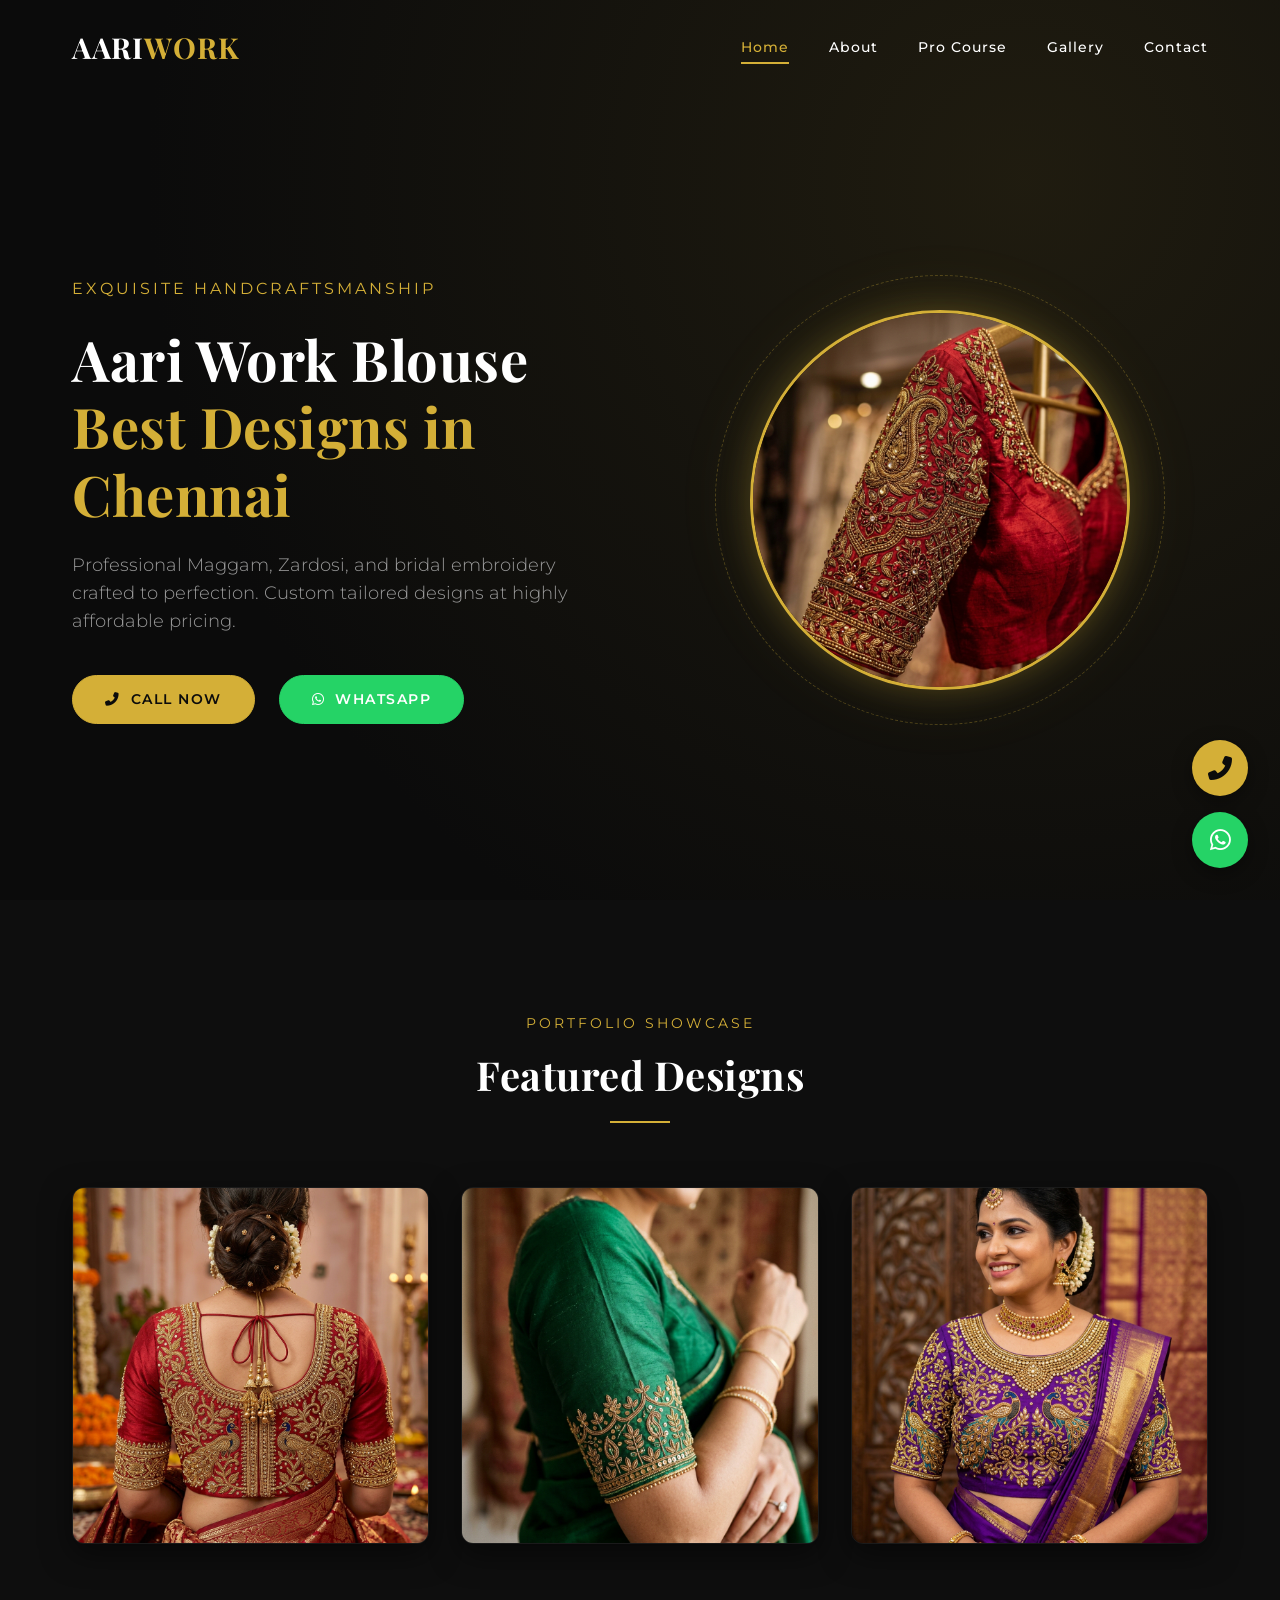
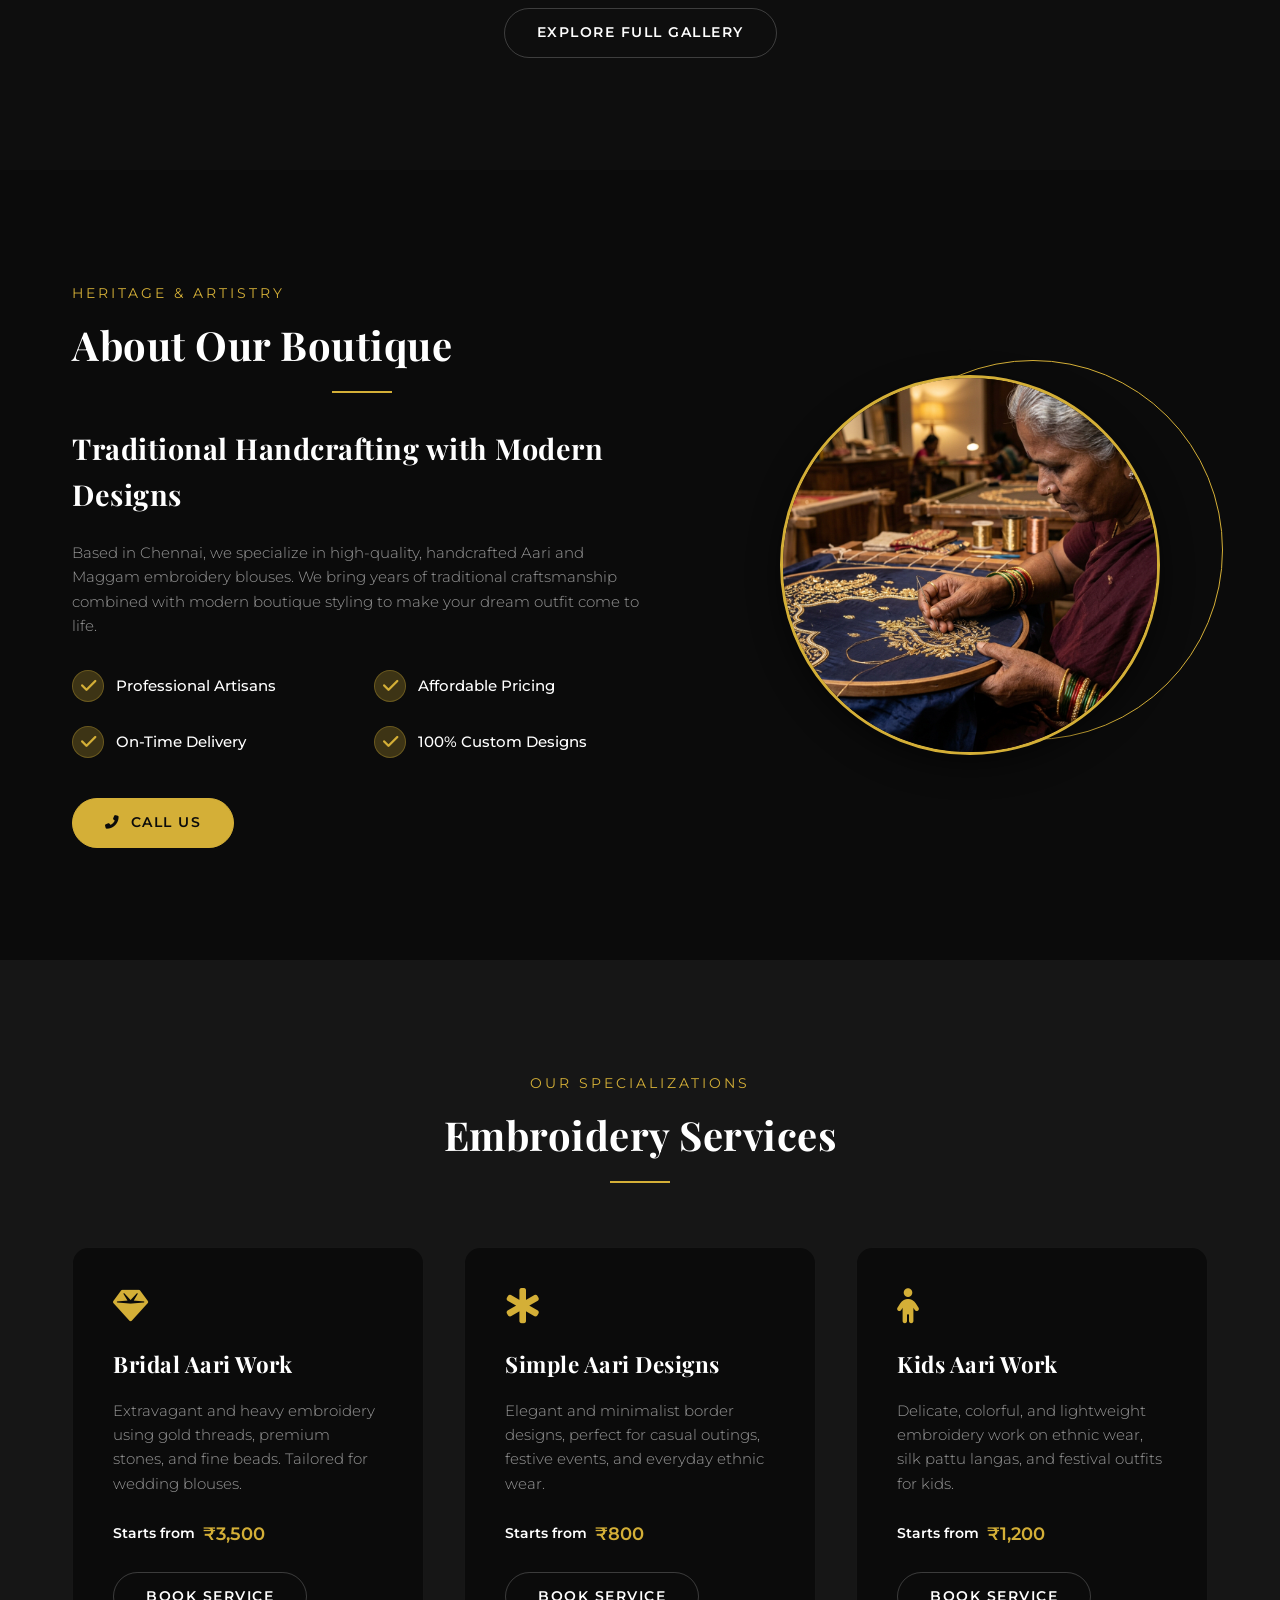
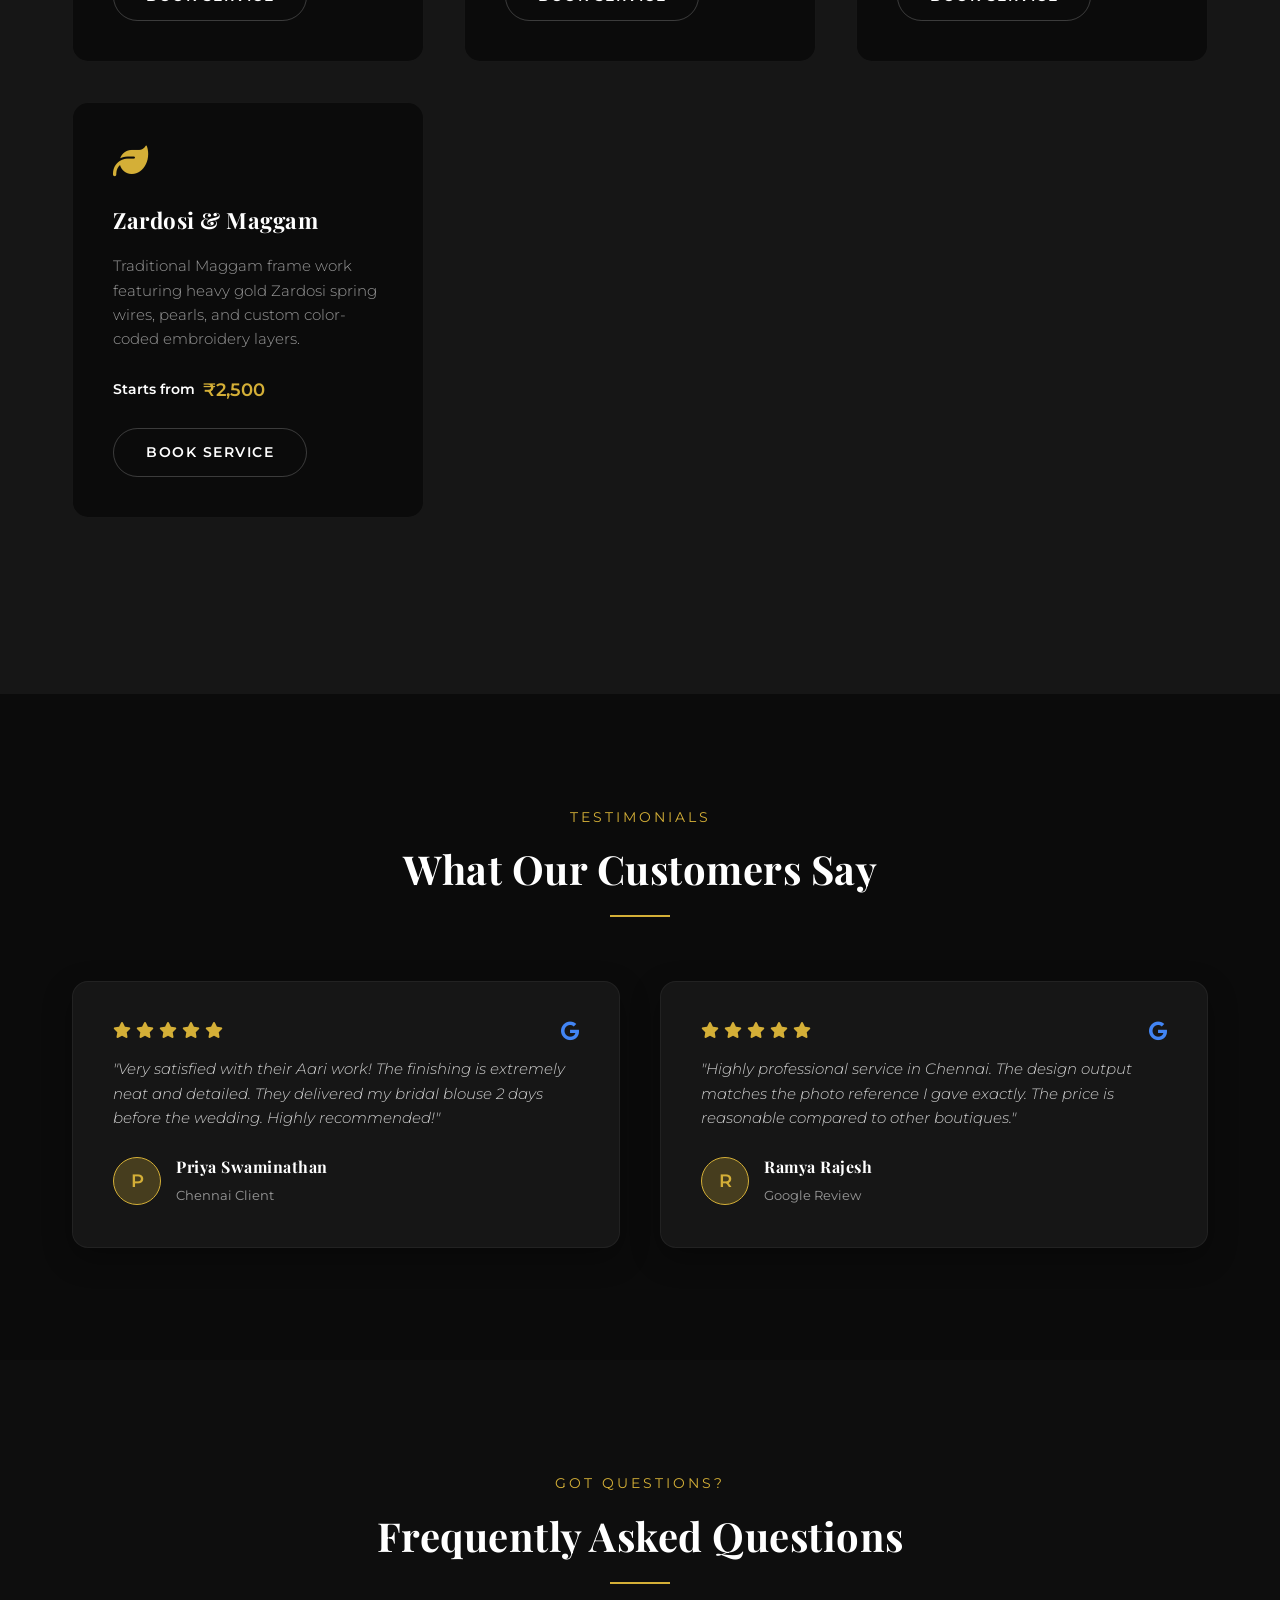
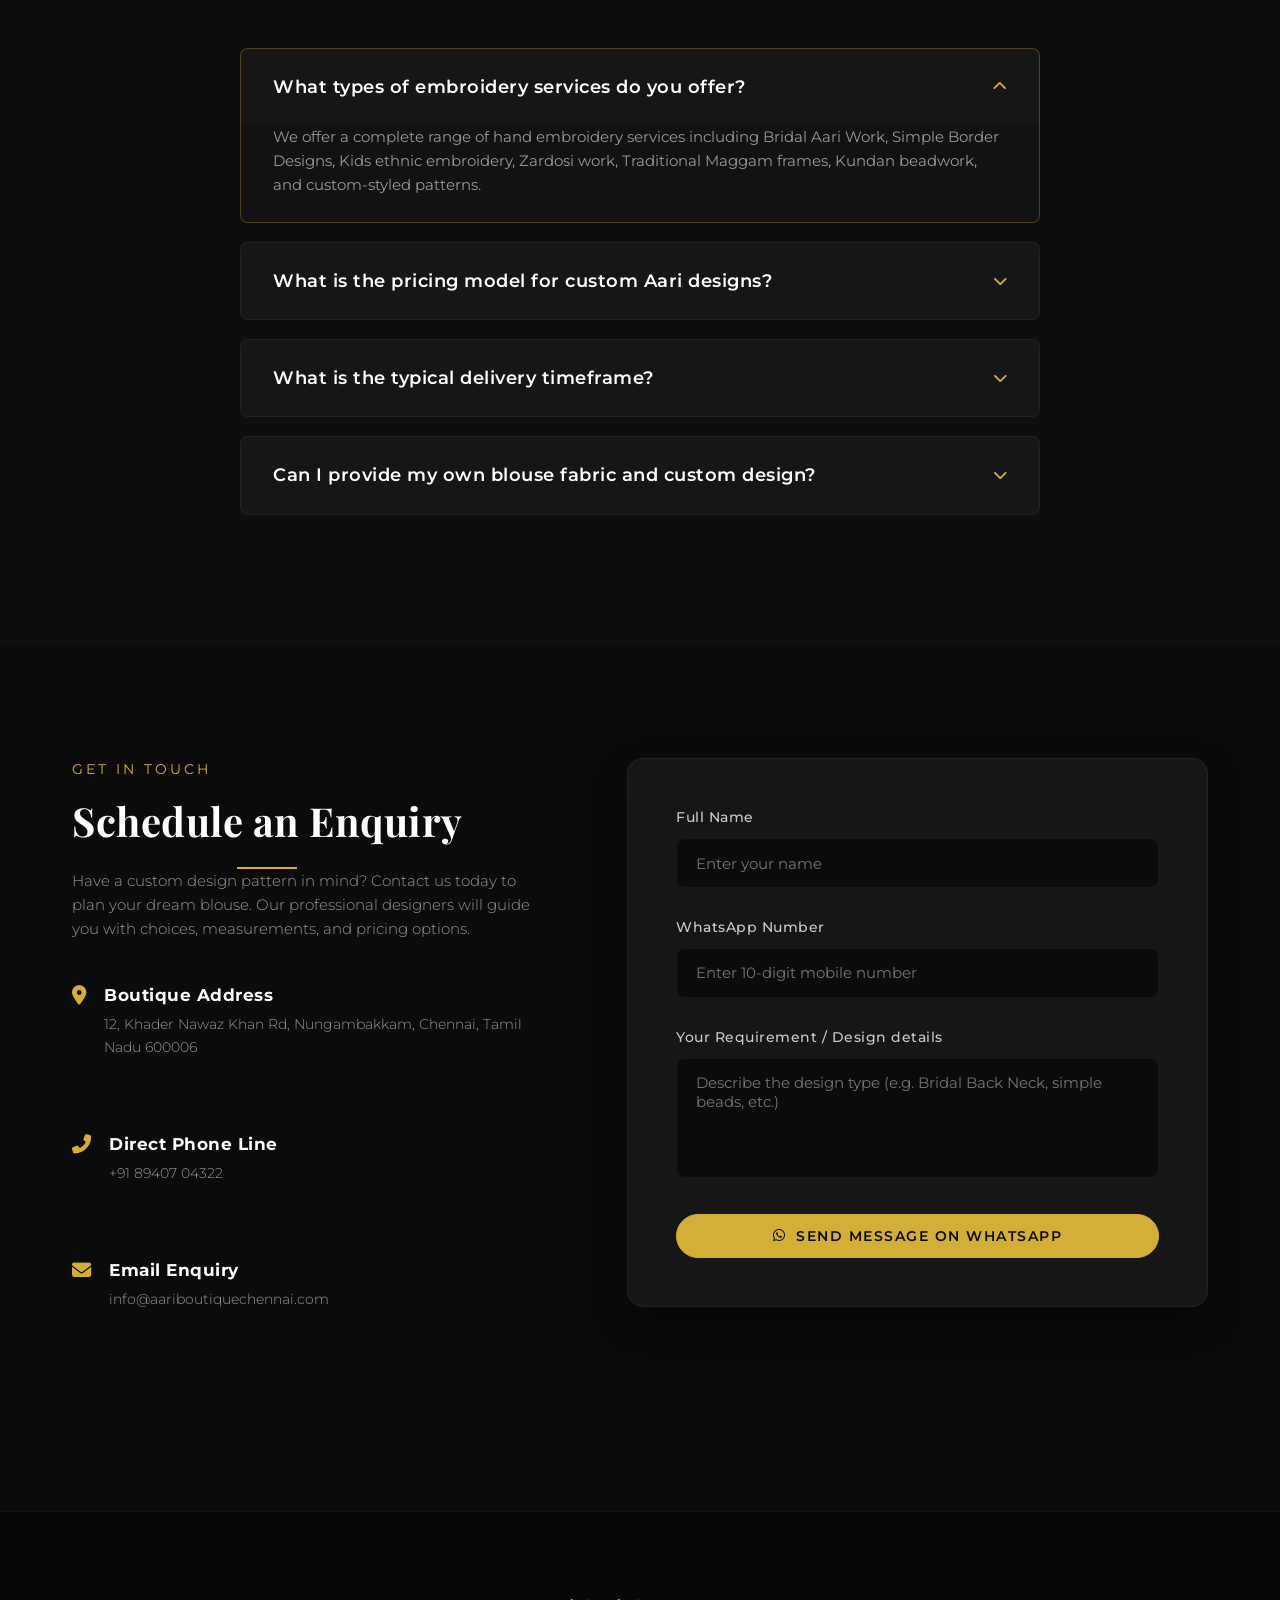
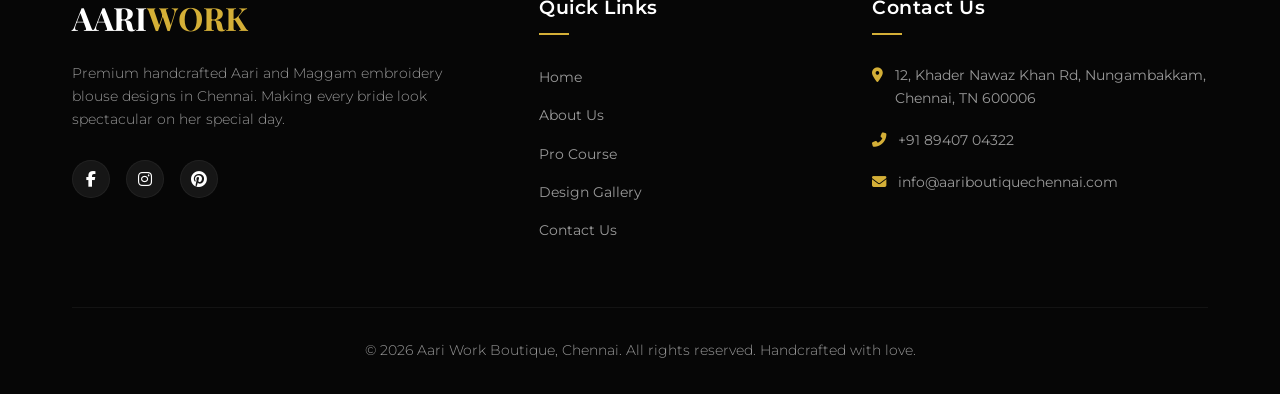
==== index.html @ a147379a "Update phone numbers" ====
<!DOCTYPE html>
<html lang="en">
<head>
    <meta charset="UTF-8">
    <meta name="viewport" content="width=device-width, initial-scale=1.0">
    <meta name="description" content="Premium Aari Work Embroidery Blouse Designs in Chennai. Handcrafted bridal, Zardosi, Maggam work at affordable pricing with customized boutique styling.">
    <title>Aari Work Boutique | Best Bridal Blouse Embroidery in Chennai</title>
    <!-- Font Awesome CDN -->
    <link rel="stylesheet" href="https://cdnjs.cloudflare.com/ajax/libs/font-awesome/6.4.0/css/all.min.css">
    <!-- Main Style CSS -->
    <link rel="stylesheet" href="css/style.css">
    <!-- Responsive CSS -->
    <link rel="stylesheet" href="css/responsive.css">
</head>
<body>

    <!-- Fixed Navigation Bar -->
    <nav class="navbar">
        <div class="container">
            <div class="logo">
                <a href="index.html" class="logo-text">AARI<span>WORK</span></a>
            </div>
            <ul class="nav-links">
                <li><a href="index.html" class="active">Home</a></li>
                <li><a href="about.html">About</a></li>
                <li><a href="course.html">Pro Course</a></li>
                <li><a href="gallery.html">Gallery</a></li>
                <li><a href="contact.html">Contact</a></li>
            </ul>
            <button class="nav-toggle" aria-label="Toggle Navigation">
                <span></span>
                <span></span>
                <span></span>
            </button>
        </div>
    </nav>

    <!-- Hero Banner Section -->
    <header class="hero">
        <div class="container">
            <div class="hero-grid">
                <div class="hero-content">
                    <span class="hero-tagline">Exquisite Handcraftsmanship</span>
                    <h1 class="hero-title">
                        <span>Aari Work Blouse</span>
                        <span class="highlight">Best Designs in Chennai</span>
                    </h1>
                    <p class="hero-desc">Professional Maggam, Zardosi, and bridal embroidery crafted to perfection. Custom tailored designs at highly affordable pricing.</p>
                    <div class="hero-buttons">
                        <a href="tel:+918940704322" class="btn btn-primary">
                            <i class="fas fa-phone-alt"></i> Call Now
                        </a>
                        <a href="https://wa.me/918940704322?text=Hi,%20I'm%20interested%20in%20your%20Aari%20Work%20blouse%20designs." target="_blank" class="btn btn-whatsapp">
                            <i class="fab fa-whatsapp"></i> WhatsApp
                        </a>
                    </div>
                </div>
                <div class="hero-image-wrapper">
                    <div class="hero-circle-glow"></div>
                    <div class="hero-circle-bg"></div>
                    <div class="hero-image-container">
                        <img src="images/hero_blouse.jpg" alt="Exquisite Red Bridal Aari Work Blouse">
                    </div>
                </div>
            </div>
        </div>
    </header>

    <!-- Featured Gallery Section -->
    <section class="featured-gallery">
        <div class="container">
            <div class="section-header reveal">
                <span class="section-subtitle">Portfolio Showcase</span>
                <h2 class="section-title">Featured Designs</h2>
            </div>
            
            <div class="gallery-grid">
                <!-- Card 1 (Bridal) -->
                <div class="gallery-card reveal" data-category="bridal" data-title="Royal Crimson Bridal Back Neck" data-desc="Intricate gold thread, beadwork and heavy Zardosi borders set against rich crimson red silk." data-img="images/gallery_bridal_1.jpg">
                    <img src="images/gallery_bridal_1.jpg" alt="Royal Crimson Bridal Blouse">
                    <div class="gallery-overlay">
                        <span class="gallery-tag">Bridal</span>
                        <h3 class="gallery-title">Royal Crimson Back Neck</h3>
                        <div class="gallery-action">Enquire Now <i class="fas fa-arrow-right"></i></div>
                    </div>
                </div>
                
                <!-- Card 2 (Simple) -->
                <div class="gallery-card reveal" data-category="simple" data-title="Elegant Green Sleeve Border" data-desc="Minimalist flower motifs and gold micro-beads on soft pastel green silk sleeves." data-img="images/gallery_simple_1.jpg">
                    <img src="images/gallery_simple_1.jpg" alt="Elegant Green Sleeve Border">
                    <div class="gallery-overlay">
                        <span class="gallery-tag">Simple Aari</span>
                        <h3 class="gallery-title">Elegant Green Sleeve Border</h3>
                        <div class="gallery-action">Enquire Now <i class="fas fa-arrow-right"></i></div>
                    </div>
                </div>

                <!-- Card 3 (Maggam) -->
                <div class="gallery-card reveal" data-category="maggam" data-title="Royal Peacock Maggam Work" data-desc="Extravagant handwoven peacock design using gold beads on premium royal purple silk." data-img="images/gallery_maggam_1.jpg">
                    <img src="images/gallery_maggam_1.jpg" alt="Royal Peacock Maggam Work">
                    <div class="gallery-overlay">
                        <span class="gallery-tag">Maggam</span>
                        <h3 class="gallery-title">Royal Peacock Maggam Work</h3>
                        <div class="gallery-action">Enquire Now <i class="fas fa-arrow-right"></i></div>
                    </div>
                </div>
            </div>

            <div class="gallery-cta-wrapper reveal">
                <a href="gallery.html" class="btn btn-secondary">Explore Full Gallery</a>
            </div>
        </div>
    </section>

    <!-- About Section -->
    <section class="about">
        <div class="container">
            <div class="about-grid">
                <div class="about-content reveal">
                    <span class="section-subtitle">Heritage & Artistry</span>
                    <h2 class="section-title" style="display: block; margin-bottom: 2rem;">About Our Boutique</h2>
                    <h3>Traditional Handcrafting with Modern Designs</h3>
                    <p>Based in Chennai, we specialize in high-quality, handcrafted Aari and Maggam embroidery blouses. We bring years of traditional craftsmanship combined with modern boutique styling to make your dream outfit come to life.</p>
                    
                    <div class="about-features">
                        <div class="feature-item">
                            <i class="fas fa-check"></i>
                            <span>Professional Artisans</span>
                        </div>
                        <div class="feature-item">
                            <i class="fas fa-check"></i>
                            <span>Affordable Pricing</span>
                        </div>
                        <div class="feature-item">
                            <i class="fas fa-check"></i>
                            <span>On-Time Delivery</span>
                        </div>
                        <div class="feature-item">
                            <i class="fas fa-check"></i>
                            <span>100% Custom Designs</span>
                        </div>
                    </div>

                    <a href="tel:+918940704322" class="btn btn-primary">
                        <i class="fas fa-phone-alt"></i> Call Us
                    </a>
                </div>
                <div class="about-image-wrapper reveal">
                    <div class="about-circle-frame"></div>
                    <div class="about-image-container">
                        <img src="images/about_artisan.jpg" alt="Artisan sewing embroidery on Maggam frame">
                    </div>
                </div>
            </div>
        </div>
    </section>

    <!-- Services Section -->
    <section class="services">
        <div class="container">
            <div class="section-header reveal">
                <span class="section-subtitle">Our Specializations</span>
                <h2 class="section-title">Embroidery Services</h2>
            </div>

            <div class="services-grid">
                <!-- Service 1 -->
                <div class="service-card reveal">
                    <i class="fas fa-gem service-icon"></i>
                    <h3 class="service-title">Bridal Aari Work</h3>
                    <p class="service-desc">Extravagant and heavy embroidery using gold threads, premium stones, and fine beads. Tailored for wedding blouses.</p>
                    <div class="service-price">Starts from <span>₹3,500</span></div>
                    <a href="contact.html" class="btn btn-secondary btn-sm">Book Service</a>
                </div>

                <!-- Service 2 -->
                <div class="service-card reveal">
                    <i class="fas fa-star-of-life service-icon"></i>
                    <h3 class="service-title">Simple Aari Designs</h3>
                    <p class="service-desc">Elegant and minimalist border designs, perfect for casual outings, festive events, and everyday ethnic wear.</p>
                    <div class="service-price">Starts from <span>₹800</span></div>
                    <a href="contact.html" class="btn btn-secondary btn-sm">Book Service</a>
                </div>

                <!-- Service 3 -->
                <div class="service-card reveal">
                    <i class="fas fa-child service-icon"></i>
                    <h3 class="service-title">Kids Aari Work</h3>
                    <p class="service-desc">Delicate, colorful, and lightweight embroidery work on ethnic wear, silk pattu langas, and festival outfits for kids.</p>
                    <div class="service-price">Starts from <span>₹1,200</span></div>
                    <a href="contact.html" class="btn btn-secondary btn-sm">Book Service</a>
                </div>

                <!-- Service 4 -->
                <div class="service-card reveal">
                    <i class="fas fa-leaf service-icon"></i>
                    <h3 class="service-title">Zardosi & Maggam</h3>
                    <p class="service-desc">Traditional Maggam frame work featuring heavy gold Zardosi spring wires, pearls, and custom color-coded embroidery layers.</p>
                    <div class="service-price">Starts from <span>₹2,500</span></div>
                    <a href="contact.html" class="btn btn-secondary btn-sm">Book Service</a>
                </div>
            </div>
        </div>
    </section>

    <!-- Customer Reviews Section -->
    <section class="reviews">
        <div class="container">
            <div class="section-header reveal">
                <span class="section-subtitle">Testimonials</span>
                <h2 class="section-title">What Our Customers Say</h2>
            </div>

            <div class="reviews-grid">
                <!-- Review 1 -->
                <div class="review-card reveal">
                    <i class="fab fa-google review-google-badge"></i>
                    <div class="review-stars">
                        <i class="fas fa-star"></i>
                        <i class="fas fa-star"></i>
                        <i class="fas fa-star"></i>
                        <i class="fas fa-star"></i>
                        <i class="fas fa-star"></i>
                    </div>
                    <p class="review-text">"Very satisfied with their Aari work! The finishing is extremely neat and detailed. They delivered my bridal blouse 2 days before the wedding. Highly recommended!"</p>
                    <div class="review-author">
                        <div class="author-avatar">P</div>
                        <div class="author-info">
                            <h4>Priya Swaminathan</h4>
                            <span>Chennai Client</span>
                        </div>
                    </div>
                </div>

                <!-- Review 2 -->
                <div class="review-card reveal">
                    <i class="fab fa-google review-google-badge"></i>
                    <div class="review-stars">
                        <i class="fas fa-star"></i>
                        <i class="fas fa-star"></i>
                        <i class="fas fa-star"></i>
                        <i class="fas fa-star"></i>
                        <i class="fas fa-star"></i>
                    </div>
                    <p class="review-text">"Highly professional service in Chennai. The design output matches the photo reference I gave exactly. The price is reasonable compared to other boutiques."</p>
                    <div class="review-author">
                        <div class="author-avatar">R</div>
                        <div class="author-info">
                            <h4>Ramya Rajesh</h4>
                            <span>Google Review</span>
                        </div>
                    </div>
                </div>
            </div>
        </div>
    </section>

    <!-- FAQ Accordion Section -->
    <section class="faq">
        <div class="container">
            <div class="section-header reveal">
                <span class="section-subtitle">Got Questions?</span>
                <h2 class="section-title">Frequently Asked Questions</h2>
            </div>

            <div class="faq-wrapper reveal">
                <!-- FAQ Item 1 -->
                <div class="faq-item">
                    <div class="faq-question">
                        <h3>What types of embroidery services do you offer?</h3>
                        <i class="fas fa-chevron-down faq-icon"></i>
                    </div>
                    <div class="faq-answer">
                        <div class="faq-answer-inner">
                            We offer a complete range of hand embroidery services including Bridal Aari Work, Simple Border Designs, Kids ethnic embroidery, Zardosi work, Traditional Maggam frames, Kundan beadwork, and custom-styled patterns.
                        </div>
                    </div>
                </div>

                <!-- FAQ Item 2 -->
                <div class="faq-item">
                    <div class="faq-question">
                        <h3>What is the pricing model for custom Aari designs?</h3>
                        <i class="fas fa-chevron-down faq-icon"></i>
                    </div>
                    <div class="faq-answer">
                        <div class="faq-answer-inner">
                            Pricing depends on the complexity of the design, coverage area, and materials used (e.g. gold thread, Kundan stones, pearls). Simple necklines start around ₹800, while heavy bridal blouses range from ₹3,500 to ₹10,000+.
                        </div>
                    </div>
                </div>

                <!-- FAQ Item 3 -->
                <div class="faq-item">
                    <div class="faq-question">
                        <h3>What is the typical delivery timeframe?</h3>
                        <i class="fas fa-chevron-down faq-icon"></i>
                    </div>
                    <div class="faq-answer">
                        <div class="faq-answer-inner">
                            Simple designs are completed in 3-5 days. Heavy bridal and Zardosi blouse orders take about 7-14 days. We also offer express bridal delivery (under 4 days) on special requests for wedding emergencies.
                        </div>
                    </div>
                </div>

                <!-- FAQ Item 4 -->
                <div class="faq-item">
                    <div class="faq-question">
                        <h3>Can I provide my own blouse fabric and custom design?</h3>
                        <i class="fas fa-chevron-down faq-icon"></i>
                    </div>
                    <div class="faq-answer">
                        <div class="faq-answer-inner">
                            Absolutely! You can bring your own fabric material and share design references (photos, sketches). Our designer will consult with you on color combinations and match it perfectly with your saree.
                        </div>
                    </div>
                </div>
            </div>
        </div>
    </section>

    <!-- Contact Form Section -->
    <section class="contact">
        <div class="container">
            <div class="contact-grid">
                <div class="contact-info reveal">
                    <span class="section-subtitle">Get in Touch</span>
                    <h2 class="section-title">Schedule an Enquiry</h2>
                    <p>Have a custom design pattern in mind? Contact us today to plan your dream blouse. Our professional designers will guide you with choices, measurements, and pricing options.</p>
                    
                    <div class="contact-details">
                        <div class="contact-detail-item">
                            <i class="fas fa-map-marker-alt"></i>
                            <div>
                                <h4>Boutique Address</h4>
                                <p>12, Khader Nawaz Khan Rd, Nungambakkam, Chennai, Tamil Nadu 600006</p>
                            </div>
                        </div>

                        <div class="contact-detail-item">
                            <i class="fas fa-phone-alt"></i>
                            <div>
                                <h4>Direct Phone Line</h4>
                                <p><a href="tel:+918940704322">+91 89407 04322</a></p>
                            </div>
                        </div>

                        <div class="contact-detail-item">
                            <i class="fas fa-envelope"></i>
                            <div>
                                <h4>Email Enquiry</h4>
                                <p><a href="mailto:info@aariboutiquechennai.com">info@aariboutiquechennai.com</a></p>
                            </div>
                        </div>
                    </div>
                </div>

                <div class="contact-form-container reveal">
                    <form id="contactForm" novalidate>
                        <div class="form-group">
                            <label for="formName" class="form-label">Full Name</label>
                            <input type="text" id="formName" class="form-control" placeholder="Enter your name">
                        </div>

                        <div class="form-group">
                            <label for="formPhone" class="form-label">WhatsApp Number</label>
                            <input type="tel" id="formPhone" class="form-control" placeholder="Enter 10-digit mobile number">
                        </div>

                        <div class="form-group">
                            <label for="formMessage" class="form-label">Your Requirement / Design details</label>
                            <textarea id="formMessage" class="form-control" placeholder="Describe the design type (e.g. Bridal Back Neck, simple beads, etc.)"></textarea>
                        </div>

                        <button type="submit" class="btn btn-primary btn-block" style="width: 100%;">
                            <i class="fab fa-whatsapp"></i> Send Message on WhatsApp
                        </button>
                    </form>
                </div>
            </div>
        </div>
    </section>

    <!-- Footer -->
    <footer class="footer">
        <div class="container">
            <div class="footer-grid">
                <div class="footer-col">
                    <div class="footer-logo">
                        <a href="index.html" class="footer-logo-text">AARI<span>WORK</span></a>
                    </div>
                    <p class="footer-desc">Premium handcrafted Aari and Maggam embroidery blouse designs in Chennai. Making every bride look spectacular on her special day.</p>
                    <div class="footer-socials">
                        <a href="#" class="social-icon" aria-label="Facebook"><i class="fab fa-facebook-f"></i></a>
                        <a href="#" class="social-icon" aria-label="Instagram"><i class="fab fa-instagram"></i></a>
                        <a href="#" class="social-icon" aria-label="Pinterest"><i class="fab fa-pinterest"></i></a>
                    </div>
                </div>

                <div class="footer-col">
                    <h4>Quick Links</h4>
                    <ul class="footer-links">
                        <li><a href="index.html">Home</a></li>
                        <li><a href="about.html">About Us</a></li>
                        <li><a href="course.html">Pro Course</a></li>
                        <li><a href="gallery.html">Design Gallery</a></li>
                        <li><a href="contact.html">Contact Us</a></li>
                    </ul>
                </div>

                <div class="footer-col">
                    <h4>Contact Us</h4>
                    <div class="footer-contact-details">
                        <div class="footer-contact-item">
                            <i class="fas fa-map-marker-alt"></i>
                            <span>12, Khader Nawaz Khan Rd, Nungambakkam, Chennai, TN 600006</span>
                        </div>
                        <div class="footer-contact-item">
                            <i class="fas fa-phone-alt"></i>
                            <span>+91 89407 04322</span>
                        </div>
                        <div class="footer-contact-item">
                            <i class="fas fa-envelope"></i>
                            <span>info@aariboutiquechennai.com</span>
                        </div>
                    </div>
                </div>
            </div>

            <div class="footer-bottom">
                <p>&copy; 2026 Aari Work Boutique, Chennai. All rights reserved. Handcrafted with love.</p>
            </div>
        </div>
    </footer>

    <!-- Floating Call & WhatsApp Buttons -->
    <div class="floating-ctas">
        <a href="tel:+918940704322" class="floating-btn floating-call" aria-label="Call Now">
            <i class="fas fa-phone-alt"></i>
        </a>
        <a href="https://wa.me/918940704322" target="_blank" class="floating-btn floating-whatsapp" aria-label="WhatsApp Us">
            <i class="fab fa-whatsapp"></i>
        </a>
    </div>

    <!-- Lightbox Popup Modal -->
    <div id="lightbox" class="lightbox">
        <button class="lightbox-close" aria-label="Close Lightbox">&times;</button>
        <div class="lightbox-content">
            <div class="lightbox-media">
                <img src="" alt="Aari Embroidery">
            </div>
            <div class="lightbox-details">
                <span class="lightbox-category">Bridal</span>
                <h3 class="lightbox-title">Royal Crimson Bridal Neck</h3>
                <p class="lightbox-desc">Intricate gold threads with beads.</p>
                <a href="#" target="_blank" class="btn btn-whatsapp">
                    <i class="fab fa-whatsapp"></i> Enquire on WhatsApp
                </a>
            </div>
        </div>
    </div>

    <!-- JavaScript Files -->
    <script src="js/main.js"></script>
    <script src="js/gallery.js"></script>
    <script src="js/faq.js"></script>
</body>
</html>
---- css/style.css ----
/* Google Fonts */
@import url('https://fonts.googleapis.com/css2?family=Montserrat:wght@300;400;500;600;700&family=Playfair+Display:ital,wght@0,400;0,600;0,700;1,400&display=swap');

/* CSS Variables */
:root {
    --bg-color: #0b0b0b;
    --card-bg: #161616;
    --gold: #d4af37;
    --gold-hover: #f3e5ab;
    --gold-glow: rgba(212, 175, 55, 0.25);
    --gold-border: rgba(212, 175, 55, 0.3);
    --white: #ffffff;
    --grey: #999999;
    --light-grey: #cccccc;
    --font-heading: 'Playfair Display', serif;
    --font-body: 'Montserrat', sans-serif;
    --transition-smooth: all 0.4s cubic-bezier(0.25, 0.8, 0.25, 1);
    --glass-bg: rgba(22, 22, 22, 0.85);
    --glass-border: rgba(255, 255, 255, 0.05);
}

/* Reset & Base Styles */
* {
    margin: 0;
    padding: 0;
    box-sizing: border-box;
    scroll-behavior: smooth;
}

body {
    background-color: var(--bg-color);
    color: var(--white);
    font-family: var(--font-body);
    line-height: 1.6;
    overflow-x: hidden;
}

/* Custom Scrollbar */
::-webkit-scrollbar {
    width: 8px;
}
::-webkit-scrollbar-track {
    background: var(--bg-color);
}
::-webkit-scrollbar-thumb {
    background: var(--gold);
    border-radius: 4px;
}
::-webkit-scrollbar-thumb:hover {
    background: var(--gold-hover);
}

/* Typography & General Utilities */
h1, h2, h3, h4, h5, h6 {
    font-family: var(--font-heading);
    font-weight: 700;
    letter-spacing: 0.5px;
}

p {
    color: var(--grey);
    font-size: 0.95rem;
    font-weight: 300;
}

a {
    text-decoration: none;
    color: inherit;
    transition: var(--transition-smooth);
}

ul {
    list-style: none;
}

img {
    max-width: 100%;
    height: auto;
    display: block;
}

.container {
    max-width: 1200px;
    margin: 0 auto;
    padding: 0 2rem;
}

.section-header {
    text-align: center;
    margin-bottom: 4rem;
}

.section-subtitle {
    color: var(--gold);
    font-size: 0.9rem;
    text-transform: uppercase;
    letter-spacing: 3px;
    display: block;
    margin-bottom: 0.5rem;
}

.section-title {
    font-size: 2.5rem;
    position: relative;
    display: inline-block;
    padding-bottom: 1rem;
}

.section-title::after {
    content: '';
    position: absolute;
    bottom: 0;
    left: 50%;
    transform: translateX(-50%);
    width: 60px;
    height: 2px;
    background-color: var(--gold);
}

.highlight {
    color: var(--gold);
}

/* Button Styles */
.btn {
    display: inline-flex;
    align-items: center;
    justify-content: center;
    padding: 0.8rem 2rem;
    font-family: var(--font-body);
    font-weight: 600;
    text-transform: uppercase;
    font-size: 0.85rem;
    letter-spacing: 1.5px;
    border-radius: 50px;
    transition: var(--transition-smooth);
    cursor: pointer;
    gap: 10px;
}

.btn-primary {
    background-color: var(--gold);
    color: var(--bg-color);
    border: 1px solid var(--gold);
}

.btn-primary:hover {
    background-color: transparent;
    color: var(--gold);
    box-shadow: 0 0 15px var(--gold-glow);
}

.btn-secondary {
    background-color: transparent;
    color: var(--white);
    border: 1px solid rgba(255, 255, 255, 0.2);
}

.btn-secondary:hover {
    border-color: var(--gold);
    color: var(--gold);
    box-shadow: 0 0 15px var(--gold-glow);
}

.btn-whatsapp {
    background-color: #25d366;
    color: var(--white);
    border: 1px solid #25d366;
}

.btn-whatsapp:hover {
    background-color: transparent;
    color: #25d366;
    box-shadow: 0 0 15px rgba(37, 211, 102, 0.3);
}

/* Navigation Bar */
.navbar {
    position: fixed;
    top: 0;
    left: 0;
    width: 100%;
    z-index: 1000;
    background-color: transparent;
    transition: var(--transition-smooth);
    padding: 1.5rem 0;
}

.navbar.scrolled {
    background-color: var(--glass-bg);
    backdrop-filter: blur(10px);
    border-bottom: 1px solid var(--glass-border);
    padding: 0.8rem 0;
    box-shadow: 0 4px 30px rgba(0, 0, 0, 0.5);
}

.navbar .container {
    display: flex;
    justify-content: space-between;
    align-items: center;
}

.logo {
    display: flex;
    align-items: center;
    gap: 10px;
}

.logo-text {
    font-family: var(--font-heading);
    font-size: 1.8rem;
    font-weight: 700;
    color: var(--white);
    letter-spacing: 1px;
}

.logo-text span {
    color: var(--gold);
}

.nav-links {
    display: flex;
    gap: 2.5rem;
}

.nav-links a {
    font-size: 0.9rem;
    font-weight: 500;
    letter-spacing: 1px;
    position: relative;
    padding: 0.5rem 0;
}

.nav-links a::after {
    content: '';
    position: absolute;
    bottom: 0;
    left: 0;
    width: 0;
    height: 2px;
    background-color: var(--gold);
    transition: var(--transition-smooth);
}

.nav-links a:hover,
.nav-links a.active {
    color: var(--gold);
}

.nav-links a:hover::after,
.nav-links a.active::after {
    width: 100%;
}

.nav-toggle {
    display: none;
    flex-direction: column;
    gap: 6px;
    cursor: pointer;
    background: none;
    border: none;
}

.nav-toggle span {
    width: 28px;
    height: 2px;
    background-color: var(--white);
    transition: var(--transition-smooth);
}

/* Hero Section */
.hero {
    position: relative;
    min-height: 100vh;
    display: flex;
    align-items: center;
    background: radial-gradient(circle at 80% 20%, rgba(212, 175, 55, 0.1) 0%, rgba(11, 11, 11, 1) 70%);
    padding-top: 100px;
}

.hero-grid {
    display: grid;
    grid-template-columns: 1fr 1fr;
    gap: 4rem;
    align-items: center;
}

.hero-content {
    animation: fadeInUp 1s ease;
}

.hero-tagline {
    font-size: 1rem;
    color: var(--gold);
    text-transform: uppercase;
    letter-spacing: 3px;
    margin-bottom: 1.5rem;
    display: block;
}

.hero-title {
    font-size: 3.5rem;
    line-height: 1.2;
    margin-bottom: 1.5rem;
}

.hero-title span {
    display: block;
}

.hero-desc {
    font-size: 1.1rem;
    margin-bottom: 2.5rem;
    max-width: 500px;
}

.hero-buttons {
    display: flex;
    gap: 1.5rem;
}

.hero-image-wrapper {
    position: relative;
    display: flex;
    justify-content: center;
    align-items: center;
    animation: zoomIn 1.2s ease;
}

.hero-circle-bg {
    position: absolute;
    width: 450px;
    height: 450px;
    border-radius: 50%;
    border: 1px dashed var(--gold);
    animation: rotate 30s linear infinite;
    opacity: 0.3;
}

.hero-circle-glow {
    position: absolute;
    width: 480px;
    height: 480px;
    border-radius: 50%;
    background: radial-gradient(circle, var(--gold-glow) 0%, transparent 70%);
    filter: blur(20px);
}

.hero-image-container {
    position: relative;
    width: 380px;
    height: 380px;
    border-radius: 50%;
    overflow: hidden;
    border: 3px solid var(--gold);
    box-shadow: 0 0 30px var(--gold-glow);
    transition: var(--transition-smooth);
}

.hero-image-container:hover {
    transform: scale(1.03);
    box-shadow: 0 0 45px rgba(212, 175, 55, 0.4);
}

.hero-image-container img {
    width: 100%;
    height: 100%;
    object-fit: cover;
}

/* Featured Gallery Section */
.featured-gallery {
    padding: 7rem 0;
    background-color: rgba(22, 22, 22, 0.3);
}

.gallery-grid {
    display: grid;
    grid-template-columns: repeat(auto-fill, minmax(280px, 1fr));
    gap: 2rem;
    margin-bottom: 4rem;
}

.gallery-card {
    position: relative;
    border-radius: 12px;
    overflow: hidden;
    aspect-ratio: 1;
    border: 1px solid var(--glass-border);
    cursor: pointer;
    box-shadow: 0 10px 30px rgba(0,0,0,0.5);
}

.gallery-card img {
    width: 100%;
    height: 100%;
    object-fit: cover;
    transition: transform 0.6s cubic-bezier(0.25, 0.8, 0.25, 1);
}

.gallery-overlay {
    position: absolute;
    top: 0;
    left: 0;
    width: 100%;
    height: 100%;
    background: linear-gradient(to top, rgba(11, 11, 11, 0.9) 0%, rgba(11, 11, 11, 0.4) 60%, transparent 100%);
    display: flex;
    flex-direction: column;
    justify-content: flex-end;
    padding: 2rem;
    opacity: 0;
    transition: var(--transition-smooth);
}

.gallery-card:hover img {
    transform: scale(1.08);
}

.gallery-card:hover .gallery-overlay {
    opacity: 1;
}

.gallery-tag {
    color: var(--gold);
    font-size: 0.8rem;
    text-transform: uppercase;
    letter-spacing: 2px;
    margin-bottom: 0.5rem;
}

.gallery-title {
    font-size: 1.3rem;
    margin-bottom: 0.5rem;
}

.gallery-action {
    font-size: 0.85rem;
    font-weight: 600;
    color: var(--white);
    display: flex;
    align-items: center;
    gap: 8px;
    margin-top: 0.5rem;
}

.gallery-action i {
    color: var(--gold);
    font-size: 0.75rem;
}

.gallery-cta-wrapper {
    text-align: center;
}

/* About Section */
.about {
    padding: 7rem 0;
}

.about-grid {
    display: grid;
    grid-template-columns: 1.1fr 0.9fr;
    gap: 5rem;
    align-items: center;
}

.about-content h3 {
    font-size: 1.8rem;
    margin-bottom: 1.5rem;
    color: var(--white);
}

.about-content p {
    margin-bottom: 2rem;
}

.about-features {
    display: grid;
    grid-template-columns: repeat(2, 1fr);
    gap: 1.5rem;
    margin-bottom: 2.5rem;
}

.feature-item {
    display: flex;
    align-items: center;
    gap: 12px;
}

.feature-item i {
    color: var(--gold);
    font-size: 1.1rem;
    background-color: var(--gold-glow);
    width: 32px;
    height: 32px;
    border-radius: 50%;
    display: flex;
    align-items: center;
    justify-content: center;
    border: 1px solid var(--gold-border);
}

.feature-item span {
    font-weight: 500;
    font-size: 0.95rem;
}

.about-image-wrapper {
    position: relative;
    display: flex;
    justify-content: center;
    align-items: center;
}

.about-circle-frame {
    position: absolute;
    width: 380px;
    height: 380px;
    border-radius: 50%;
    border: 1px solid var(--gold);
    top: -15px;
    right: -15px;
    z-index: 1;
}

.about-image-container {
    width: 380px;
    height: 380px;
    border-radius: 50%;
    overflow: hidden;
    border: 3px solid var(--gold);
    z-index: 2;
    box-shadow: 0 10px 30px rgba(0, 0, 0, 0.5);
    transition: var(--transition-smooth);
}

.about-image-container img {
    width: 100%;
    height: 100%;
    object-fit: cover;
}

.about-image-container:hover {
    transform: scale(1.02);
}

/* Services Section */
.services {
    padding: 7rem 0;
    background-color: var(--card-bg);
}

.services-grid {
    display: grid;
    grid-template-columns: repeat(auto-fit, minmax(320px, 1fr));
    gap: 2.5rem;
    margin-bottom: 4rem;
}

.service-card {
    background-color: var(--bg-color);
    border-radius: 16px;
    padding: 2.5rem;
    border: 1px solid var(--glass-border);
    transition: var(--transition-smooth);
    position: relative;
    overflow: hidden;
}

.service-card::before {
    content: '';
    position: absolute;
    top: 0;
    left: 0;
    width: 100%;
    height: 4px;
    background: linear-gradient(90deg, transparent, var(--gold), transparent);
    transform: translateX(-100%);
    transition: var(--transition-smooth);
}

.service-card:hover {
    transform: translateY(-8px);
    border-color: var(--gold-border);
    box-shadow: 0 15px 35px rgba(0, 0, 0, 0.4), 0 0 15px var(--gold-glow);
}

.service-card:hover::before {
    transform: translateX(100%);
    transition: all 0.8s ease;
}

.service-icon {
    font-size: 2.2rem;
    color: var(--gold);
    margin-bottom: 1.5rem;
    display: inline-block;
}

.service-title {
    font-size: 1.4rem;
    margin-bottom: 1rem;
}

.service-desc {
    margin-bottom: 1.5rem;
}

.service-price {
    font-family: var(--font-body);
    font-weight: 600;
    color: var(--white);
    font-size: 0.9rem;
    margin-bottom: 1.5rem;
    display: flex;
    align-items: center;
    gap: 8px;
}

.service-price span {
    color: var(--gold);
    font-size: 1.1rem;
}

/* Reviews Section */
.reviews {
    padding: 7rem 0;
}

.reviews-grid {
    display: grid;
    grid-template-columns: repeat(auto-fit, minmax(320px, 1fr));
    gap: 2.5rem;
}

.review-card {
    background-color: var(--card-bg);
    border-radius: 16px;
    padding: 2.5rem;
    border: 1px solid var(--glass-border);
    box-shadow: 0 10px 30px rgba(0, 0, 0, 0.3);
    position: relative;
}

.review-stars {
    color: var(--gold);
    display: flex;
    gap: 5px;
    margin-bottom: 1.2rem;
}

.review-text {
    font-style: italic;
    color: var(--light-grey);
    margin-bottom: 1.5rem;
    font-size: 0.95rem;
}

.review-author {
    display: flex;
    align-items: center;
    gap: 15px;
}

.author-avatar {
    width: 48px;
    height: 48px;
    border-radius: 50%;
    background-color: var(--gold-glow);
    border: 1px solid var(--gold);
    display: flex;
    align-items: center;
    justify-content: center;
    font-weight: 600;
    color: var(--gold);
    font-size: 1.1rem;
}

.author-info h4 {
    font-size: 1rem;
    margin-bottom: 2px;
}

.author-info span {
    font-size: 0.8rem;
    color: var(--grey);
}

.review-google-badge {
    position: absolute;
    top: 2.5rem;
    right: 2.5rem;
    font-size: 1.2rem;
    color: #4285f4; /* Google blue color */
}

/* FAQ Accordion Section */
.faq {
    padding: 7rem 0;
    background-color: rgba(22, 22, 22, 0.3);
}

.faq-wrapper {
    max-width: 800px;
    margin: 0 auto;
}

.faq-item {
    background-color: var(--card-bg);
    border-radius: 8px;
    margin-bottom: 1.2rem;
    border: 1px solid var(--glass-border);
    overflow: hidden;
    transition: var(--transition-smooth);
}

.faq-item:hover,
.faq-item.active {
    border-color: var(--gold-border);
}

.faq-question {
    padding: 1.5rem 2rem;
    display: flex;
    justify-content: space-between;
    align-items: center;
    cursor: pointer;
    user-select: none;
}

.faq-question h3 {
    font-size: 1.1rem;
    font-weight: 600;
    font-family: var(--font-body);
}

.faq-icon {
    font-size: 0.9rem;
    color: var(--gold);
    transition: transform 0.3s ease;
}

.faq-item.active .faq-icon {
    transform: rotate(180deg);
}

.faq-answer {
    max-height: 0;
    overflow: hidden;
    transition: max-height 0.4s cubic-bezier(0.25, 0.8, 0.25, 1);
    background-color: rgba(0, 0, 0, 0.2);
}

.faq-answer-inner {
    padding: 0 2rem 1.5rem 2rem;
    font-size: 0.95rem;
    color: var(--grey);
}

/* Contact Section */
.contact {
    padding: 7rem 0;
}

.contact-grid {
    display: grid;
    grid-template-columns: 0.9fr 1.1fr;
    gap: 5rem;
    align-items: flex-start;
}

.contact-info h3 {
    font-size: 1.8rem;
    margin-bottom: 1.5rem;
}

.contact-info p {
    margin-bottom: 2.5rem;
}

.contact-details {
    display: flex;
    flex-direction: column;
    gap: 2rem;
    margin-bottom: 3rem;
}

.contact-detail-item {
    display: flex;
    align-items: flex-start;
    gap: 18px;
}

.contact-detail-item i {
    color: var(--gold);
    font-size: 1.2rem;
    margin-top: 4px;
}

.contact-detail-item h4 {
    font-size: 1.05rem;
    margin-bottom: 4px;
    font-family: var(--font-body);
}

.contact-detail-item p,
.contact-detail-item a {
    font-size: 0.9rem;
    color: var(--grey);
}

.contact-detail-item a:hover {
    color: var(--gold);
}

.contact-form-container {
    background-color: var(--card-bg);
    padding: 3rem;
    border-radius: 16px;
    border: 1px solid var(--glass-border);
    box-shadow: 0 15px 35px rgba(0, 0, 0, 0.4);
}

.form-group {
    margin-bottom: 1.8rem;
    position: relative;
}

.form-label {
    display: block;
    font-size: 0.85rem;
    font-weight: 500;
    color: var(--light-grey);
    margin-bottom: 0.6rem;
    letter-spacing: 0.5px;
}

.form-control {
    width: 100%;
    background-color: var(--bg-color);
    border: 1px solid var(--glass-border);
    padding: 0.9rem 1.2rem;
    color: var(--white);
    font-family: var(--font-body);
    font-size: 0.95rem;
    border-radius: 8px;
    transition: var(--transition-smooth);
}

.form-control:focus {
    outline: none;
    border-color: var(--gold);
    box-shadow: 0 0 10px rgba(212, 175, 55, 0.15);
}

textarea.form-control {
    resize: none;
    height: 120px;
}

.error-message {
    color: #ff3333;
    font-size: 0.75rem;
    margin-top: 0.4rem;
    display: none;
}

.form-group.has-error .form-control {
    border-color: #ff3333;
}

.form-group.has-error .error-message {
    display: block;
}

/* Floating Elements */
.floating-ctas {
    position: fixed;
    bottom: 2rem;
    right: 2rem;
    display: flex;
    flex-direction: column;
    gap: 1rem;
    z-index: 999;
}

.floating-btn {
    width: 56px;
    height: 56px;
    border-radius: 50%;
    display: flex;
    align-items: center;
    justify-content: center;
    font-size: 1.5rem;
    color: var(--white);
    box-shadow: 0 6px 20px rgba(0,0,0,0.4);
    transition: var(--transition-smooth);
    position: relative;
}

.floating-btn:hover {
    transform: translateY(-5px) scale(1.05);
}

.floating-whatsapp {
    background-color: #25d366;
}

.floating-call {
    background-color: var(--gold);
    color: var(--bg-color);
}

.floating-call:hover {
    color: var(--bg-color);
}

/* Pulsing effect for floating buttons */
.floating-btn::after {
    content: '';
    position: absolute;
    top: 0;
    left: 0;
    width: 100%;
    height: 100%;
    border-radius: 50%;
    box-shadow: 0 0 0 0 rgba(37, 211, 102, 0.7);
    animation: pulse-whatsapp 2s infinite;
    z-index: -1;
}

.floating-call::after {
    box-shadow: 0 0 0 0 rgba(212, 175, 55, 0.7);
    animation: pulse-gold 2s infinite;
}

@keyframes pulse-whatsapp {
    0% {
        transform: scale(0.95);
        box-shadow: 0 0 0 0 rgba(37, 211, 102, 0.7);
    }
    70% {
        transform: scale(1.3);
        box-shadow: 0 0 0 15px rgba(37, 211, 102, 0);
    }
    100% {
        transform: scale(0.95);
        box-shadow: 0 0 0 0 rgba(37, 211, 102, 0);
    }
}

@keyframes pulse-gold {
    0% {
        transform: scale(0.95);
        box-shadow: 0 0 0 0 rgba(212, 175, 55, 0.7);
    }
    70% {
        transform: scale(1.3);
        box-shadow: 0 0 0 15px rgba(212, 175, 55, 0);
    }
    100% {
        transform: scale(0.95);
        box-shadow: 0 0 0 0 rgba(212, 175, 55, 0);
    }
}

/* Dedicated Inner Pages Styles (About, Gallery, Contact) */
.page-header {
    padding: 10rem 0 5rem 0;
    background: linear-gradient(180deg, rgba(212, 175, 55, 0.05) 0%, rgba(11, 11, 11, 1) 100%);
    text-align: center;
}

.page-header h1 {
    font-size: 3.5rem;
    margin-bottom: 1rem;
}

.breadcrumb {
    font-size: 0.9rem;
    color: var(--grey);
    letter-spacing: 1px;
}

.breadcrumb span {
    color: var(--gold);
}

.breadcrumb a:hover {
    color: var(--gold);
}

/* Lightbox Modal */
.lightbox {
    position: fixed;
    top: 0;
    left: 0;
    width: 100%;
    height: 100%;
    background-color: rgba(11, 11, 11, 0.95);
    z-index: 2000;
    display: none;
    opacity: 0;
    transition: opacity 0.3s ease;
    align-items: center;
    justify-content: center;
    padding: 2rem;
}

.lightbox.active {
    display: flex;
    opacity: 1;
}

.lightbox-content {
    max-width: 900px;
    width: 100%;
    background-color: var(--card-bg);
    border-radius: 16px;
    border: 1px solid var(--glass-border);
    overflow: hidden;
    display: grid;
    grid-template-columns: 1.2fr 0.8fr;
    box-shadow: 0 25px 50px rgba(0,0,0,0.8);
    position: relative;
    animation: zoomIn 0.4s ease;
}

.lightbox-media {
    background-color: #000;
    display: flex;
    align-items: center;
    justify-content: center;
    aspect-ratio: 1;
}

.lightbox-media img {
    max-height: 80vh;
    width: 100%;
    height: 100%;
    object-fit: cover;
}

.lightbox-details {
    padding: 2.5rem;
    display: flex;
    flex-direction: column;
    justify-content: center;
}

.lightbox-category {
    color: var(--gold);
    text-transform: uppercase;
    font-size: 0.8rem;
    letter-spacing: 2px;
    margin-bottom: 0.8rem;
}

.lightbox-title {
    font-size: 1.8rem;
    margin-bottom: 1rem;
}

.lightbox-desc {
    color: var(--light-grey);
    margin-bottom: 2rem;
    font-size: 0.95rem;
}

.lightbox-close {
    position: absolute;
    top: 1.5rem;
    right: 1.5rem;
    background: none;
    border: none;
    color: var(--white);
    font-size: 1.8rem;
    cursor: pointer;
    transition: var(--transition-smooth);
    z-index: 10;
}

.lightbox-close:hover {
    color: var(--gold);
    transform: rotate(90deg);
}

/* Gallery Filters */
.gallery-filters {
    display: flex;
    justify-content: center;
    flex-wrap: wrap;
    gap: 1rem;
    margin-bottom: 3.5rem;
}

.filter-btn {
    background: none;
    border: 1px solid rgba(255, 255, 255, 0.1);
    color: var(--white);
    padding: 0.6rem 1.5rem;
    border-radius: 30px;
    font-family: var(--font-body);
    font-size: 0.85rem;
    font-weight: 500;
    cursor: pointer;
    transition: var(--transition-smooth);
}

.filter-btn:hover,
.filter-btn.active {
    border-color: var(--gold);
    color: var(--gold);
    box-shadow: 0 0 10px var(--gold-glow);
}

/* Footer */
.footer {
    background-color: #060606;
    border-top: 1px solid var(--glass-border);
    padding: 5rem 0 2rem 0;
}

.footer-grid {
    display: grid;
    grid-template-columns: 1.2fr 0.8fr 1fr;
    gap: 4rem;
    margin-bottom: 4rem;
}

.footer-col h4 {
    font-size: 1.2rem;
    color: var(--white);
    margin-bottom: 1.8rem;
    position: relative;
    padding-bottom: 0.8rem;
    font-family: var(--font-body);
    font-weight: 600;
}

.footer-col h4::after {
    content: '';
    position: absolute;
    bottom: 0;
    left: 0;
    width: 30px;
    height: 2px;
    background-color: var(--gold);
}

.footer-logo {
    margin-bottom: 1.2rem;
}

.footer-logo-text {
    font-family: var(--font-heading);
    font-size: 2rem;
    font-weight: 700;
    color: var(--white);
}

.footer-logo-text span {
    color: var(--gold);
}

.footer-desc {
    margin-bottom: 1.8rem;
    font-size: 0.9rem;
}

.footer-socials {
    display: flex;
    gap: 1rem;
}

.social-icon {
    width: 38px;
    height: 38px;
    border-radius: 50%;
    background-color: var(--card-bg);
    border: 1px solid var(--glass-border);
    display: flex;
    align-items: center;
    justify-content: center;
    font-size: 1rem;
    transition: var(--transition-smooth);
}

.social-icon:hover {
    background-color: var(--gold);
    color: var(--bg-color);
    border-color: var(--gold);
    transform: translateY(-3px);
}

.footer-links {
    display: flex;
    flex-direction: column;
    gap: 0.8rem;
}

.footer-links a {
    color: var(--grey);
    font-size: 0.9rem;
    display: inline-block;
}

.footer-links a:hover {
    color: var(--gold);
    transform: translateX(5px);
}

.footer-contact-details {
    display: flex;
    flex-direction: column;
    gap: 1.2rem;
}

.footer-contact-item {
    display: flex;
    align-items: flex-start;
    gap: 12px;
    font-size: 0.9rem;
    color: var(--grey);
}

.footer-contact-item i {
    color: var(--gold);
    margin-top: 4px;
}

.footer-bottom {
    border-top: 1px solid var(--glass-border);
    padding-top: 2rem;
    text-align: center;
}

.footer-bottom p {
    font-size: 0.85rem;
}

/* Animations */
@keyframes fadeInUp {
    from {
        opacity: 0;
        transform: translateY(30px);
    }
    to {
        opacity: 1;
        transform: translateY(0);
    }
}

@keyframes zoomIn {
    from {
        opacity: 0;
        transform: scale(0.9);
    }
    to {
        opacity: 1;
        transform: scale(1);
    }
}

@keyframes rotate {
    from {
        transform: rotate(0deg);
    }
    to {
        transform: rotate(360deg);
    }
}

/* Intersection Observer Scroll Animations classes */
.reveal {
    opacity: 0;
    transform: translateY(50px);
    transition: opacity 0.8s ease, transform 0.8s ease;
}

.reveal.active {
    opacity: 1;
    transform: translateY(0);
}

/* Course Page Specific Styles */
.badge-admission {
    background-color: var(--gold);
    color: var(--bg-color);
    padding: 0.4rem 1rem;
    font-size: 0.8rem;
    font-weight: 700;
    text-transform: uppercase;
    border-radius: 4px;
    letter-spacing: 2px;
    display: inline-block;
    margin-bottom: 1.5rem;
    animation: flash 2s infinite alternate;
}

@keyframes flash {
    0% {
        box-shadow: 0 0 5px var(--gold);
    }
    100% {
        box-shadow: 0 0 20px var(--gold);
        background-color: var(--gold-hover);
    }
}

/* Empty Image Placeholders */
.image-placeholder {
    width: 100%;
    height: 100%;
    aspect-ratio: 1;
    min-height: 380px;
    border: 2px dashed var(--gold-border);
    border-radius: 50%;
    background-color: rgba(22, 22, 22, 0.5);
    display: flex;
    flex-direction: column;
    align-items: center;
    justify-content: center;
    gap: 15px;
    padding: 2rem;
    text-align: center;
    box-shadow: 0 0 25px rgba(0,0,0,0.5);
    transition: var(--transition-smooth);
}

.image-placeholder:hover {
    border-color: var(--gold);
    box-shadow: 0 0 35px var(--gold-glow);
}

.image-placeholder-rect {
    border-radius: 16px;
    min-height: 280px;
    aspect-ratio: 16/9;
}

.placeholder-icon {
    font-size: 3rem;
    color: var(--gold);
}

.placeholder-text {
    font-family: var(--font-heading);
    color: var(--white);
    font-size: 1.2rem;
    font-weight: 600;
}

.placeholder-subtext {
    font-size: 0.8rem;
    color: var(--grey);
}

/* Syllabus Accordion */
.syllabus-accordion {
    max-width: 900px;
    margin: 0 auto;
}

.syllabus-module {
    background-color: var(--card-bg);
    border-radius: 12px;
    margin-bottom: 1.5rem;
    border: 1px solid var(--glass-border);
    overflow: hidden;
    transition: var(--transition-smooth);
}

.syllabus-module:hover,
.syllabus-module.active {
    border-color: var(--gold-border);
    box-shadow: 0 10px 20px rgba(0,0,0,0.4);
}

.syllabus-header {
    padding: 1.8rem 2rem;
    display: flex;
    justify-content: space-between;
    align-items: center;
    cursor: pointer;
    user-select: none;
}

.syllabus-header-left {
    display: flex;
    align-items: center;
    gap: 15px;
}

.syllabus-number {
    font-family: var(--font-heading);
    font-weight: 700;
    color: var(--gold);
    font-size: 1.3rem;
    width: 38px;
    height: 38px;
    border-radius: 50%;
    background-color: var(--gold-glow);
    display: flex;
    align-items: center;
    justify-content: center;
    border: 1px solid var(--gold-border);
}

.syllabus-title {
    font-size: 1.2rem;
    font-weight: 600;
    font-family: var(--font-body);
}

.syllabus-title span {
    font-size: 0.8rem;
    color: var(--grey);
    text-transform: uppercase;
    letter-spacing: 1px;
    display: block;
    margin-bottom: 2px;
}

.syllabus-arrow {
    color: var(--gold);
    font-size: 1rem;
    transition: transform 0.4s ease;
}

.syllabus-module.active .syllabus-arrow {
    transform: rotate(180deg);
}

.syllabus-body {
    max-height: 0;
    overflow: hidden;
    transition: max-height 0.5s cubic-bezier(0.25, 0.8, 0.25, 1);
    background-color: rgba(0, 0, 0, 0.2);
}

.syllabus-body-inner {
    padding: 0 2.5rem 2rem 2.5rem;
}

.syllabus-list {
    display: grid;
    grid-template-columns: repeat(auto-fit, minmax(220px, 1fr));
    gap: 1rem;
    padding-top: 1rem;
    border-top: 1px solid rgba(255,255,255,0.05);
}

.syllabus-item {
    display: flex;
    align-items: center;
    gap: 10px;
    font-size: 0.95rem;
    color: var(--light-grey);
}

.syllabus-item i {
    color: var(--gold);
    font-size: 0.85rem;
}

.bonus-badge {
    background-color: #ff3333;
    color: var(--white);
    padding: 0.2rem 0.5rem;
    font-size: 0.65rem;
    font-weight: 700;
    border-radius: 4px;
    margin-left: 10px;
    vertical-align: middle;
    text-transform: uppercase;
}

/* Radio Group for Mode Selection */
.radio-group {
    display: flex;
    gap: 1.5rem;
    margin-top: 0.5rem;
}

.radio-label {
    display: flex;
    align-items: center;
    gap: 8px;
    cursor: pointer;
    font-size: 0.95rem;
}

.radio-input {
    appearance: none;
    width: 20px;
    height: 20px;
    border: 1px solid var(--glass-border);
    border-radius: 50%;
    background-color: var(--bg-color);
    display: flex;
    align-items: center;
    justify-content: center;
    transition: var(--transition-smooth);
    cursor: pointer;
}

.radio-input::before {
    content: '';
    width: 10px;
    height: 10px;
    border-radius: 50%;
    background-color: var(--gold);
    transform: scale(0);
    transition: var(--transition-smooth);
}

.radio-input:checked {
    border-color: var(--gold);
}

.radio-input:checked::before {
    transform: scale(1);
}

/* Pillars Section */
.pillars-grid {
    display: grid;
    grid-template-columns: repeat(auto-fit, minmax(260px, 1fr));
    gap: 2rem;
    margin-top: 4rem;
}

.pillar-card {
    background-color: var(--card-bg);
    border-radius: 12px;
    padding: 2rem;
    border: 1px solid var(--glass-border);
    text-align: center;
    transition: var(--transition-smooth);
}

.pillar-card:hover {
    transform: translateY(-5px);
    border-color: var(--gold-border);
    box-shadow: 0 10px 20px rgba(212,175,55,0.1);
}

.pillar-icon {
    font-size: 2rem;
    color: var(--gold);
    margin-bottom: 1.2rem;
}

.pillar-title {
    font-size: 1.2rem;
    margin-bottom: 0.8rem;
    font-family: var(--font-body);
    font-weight: 600;
}

.pillar-desc {
    font-size: 0.9rem;
    color: var(--grey);
}
---- css/responsive.css ----
/* Responsive Styles */

/* Large Tablets & Small Laptops (under 1024px) */
@media (max-width: 1024px) {
    .container {
        padding: 0 1.5rem;
    }

    .hero-title {
        font-size: 2.8rem;
    }

    .hero-circle-bg {
        width: 380px;
        height: 380px;
    }

    .hero-circle-glow {
        width: 400px;
        height: 400px;
    }

    .hero-image-container {
        width: 320px;
        height: 320px;
    }

    .about-grid, .contact-grid {
        gap: 3rem;
    }

    .about-circle-frame {
        width: 320px;
        height: 320px;
    }

    .about-image-container {
        width: 320px;
        height: 320px;
    }
}

/* Tablets (under 768px) */
@media (max-width: 768px) {
    .section-title {
        font-size: 2rem;
    }

    .section-header {
        margin-bottom: 3rem;
    }

    /* Navbar & Mobile Menu */
    .nav-toggle {
        display: flex;
    }

    .nav-links {
        position: fixed;
        top: 0;
        right: -100%;
        width: 80%;
        max-width: 320px;
        height: 100vh;
        background-color: var(--glass-bg);
        backdrop-filter: blur(20px);
        border-left: 1px solid var(--glass-border);
        flex-direction: column;
        justify-content: center;
        align-items: center;
        gap: 2.5rem;
        transition: right 0.5s cubic-bezier(0.25, 0.8, 0.25, 1);
        z-index: 999;
    }

    .nav-links.active {
        right: 0;
    }

    /* Hamburger Menu Animation to X */
    .nav-toggle.active span:nth-child(1) {
        transform: rotate(45deg) translate(6px, 6px);
    }

    .nav-toggle.active span:nth-child(2) {
        opacity: 0;
    }

    .nav-toggle.active span:nth-child(3) {
        transform: rotate(-45deg) translate(5px, -5px);
    }

    /* Hero Layout */
    .hero {
        padding-top: 120px;
        padding-bottom: 4rem;
        min-height: auto;
    }

    .hero-grid {
        grid-template-columns: 1fr;
        gap: 3rem;
        text-align: center;
    }

    .hero-content {
        order: 1;
    }

    .hero-image-wrapper {
        order: 2;
        margin-top: 1rem;
    }

    .hero-desc {
        margin: 0 auto 2rem auto;
    }

    .hero-buttons {
        justify-content: center;
    }

    .hero-circle-bg {
        width: 320px;
        height: 320px;
    }

    .hero-circle-glow {
        width: 340px;
        height: 340px;
    }

    .hero-image-container {
        width: 280px;
        height: 280px;
    }

    /* About Section */
    .about {
        padding: 4rem 0;
    }

    .about-grid {
        grid-template-columns: 1fr;
        gap: 4rem;
        text-align: center;
    }

    .about-image-wrapper {
        order: 1;
    }

    .about-content {
        order: 2;
    }

    .about-features {
        max-width: 500px;
        margin: 0 auto 2.5rem auto;
    }

    .about-circle-frame {
        width: 280px;
        height: 280px;
        left: 50%;
        top: 50%;
        transform: translate(-45%, -45%);
    }

    .about-image-container {
        width: 280px;
        height: 280px;
    }

    /* Services Section */
    .services {
        padding: 4rem 0;
    }

    .services-grid {
        gap: 2rem;
    }

    /* Reviews Section */
    .reviews {
        padding: 4rem 0;
    }

    .reviews-grid {
        gap: 2rem;
    }

    /* FAQ Section */
    .faq {
        padding: 4rem 0;
    }

    .faq-question {
        padding: 1.2rem 1.5rem;
    }

    .faq-answer-inner {
        padding: 0 1.5rem 1.2rem 1.5rem;
    }

    /* Contact Section */
    .contact {
        padding: 4rem 0;
    }

    .contact-grid {
        grid-template-columns: 1fr;
        gap: 3.5rem;
    }

    .contact-form-container {
        padding: 2rem;
    }

    /* Lightbox Modal */
    .lightbox-content {
        grid-template-columns: 1fr;
        max-height: 90vh;
        overflow-y: auto;
    }

    .lightbox-media img {
        max-height: 45vh;
    }

    .lightbox-details {
        padding: 1.5rem;
    }

    .lightbox-close {
        top: 1rem;
        right: 1rem;
        background-color: var(--card-bg);
        width: 36px;
        height: 36px;
        border-radius: 50%;
        display: flex;
        align-items: center;
        justify-content: center;
        border: 1px solid var(--glass-border);
    }

    /* Footer */
    .footer {
        padding: 4rem 0 2rem 0;
    }

    .footer-grid {
        grid-template-columns: 1fr;
        gap: 2.5rem;
        text-align: center;
    }

    .footer-col h4::after {
        left: 50%;
        transform: translateX(-50%);
    }

    .footer-socials {
        justify-content: center;
    }

    .footer-contact-item {
        justify-content: center;
    }
}

/* Small Mobile Devices (under 480px) */
@media (max-width: 480px) {
    .hero-title {
        font-size: 2.2rem;
    }

    .hero-buttons {
        flex-direction: column;
        gap: 1rem;
        width: 100%;
        max-width: 280px;
        margin: 0 auto;
    }

    .btn {
        width: 100%;
    }

    .about-features {
        grid-template-columns: 1fr;
        gap: 1rem;
        text-align: left;
    }

    .contact-form-container {
        padding: 1.5rem 1rem;
    }

    .floating-ctas {
        bottom: 1.5rem;
        right: 1.5rem;
    }

    .floating-btn {
        width: 48px;
        height: 48px;
        font-size: 1.2rem;
    }
}
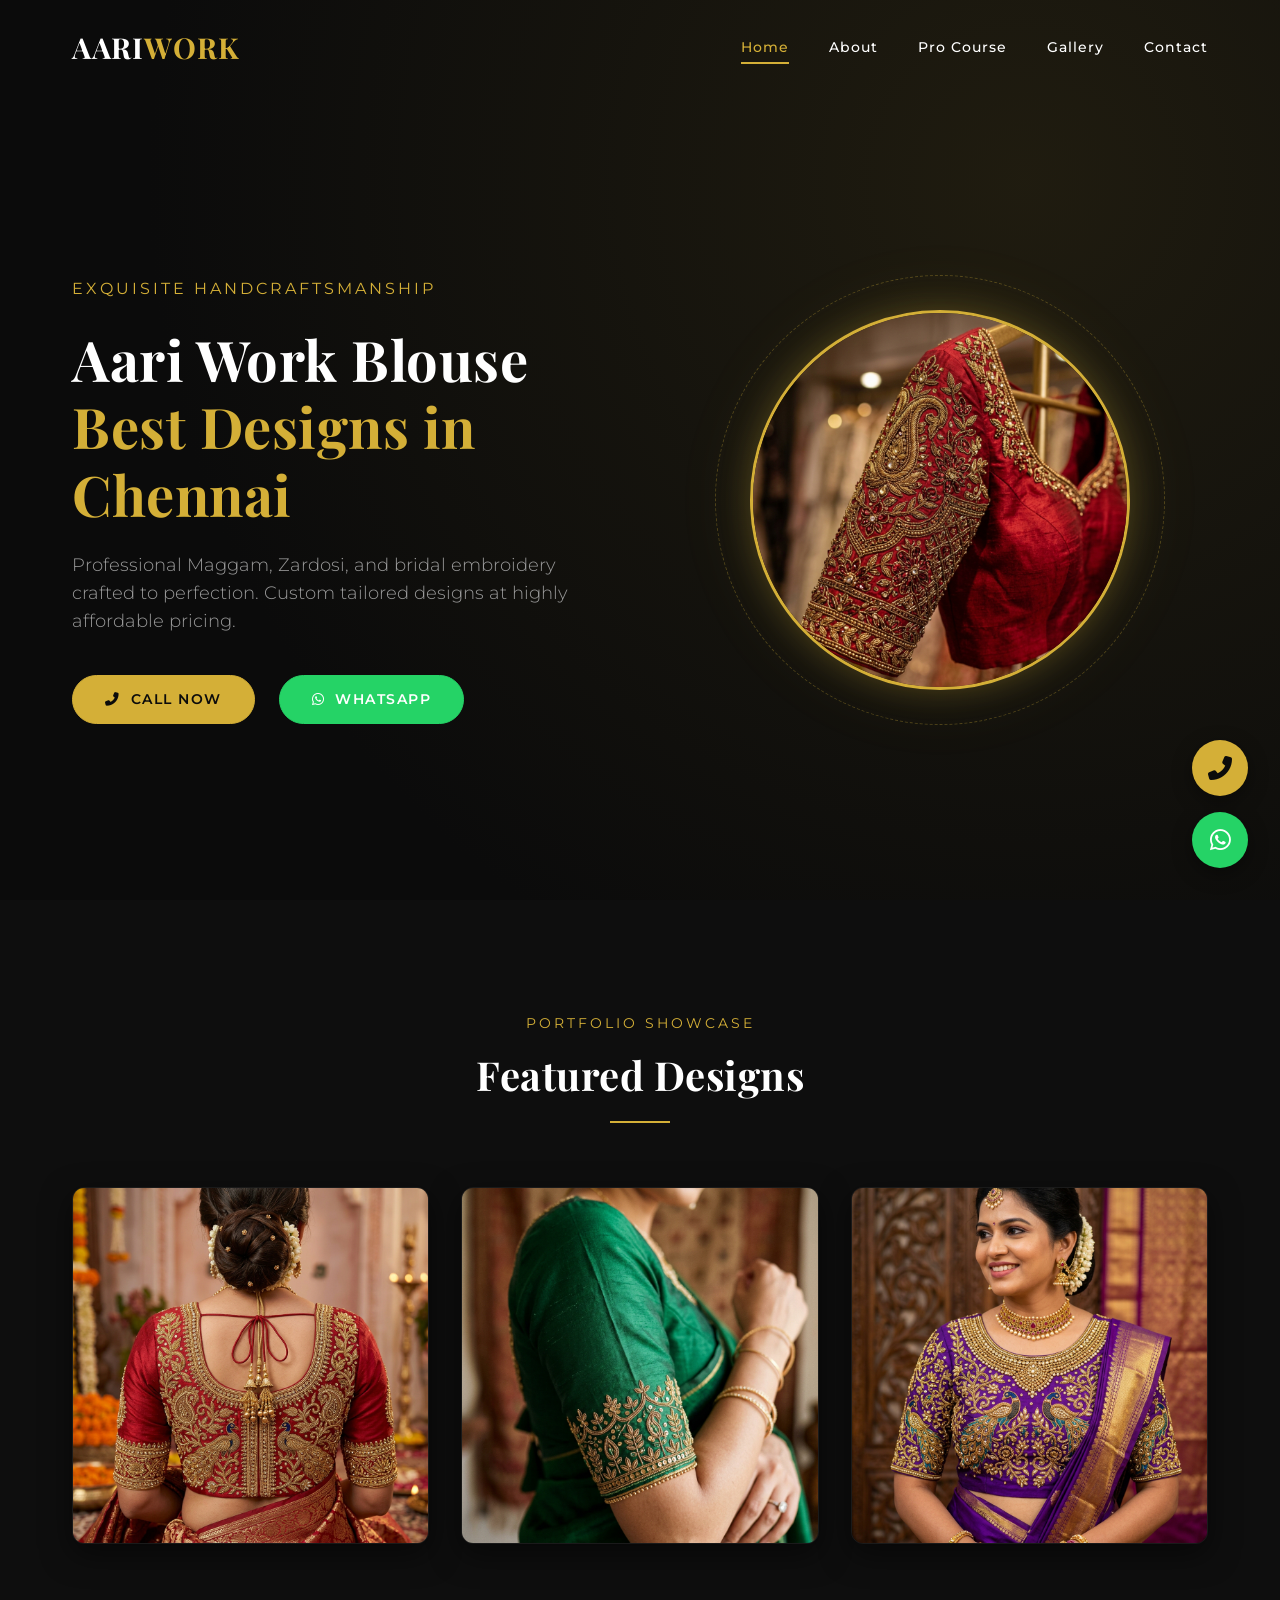
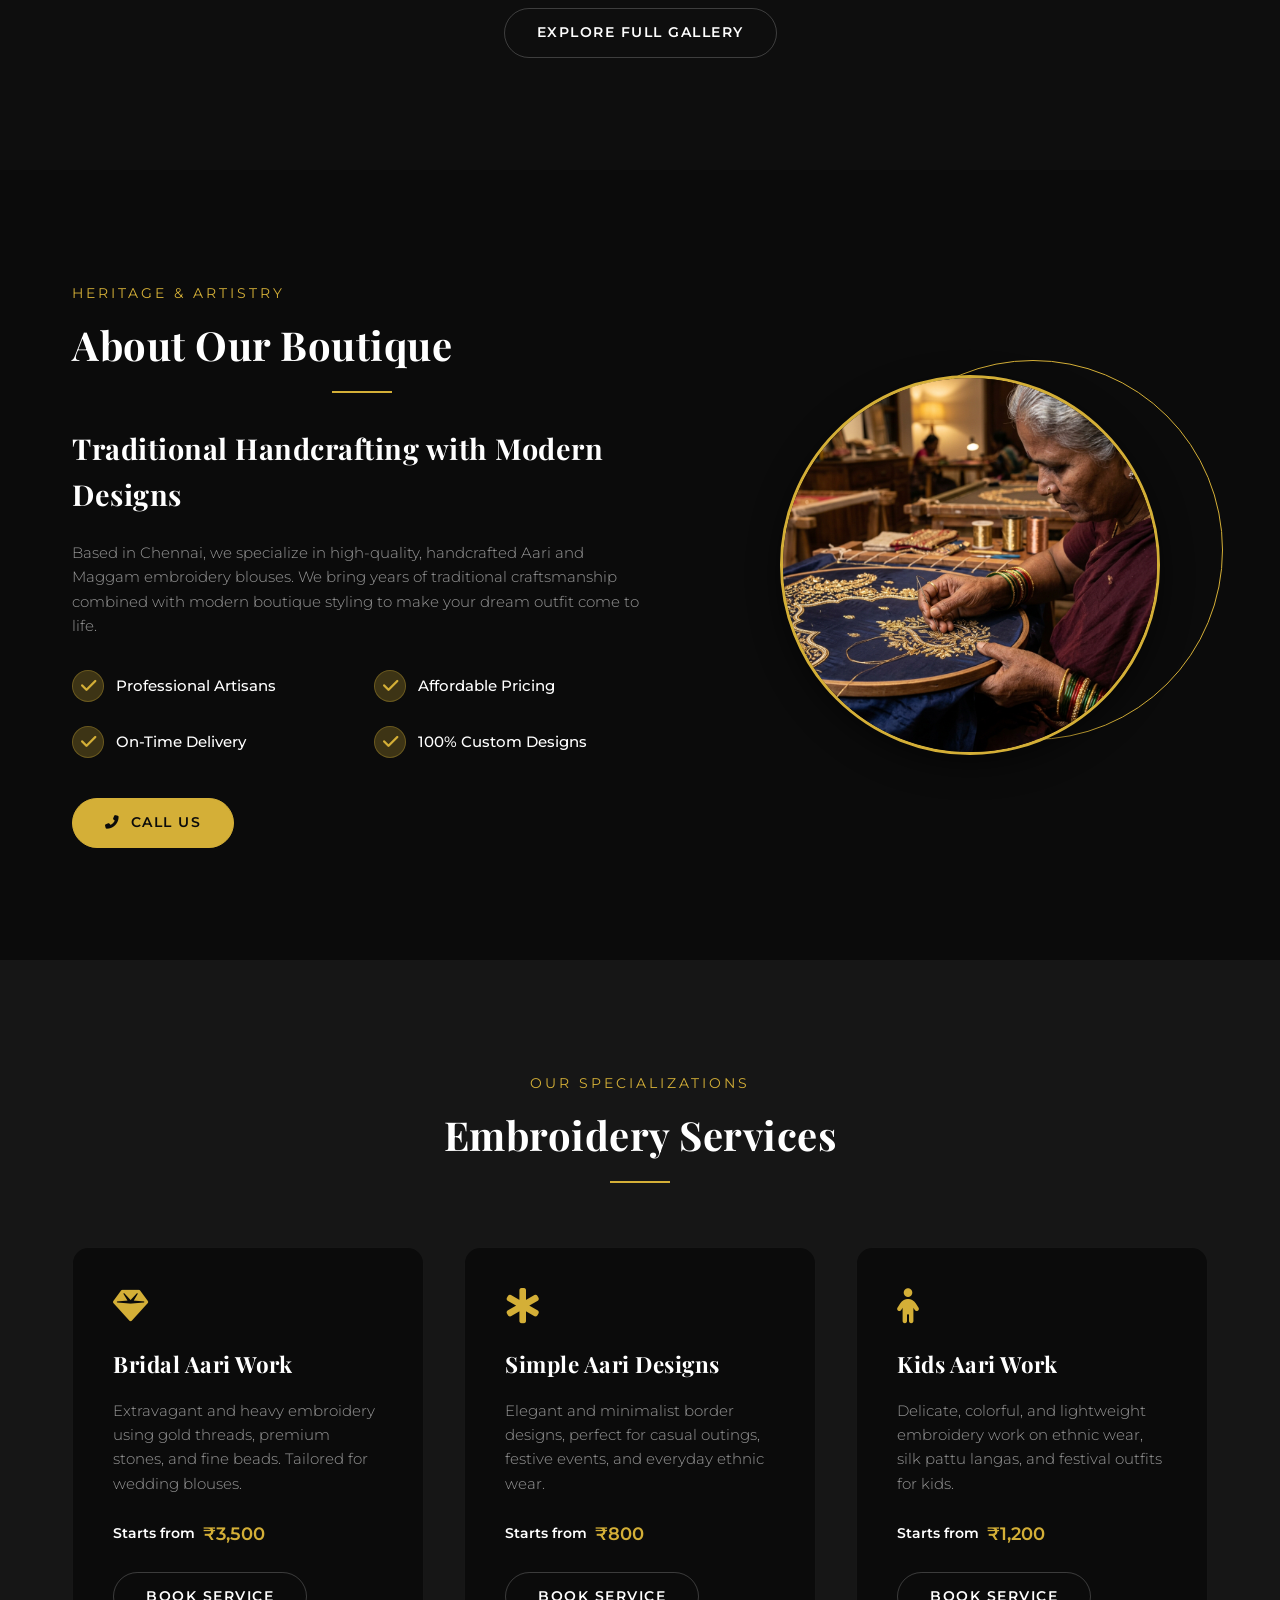
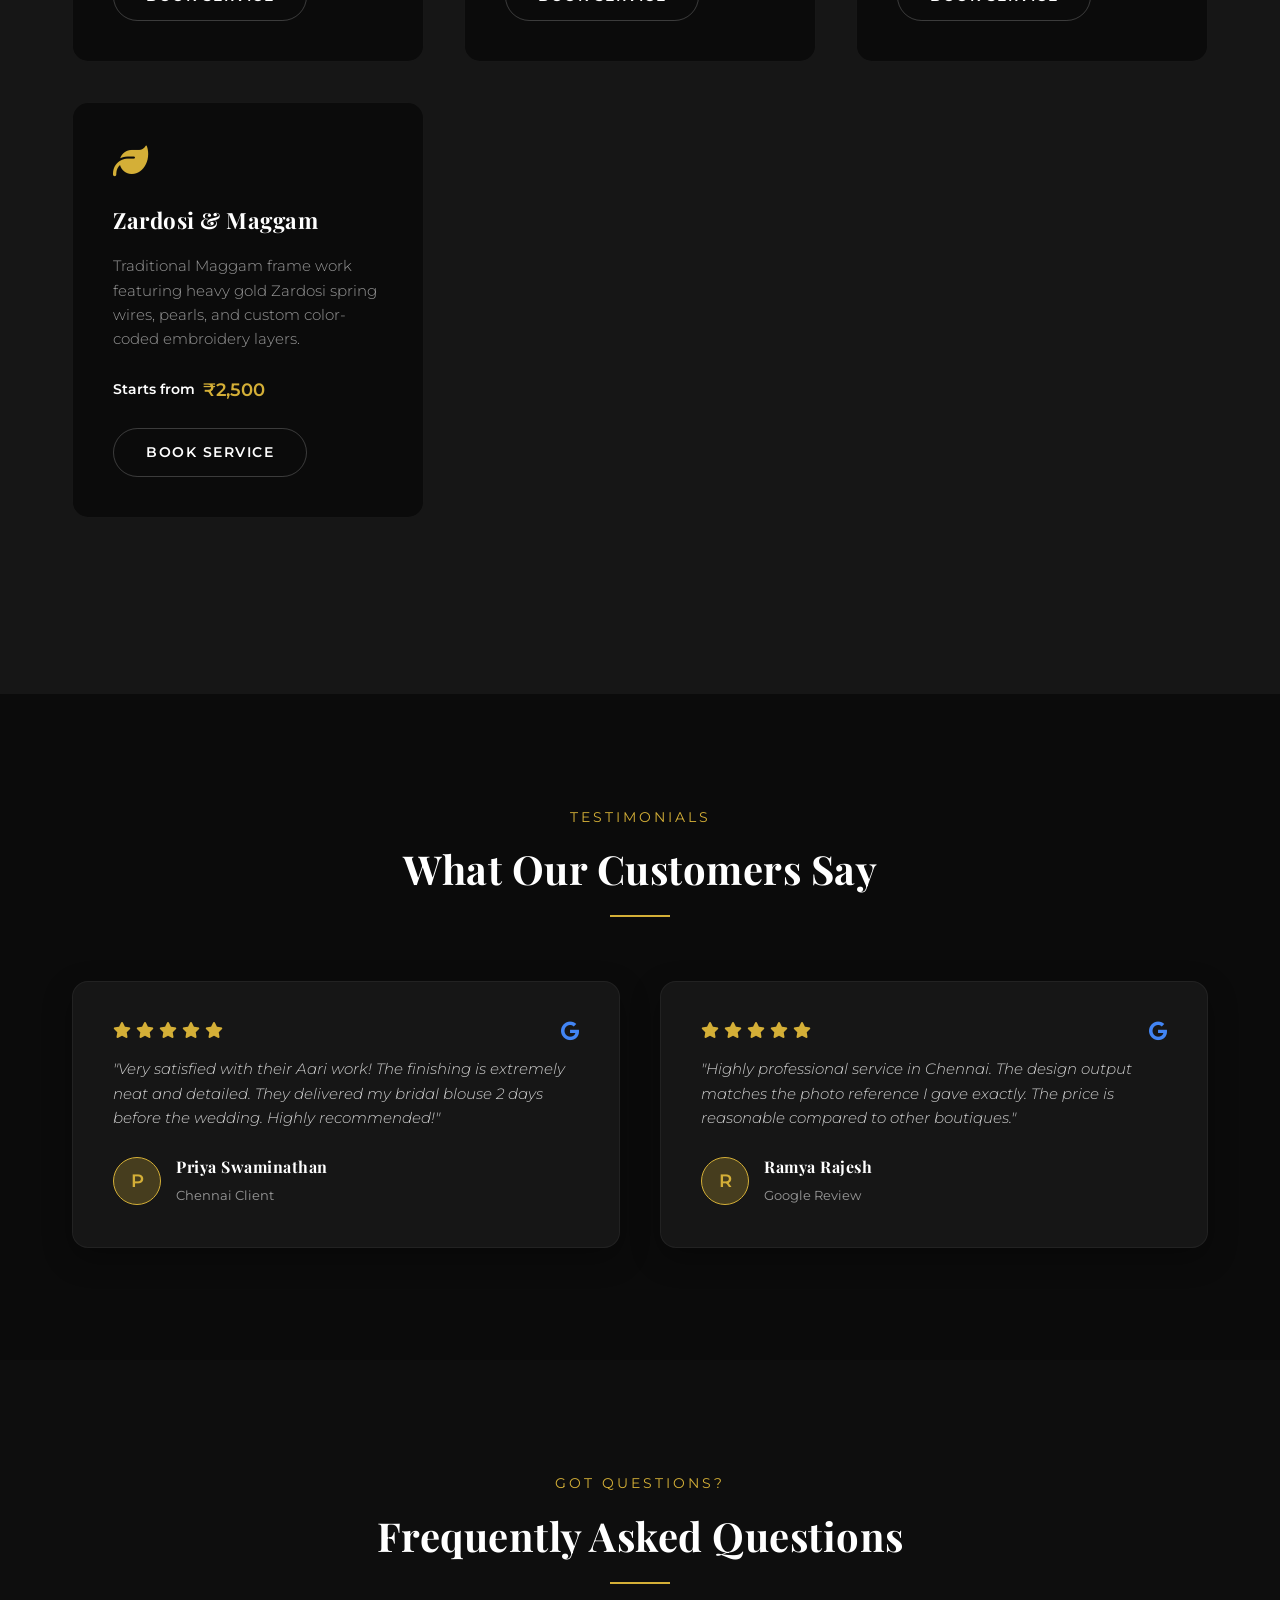
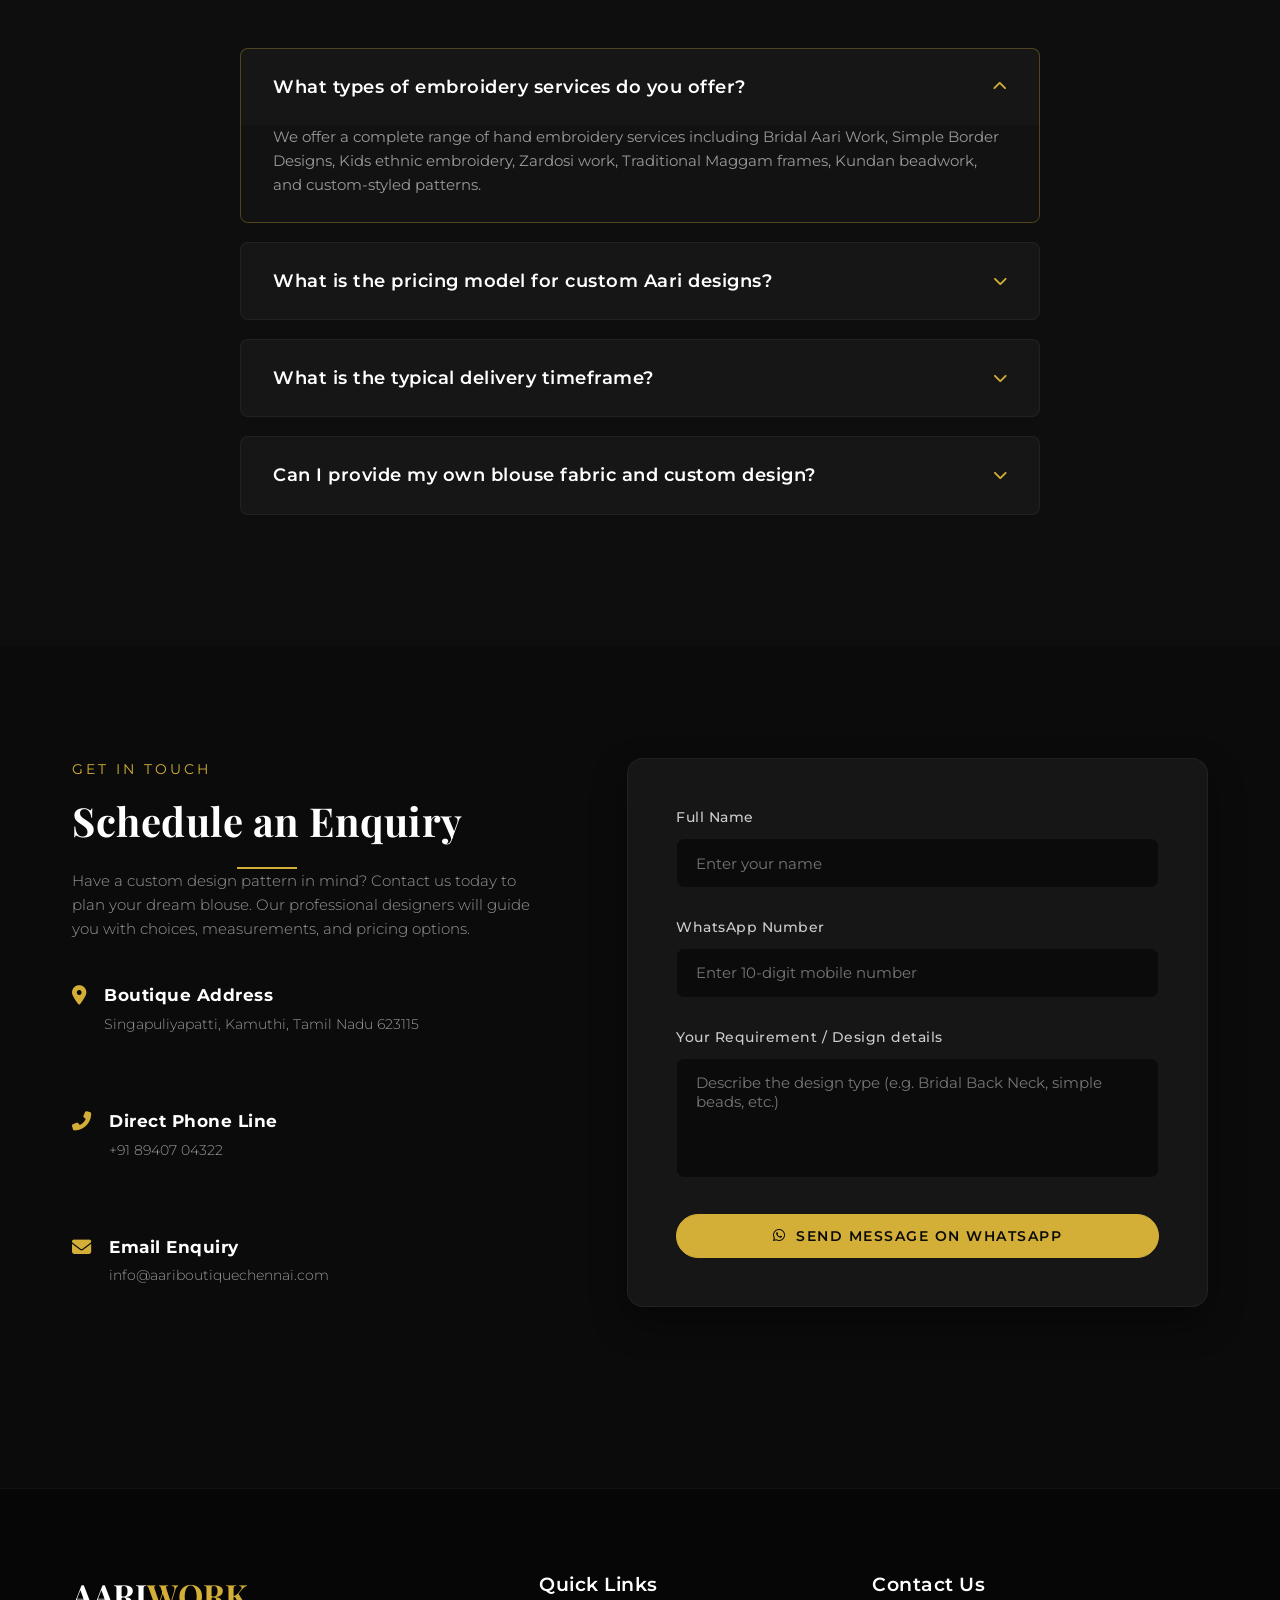
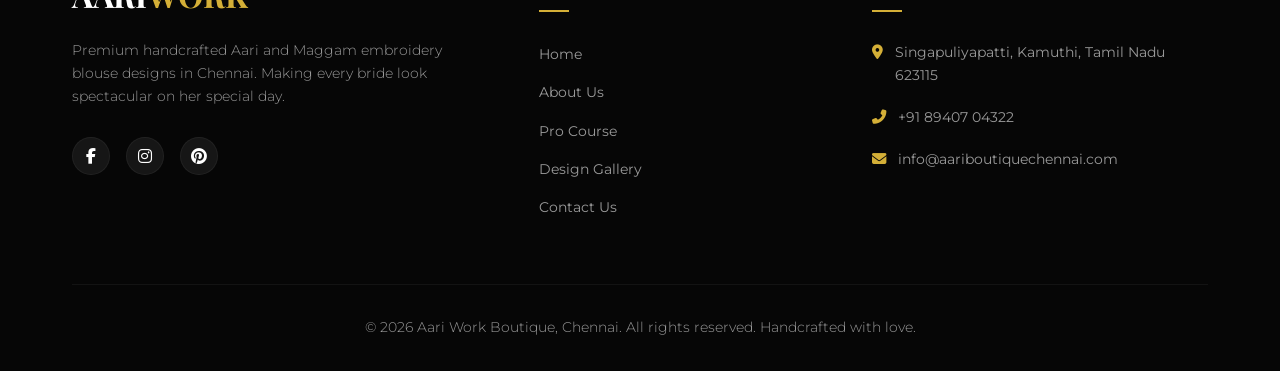
==== commit d915dd70: "Update physical boutique address to Kamuthi, Singapuliyapatti" ====
--- a/index.html
+++ b/index.html
@@ -333,7 +333,7 @@
                             <i class="fas fa-map-marker-alt"></i>
                             <div>
                                 <h4>Boutique Address</h4>
-                                <p>12, Khader Nawaz Khan Rd, Nungambakkam, Chennai, Tamil Nadu 600006</p>
+                                <p>Singapuliyapatti, Kamuthi, Tamil Nadu 623115</p>
                             </div>
                         </div>
 
@@ -413,7 +413,7 @@
                     <div class="footer-contact-details">
                         <div class="footer-contact-item">
                             <i class="fas fa-map-marker-alt"></i>
-                            <span>12, Khader Nawaz Khan Rd, Nungambakkam, Chennai, TN 600006</span>
+                            <span>Singapuliyapatti, Kamuthi, Tamil Nadu 623115</span>
                         </div>
                         <div class="footer-contact-item">
                             <i class="fas fa-phone-alt"></i>
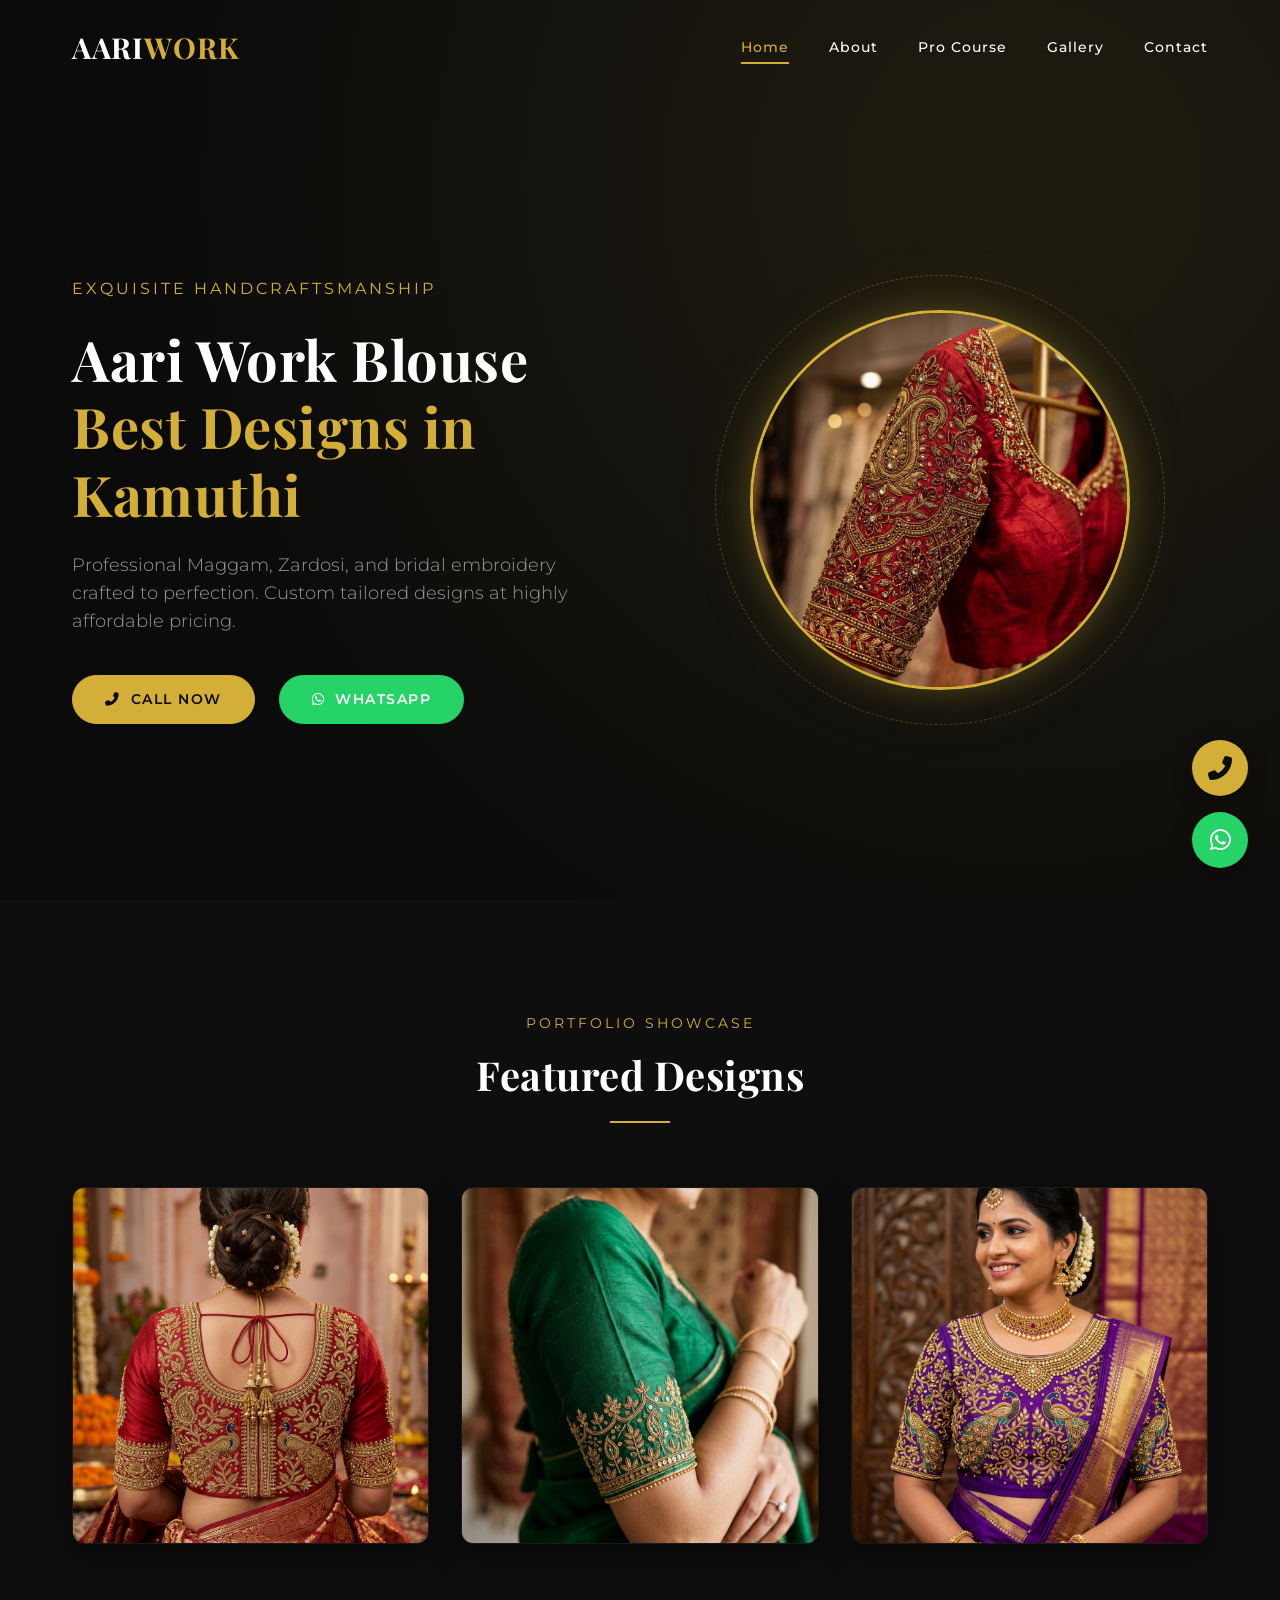
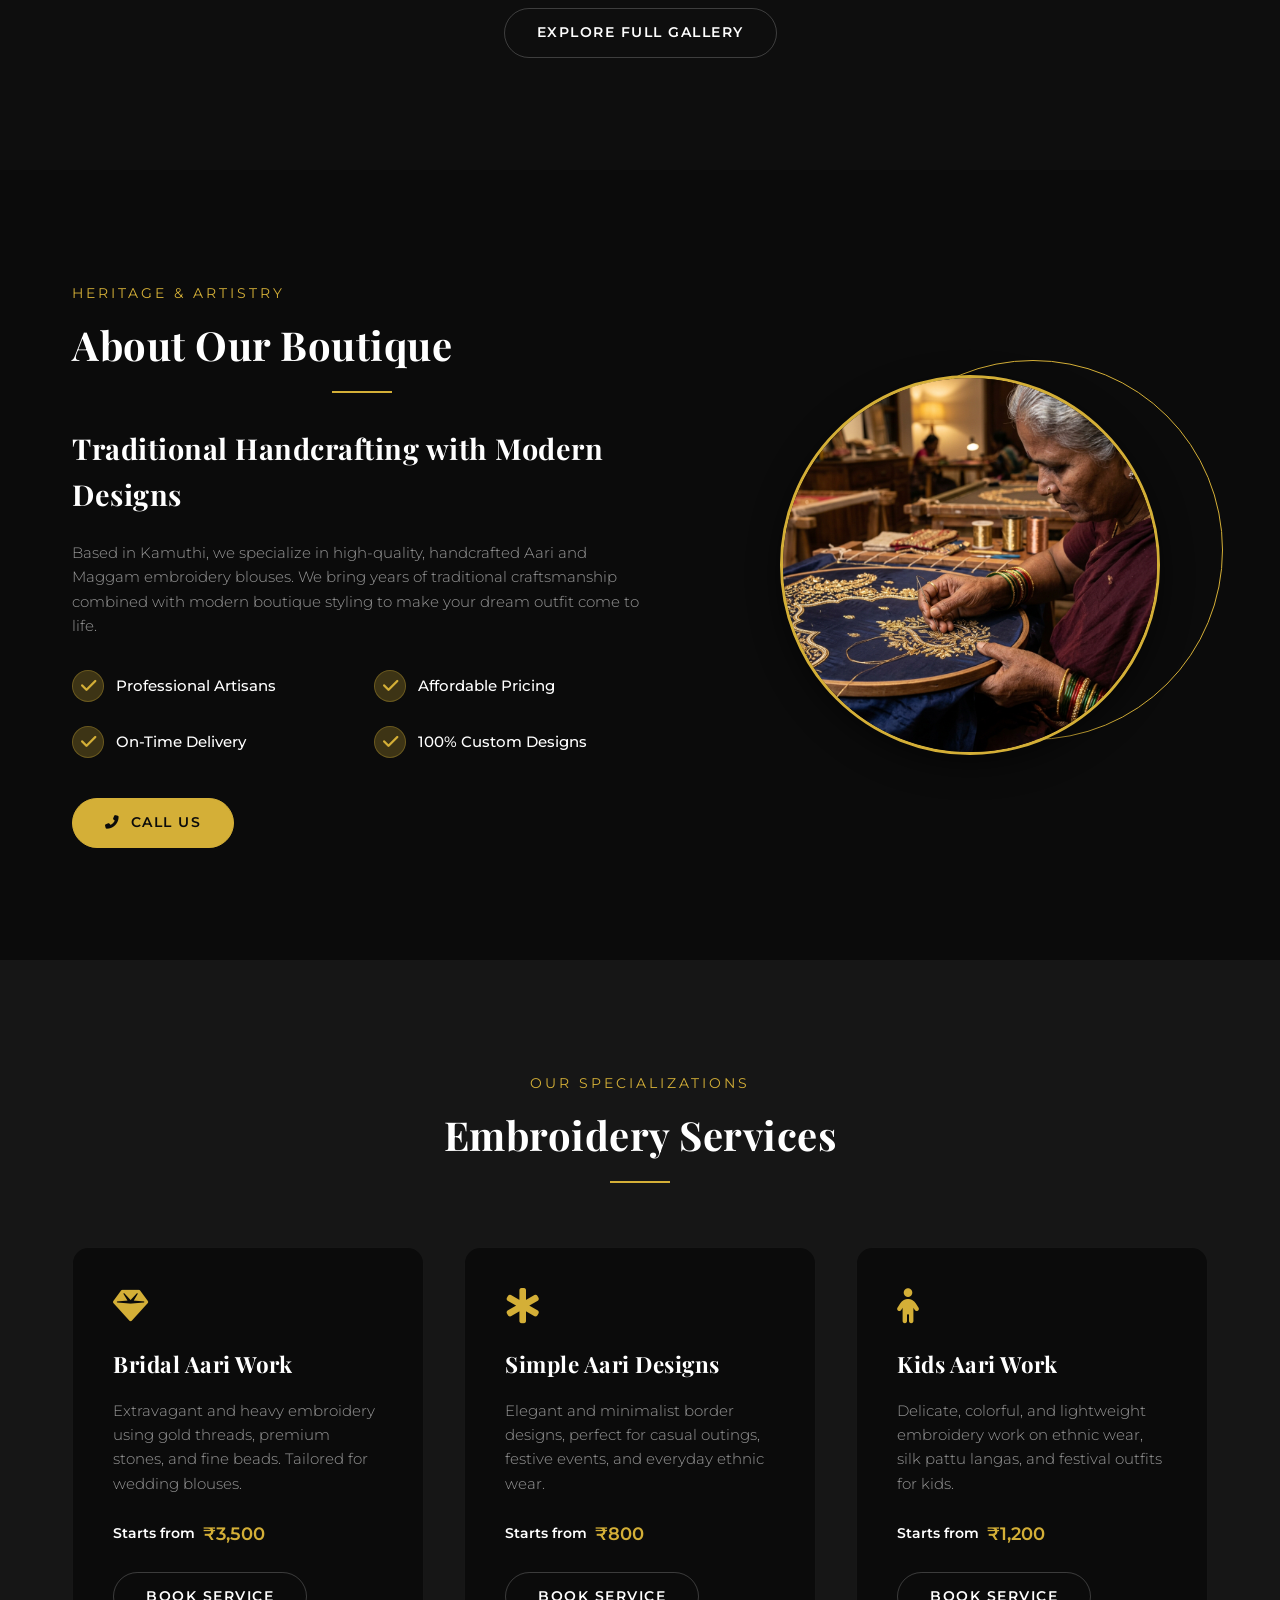
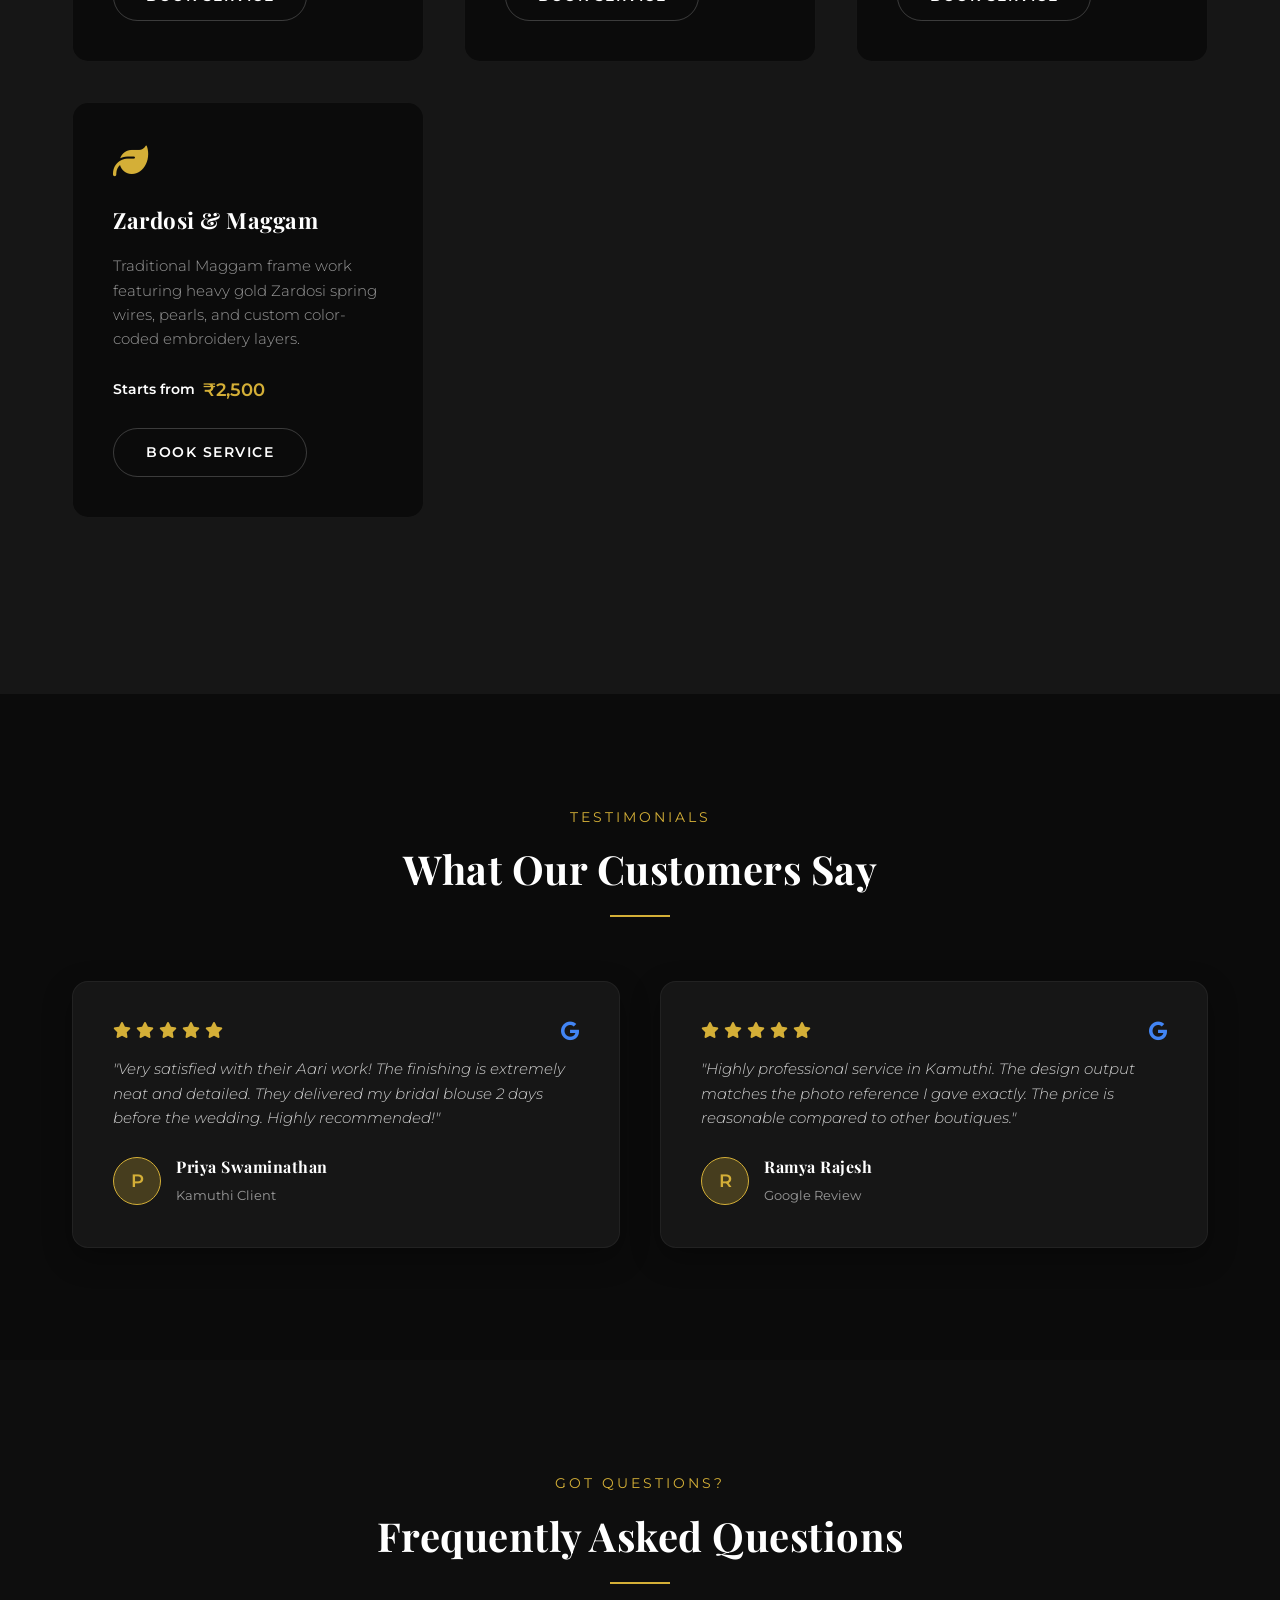
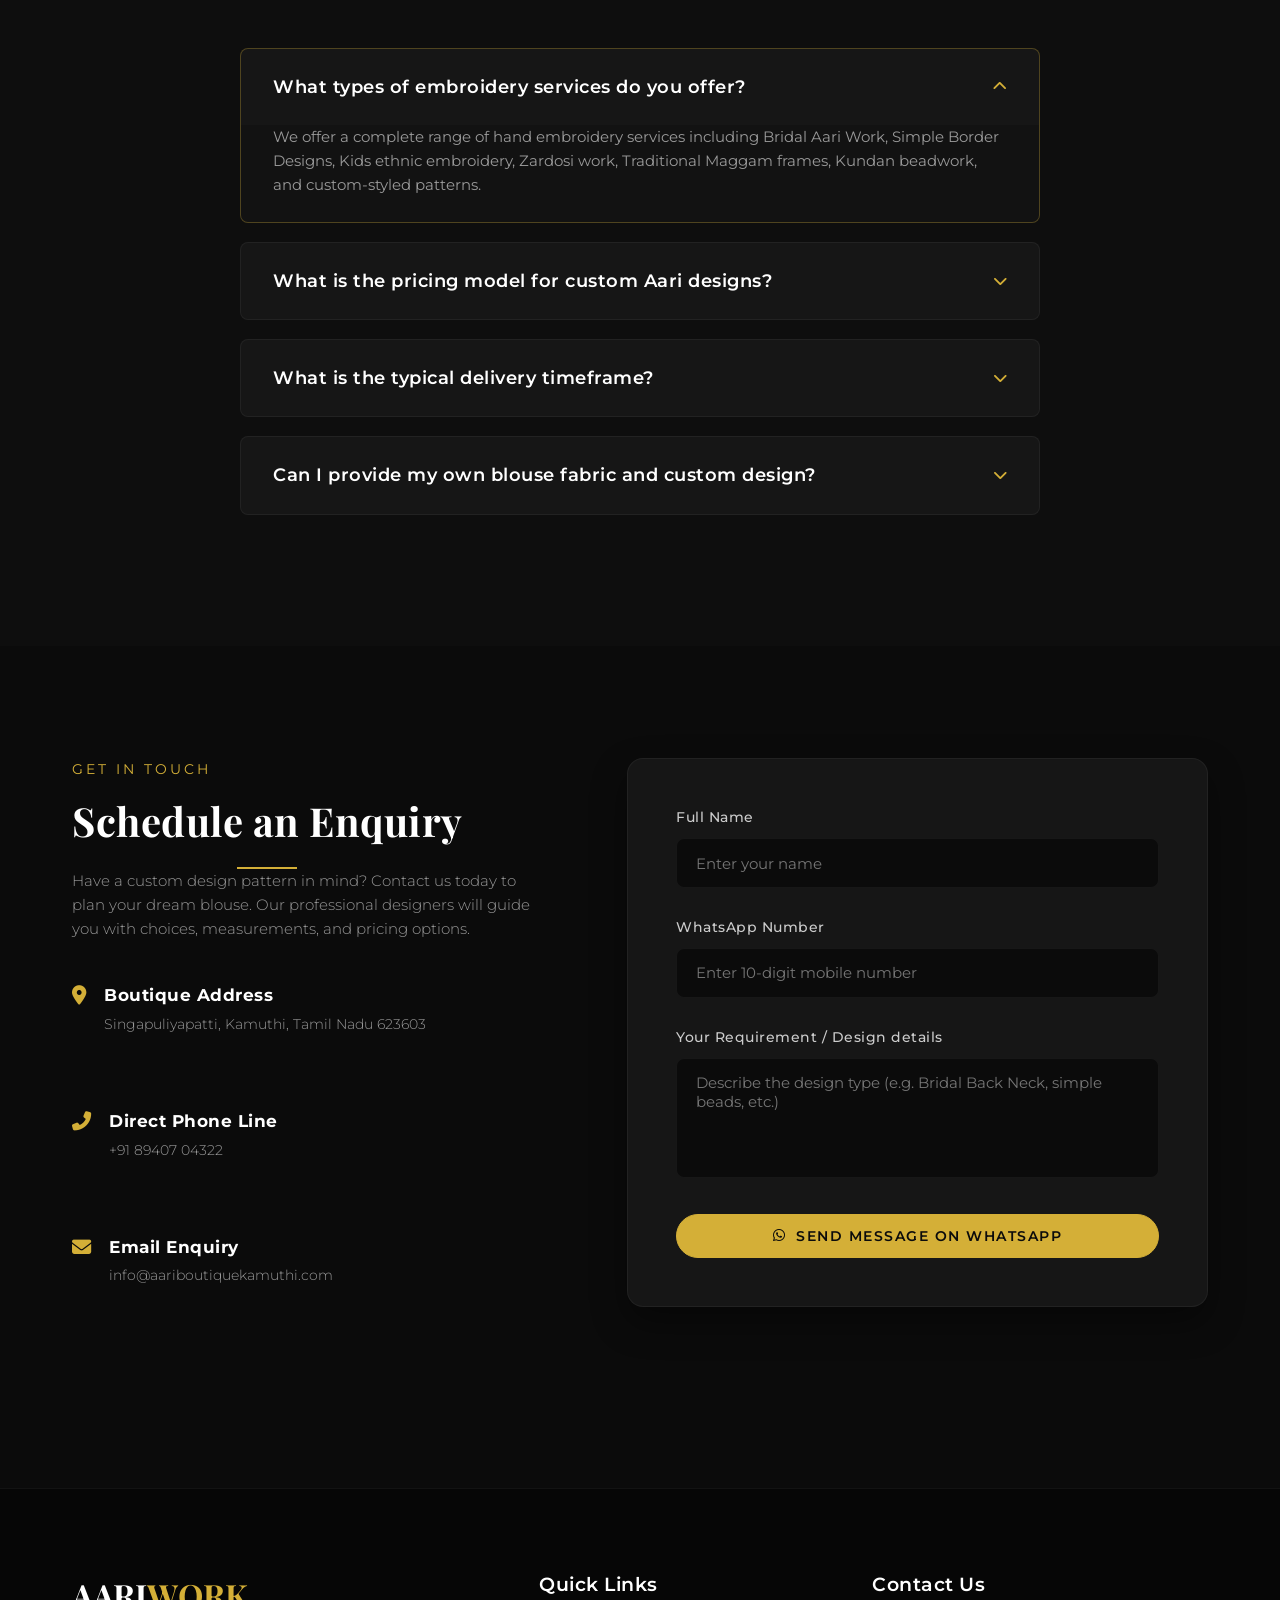
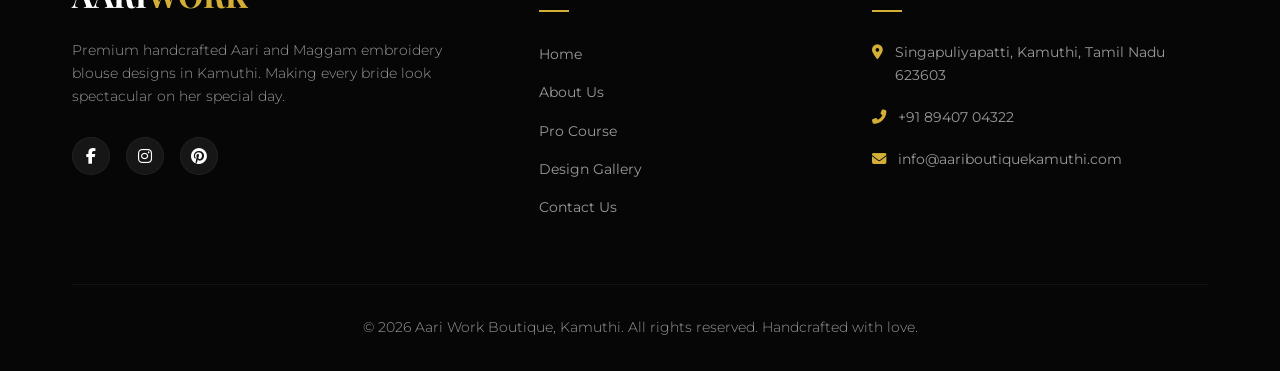
==== commit 66c11067: "Update Chennai references to Kamuthi and set correct pincode 623603" ====
--- a/index.html
+++ b/index.html
@@ -3,8 +3,8 @@
 <head>
     <meta charset="UTF-8">
     <meta name="viewport" content="width=device-width, initial-scale=1.0">
-    <meta name="description" content="Premium Aari Work Embroidery Blouse Designs in Chennai. Handcrafted bridal, Zardosi, Maggam work at affordable pricing with customized boutique styling.">
-    <title>Aari Work Boutique | Best Bridal Blouse Embroidery in Chennai</title>
+    <meta name="description" content="Premium Aari Work Embroidery Blouse Designs in Kamuthi. Handcrafted bridal, Zardosi, Maggam work at affordable pricing with customized boutique styling.">
+    <title>Aari Work Boutique | Best Bridal Blouse Embroidery in Kamuthi</title>
     <!-- Font Awesome CDN -->
     <link rel="stylesheet" href="https://cdnjs.cloudflare.com/ajax/libs/font-awesome/6.4.0/css/all.min.css">
     <!-- Main Style CSS -->
@@ -43,7 +43,7 @@
                     <span class="hero-tagline">Exquisite Handcraftsmanship</span>
                     <h1 class="hero-title">
                         <span>Aari Work Blouse</span>
-                        <span class="highlight">Best Designs in Chennai</span>
+                        <span class="highlight">Best Designs in Kamuthi</span>
                     </h1>
                     <p class="hero-desc">Professional Maggam, Zardosi, and bridal embroidery crafted to perfection. Custom tailored designs at highly affordable pricing.</p>
                     <div class="hero-buttons">
@@ -120,7 +120,7 @@
                     <span class="section-subtitle">Heritage & Artistry</span>
                     <h2 class="section-title" style="display: block; margin-bottom: 2rem;">About Our Boutique</h2>
                     <h3>Traditional Handcrafting with Modern Designs</h3>
-                    <p>Based in Chennai, we specialize in high-quality, handcrafted Aari and Maggam embroidery blouses. We bring years of traditional craftsmanship combined with modern boutique styling to make your dream outfit come to life.</p>
+                    <p>Based in Kamuthi, we specialize in high-quality, handcrafted Aari and Maggam embroidery blouses. We bring years of traditional craftsmanship combined with modern boutique styling to make your dream outfit come to life.</p>
                     
                     <div class="about-features">
                         <div class="feature-item">
@@ -227,7 +227,7 @@
                         <div class="author-avatar">P</div>
                         <div class="author-info">
                             <h4>Priya Swaminathan</h4>
-                            <span>Chennai Client</span>
+                            <span>Kamuthi Client</span>
                         </div>
                     </div>
                 </div>
@@ -242,7 +242,7 @@
                         <i class="fas fa-star"></i>
                         <i class="fas fa-star"></i>
                     </div>
-                    <p class="review-text">"Highly professional service in Chennai. The design output matches the photo reference I gave exactly. The price is reasonable compared to other boutiques."</p>
+                    <p class="review-text">"Highly professional service in Kamuthi. The design output matches the photo reference I gave exactly. The price is reasonable compared to other boutiques."</p>
                     <div class="review-author">
                         <div class="author-avatar">R</div>
                         <div class="author-info">
@@ -333,7 +333,7 @@
                             <i class="fas fa-map-marker-alt"></i>
                             <div>
                                 <h4>Boutique Address</h4>
-                                <p>Singapuliyapatti, Kamuthi, Tamil Nadu 623115</p>
+                                <p>Singapuliyapatti, Kamuthi, Tamil Nadu 623603</p>
                             </div>
                         </div>
 
@@ -349,7 +349,7 @@
                             <i class="fas fa-envelope"></i>
                             <div>
                                 <h4>Email Enquiry</h4>
-                                <p><a href="mailto:info@aariboutiquechennai.com">info@aariboutiquechennai.com</a></p>
+                                <p><a href="mailto:info@aariboutiquekamuthi.com">info@aariboutiquekamuthi.com</a></p>
                             </div>
                         </div>
                     </div>
@@ -389,7 +389,7 @@
                     <div class="footer-logo">
                         <a href="index.html" class="footer-logo-text">AARI<span>WORK</span></a>
                     </div>
-                    <p class="footer-desc">Premium handcrafted Aari and Maggam embroidery blouse designs in Chennai. Making every bride look spectacular on her special day.</p>
+                    <p class="footer-desc">Premium handcrafted Aari and Maggam embroidery blouse designs in Kamuthi. Making every bride look spectacular on her special day.</p>
                     <div class="footer-socials">
                         <a href="#" class="social-icon" aria-label="Facebook"><i class="fab fa-facebook-f"></i></a>
                         <a href="#" class="social-icon" aria-label="Instagram"><i class="fab fa-instagram"></i></a>
@@ -413,7 +413,7 @@
                     <div class="footer-contact-details">
                         <div class="footer-contact-item">
                             <i class="fas fa-map-marker-alt"></i>
-                            <span>Singapuliyapatti, Kamuthi, Tamil Nadu 623115</span>
+                            <span>Singapuliyapatti, Kamuthi, Tamil Nadu 623603</span>
                         </div>
                         <div class="footer-contact-item">
                             <i class="fas fa-phone-alt"></i>
@@ -421,14 +421,14 @@
                         </div>
                         <div class="footer-contact-item">
                             <i class="fas fa-envelope"></i>
-                            <span>info@aariboutiquechennai.com</span>
+                            <span>info@aariboutiquekamuthi.com</span>
                         </div>
                     </div>
                 </div>
             </div>
 
             <div class="footer-bottom">
-                <p>&copy; 2026 Aari Work Boutique, Chennai. All rights reserved. Handcrafted with love.</p>
+                <p>&copy; 2026 Aari Work Boutique, Kamuthi. All rights reserved. Handcrafted with love.</p>
             </div>
         </div>
     </footer>
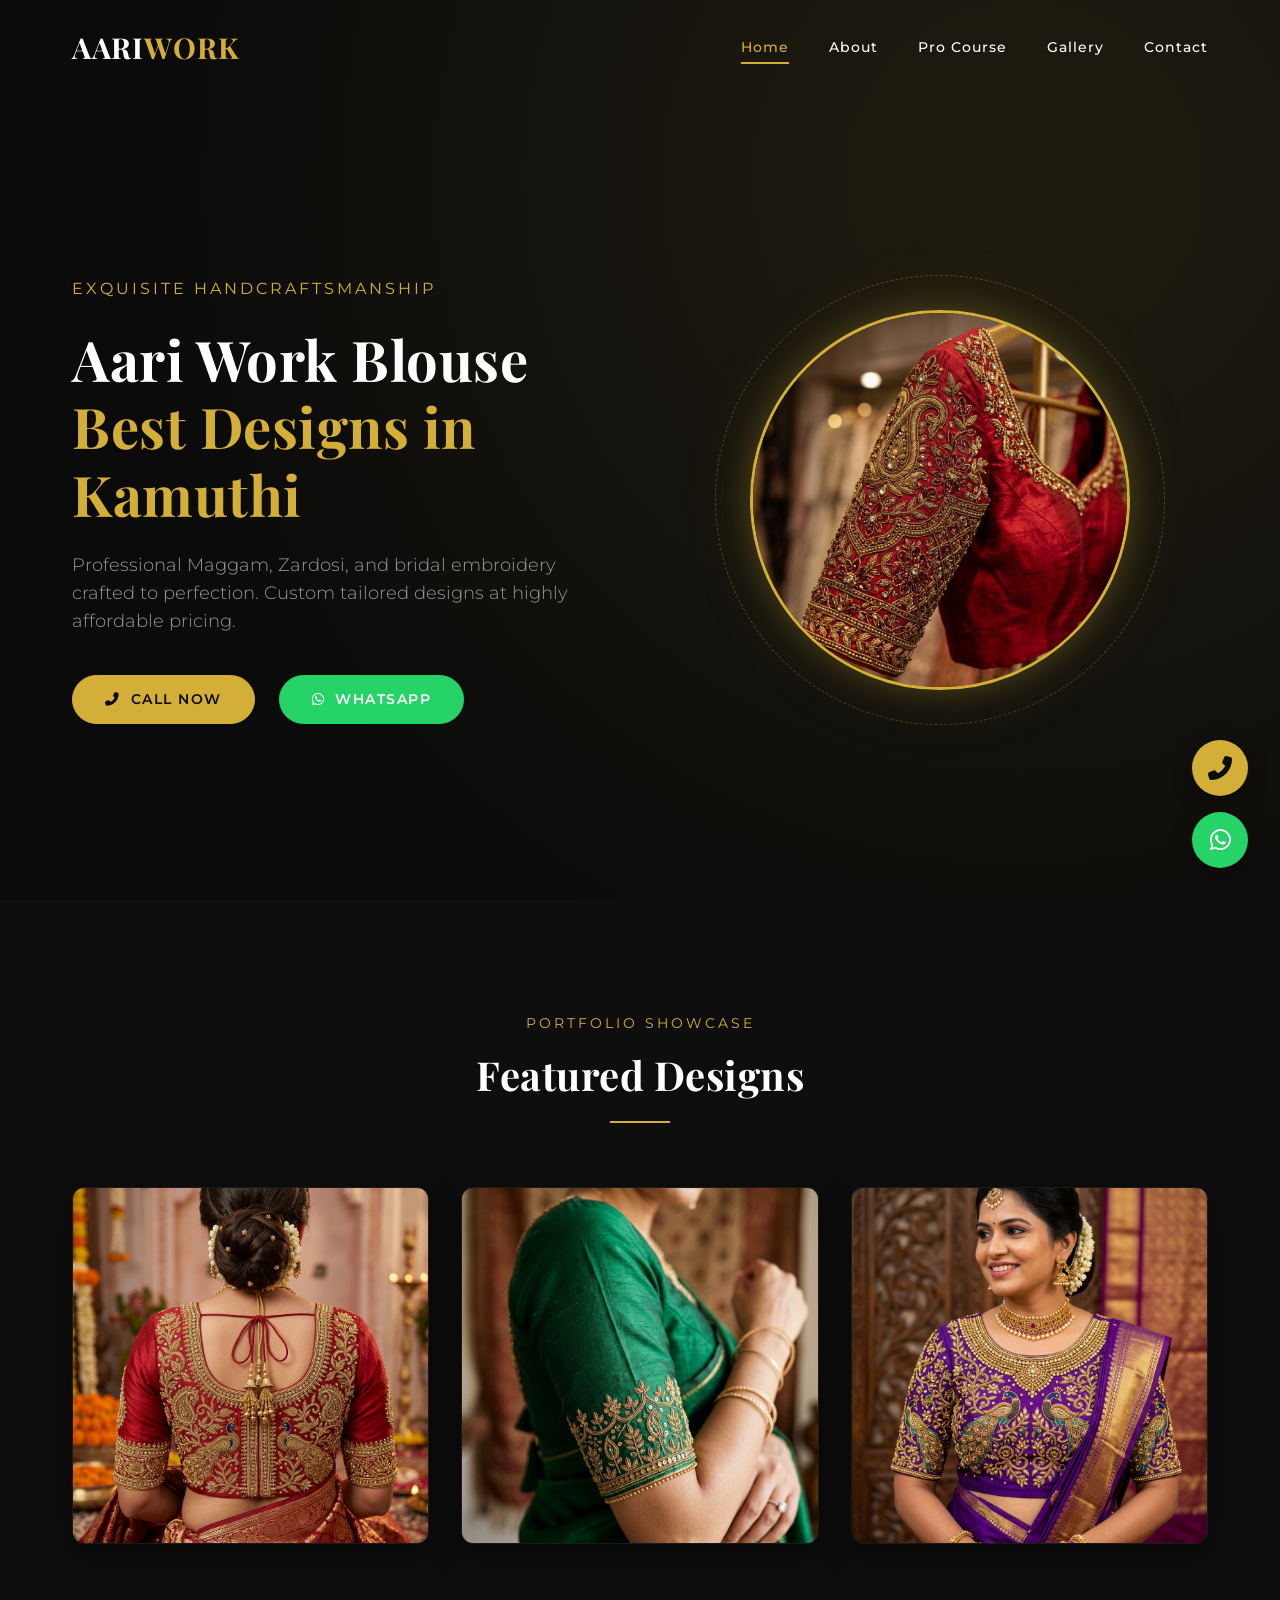
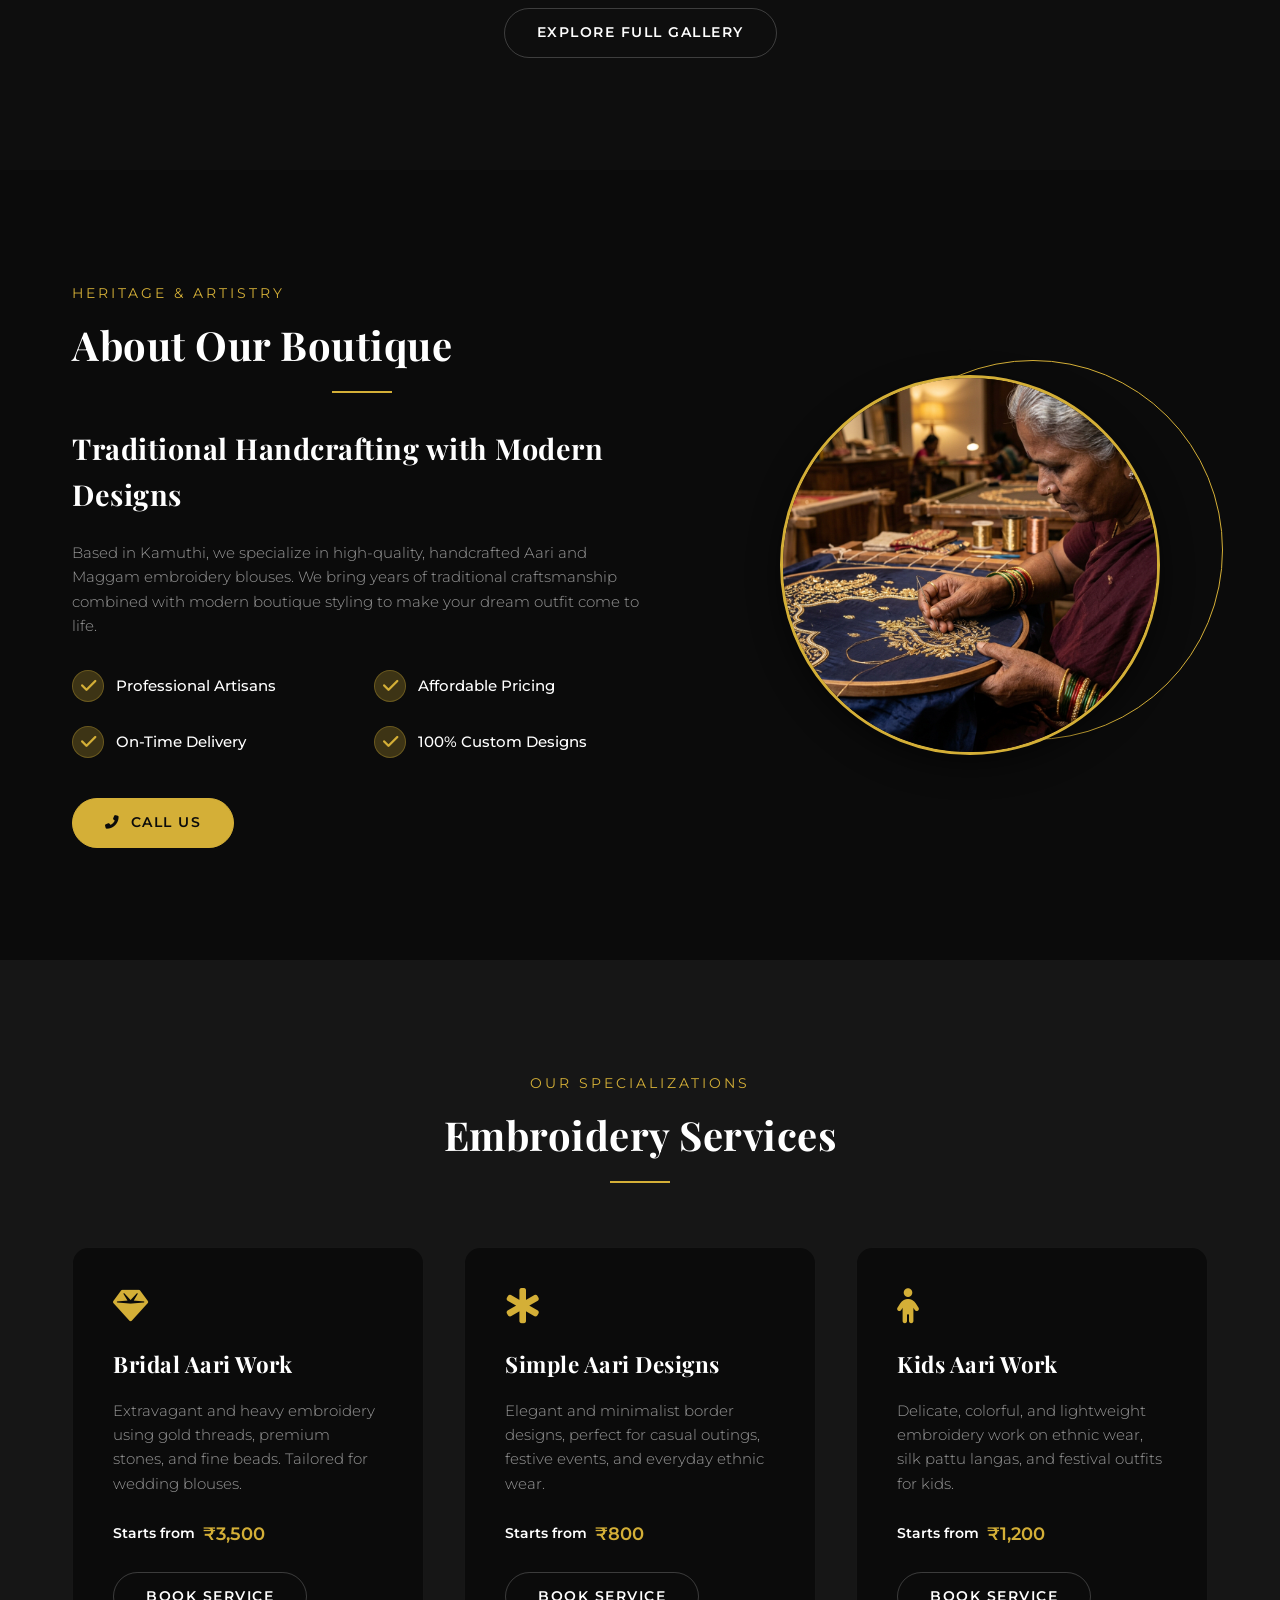
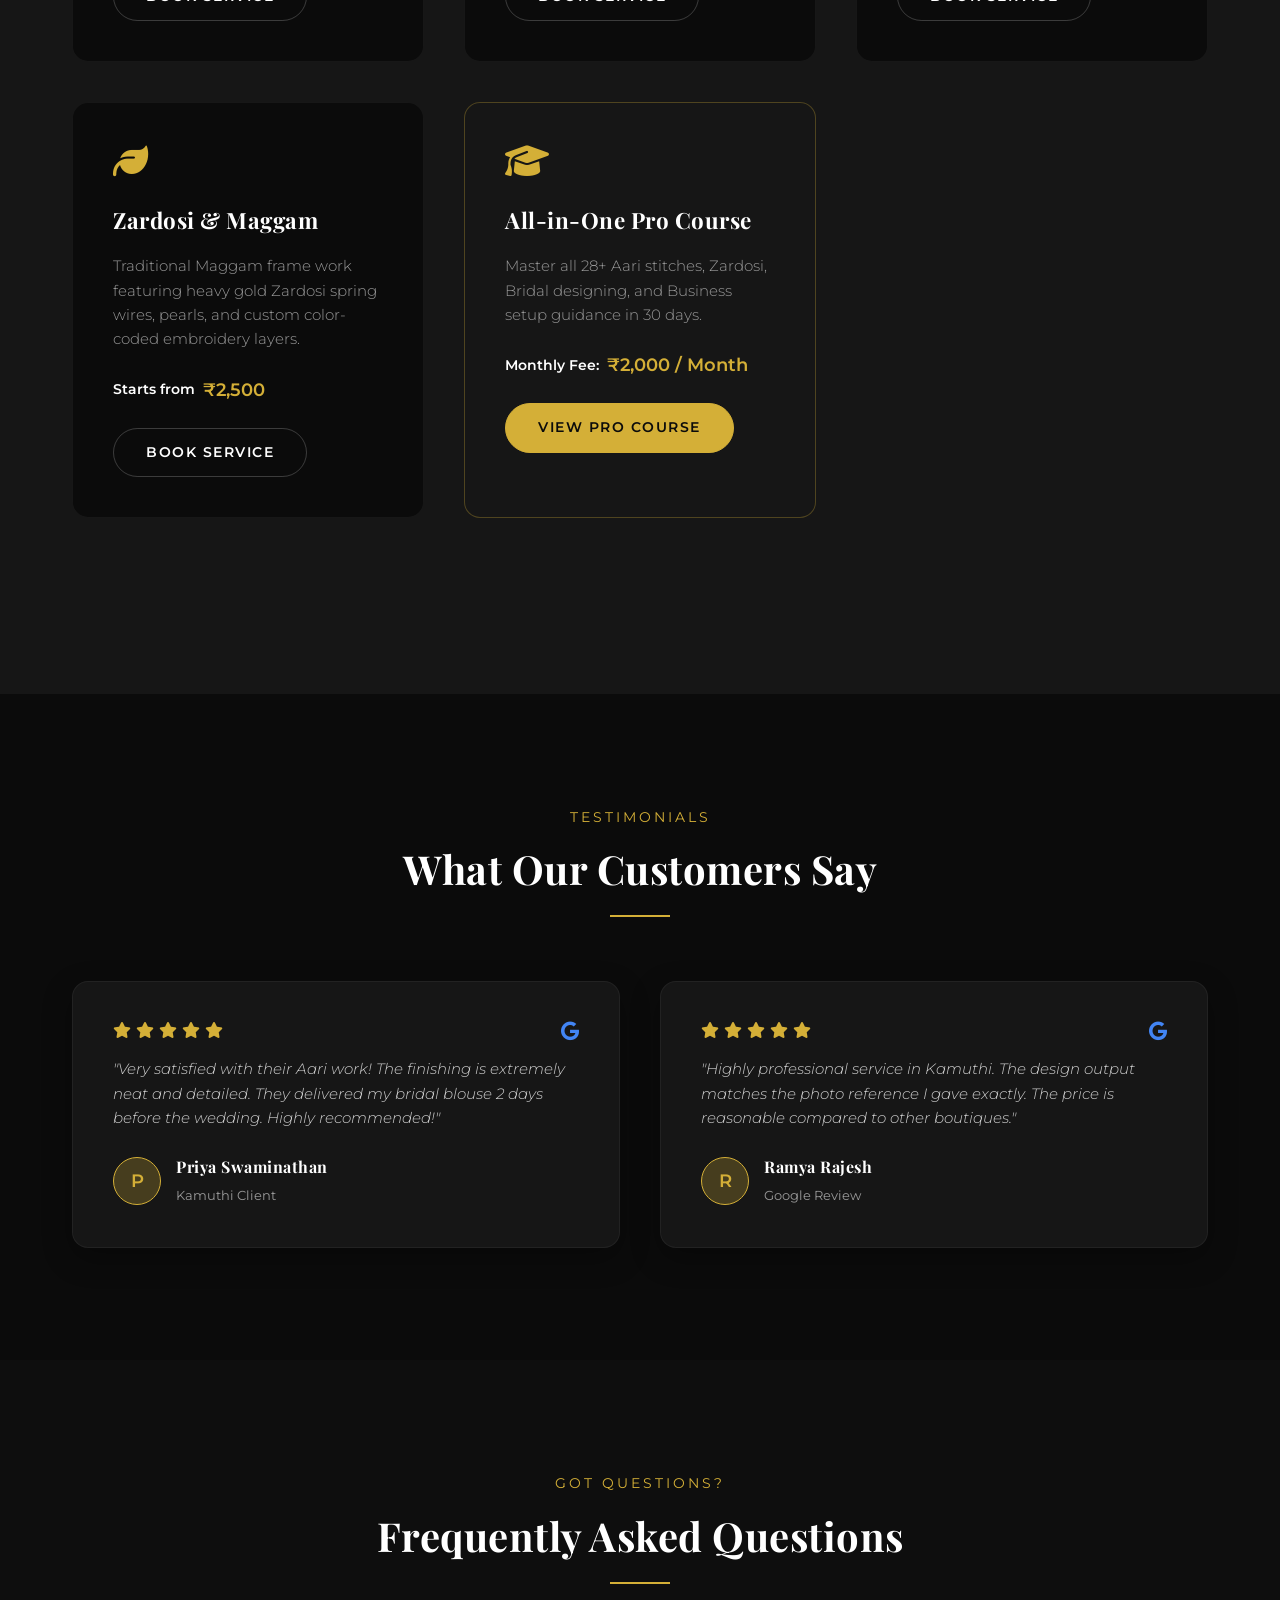
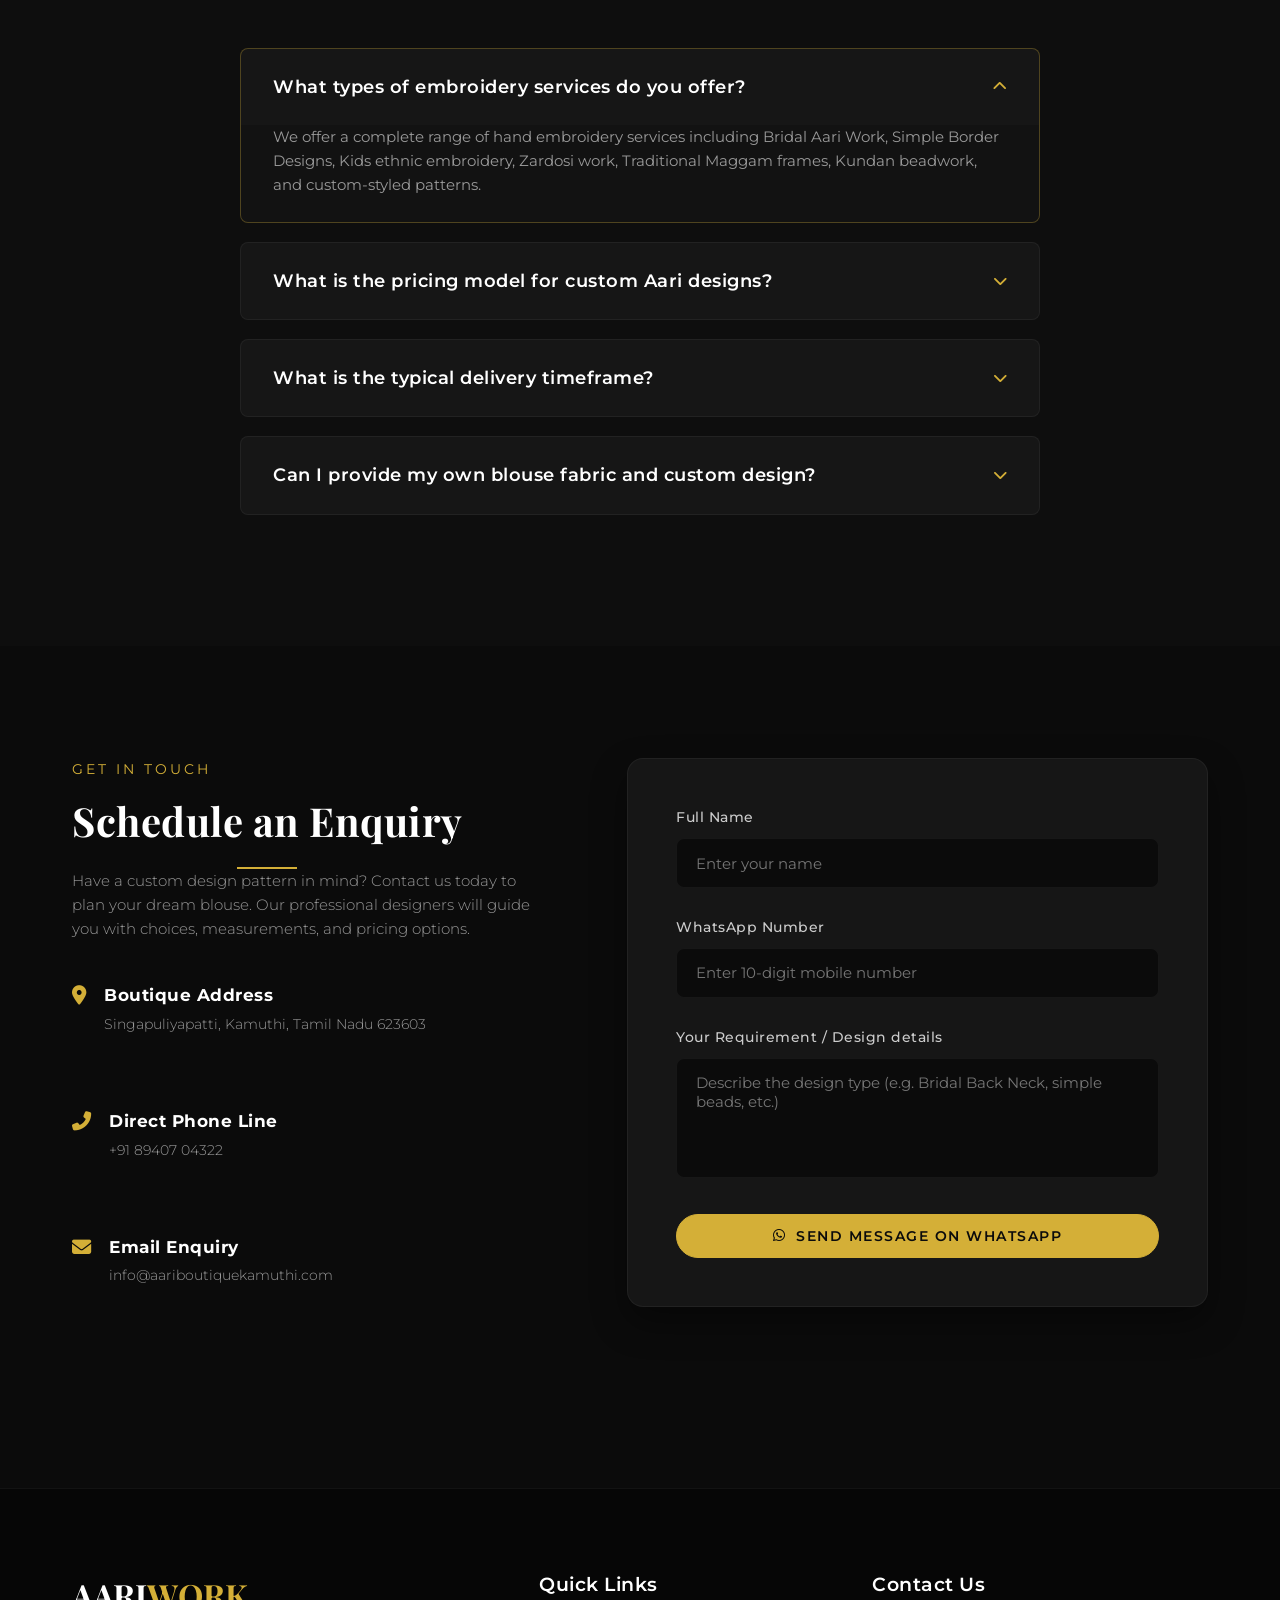
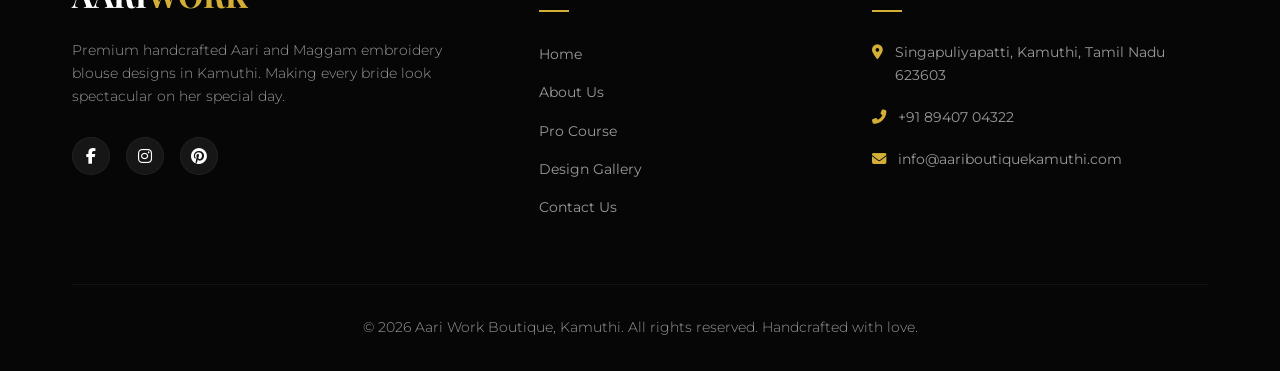
==== commit 982725f8: "Update master course curriculum with 28 skills and set monthly fee to ₹2,000" ====
--- a/index.html
+++ b/index.html
@@ -199,6 +199,15 @@
                     <div class="service-price">Starts from <span>₹2,500</span></div>
                     <a href="contact.html" class="btn btn-secondary btn-sm">Book Service</a>
                 </div>
+
+                <!-- Service 5 (Pro Course) -->
+                <div class="service-card reveal" style="border-color: var(--gold-border); background-color: var(--card-bg);">
+                    <i class="fas fa-graduation-cap service-icon"></i>
+                    <h3 class="service-title">All-in-One Pro Course</h3>
+                    <p class="service-desc">Master all 28+ Aari stitches, Zardosi, Bridal designing, and Business setup guidance in 30 days.</p>
+                    <div class="service-price">Monthly Fee: <span>₹2,000 / Month</span></div>
+                    <a href="course.html" class="btn btn-primary btn-sm">View Pro Course</a>
+                </div>
             </div>
         </div>
     </section>
--- a/css/responsive.css
+++ b/css/responsive.css
@@ -272,13 +272,38 @@
 
 /* Small Mobile Devices (under 480px) */
 @media (max-width: 480px) {
+    .container {
+        padding: 0 1rem;
+    }
+
+    /* Logo & Header scaling */
+    .logo-text {
+        font-size: 1.4rem;
+    }
+    
+    .logo {
+        gap: 5px;
+    }
+
+    /* Hero Banner Scaling */
+    .hero {
+        padding-top: 100px;
+    }
+
     .hero-title {
-        font-size: 2.2rem;
+        font-size: 2rem;
+        line-height: 1.3;
+    }
+
+    .hero-tagline {
+        font-size: 0.85rem;
+        letter-spacing: 2px;
+        margin-bottom: 1rem;
     }
 
     .hero-buttons {
         flex-direction: column;
-        gap: 1rem;
+        gap: 0.8rem;
         width: 100%;
         max-width: 280px;
         margin: 0 auto;
@@ -286,26 +311,118 @@
 
     .btn {
         width: 100%;
-    }
-
+        padding: 0.7rem 1.5rem;
+    }
+
+    /* Prevent circular image and glow overflows on 320px-375px screens */
+    .hero-image-container,
+    .about-image-container,
+    .image-placeholder {
+        width: 220px !important;
+        height: 220px !important;
+        min-height: 220px !important;
+    }
+
+    .hero-circle-bg {
+        width: 240px !important;
+        height: 240px !important;
+    }
+
+    .hero-circle-glow {
+        width: 250px !important;
+        height: 250px !important;
+    }
+
+    .about-circle-frame {
+        width: 220px !important;
+        height: 220px !important;
+        top: 0;
+        right: 0;
+        left: 50%;
+        transform: translate(-50%, 0);
+    }
+
+    /* Breadcrumbs & Page Headers */
+    .page-header {
+        padding: 8rem 0 3rem 0;
+    }
+
+    .page-header h1 {
+        font-size: 1.8rem;
+    }
+
+    /* Sections Padding */
+    .about, .featured-gallery, .services, .reviews, .faq, .contact {
+        padding: 3rem 0;
+    }
+
+    .section-title {
+        font-size: 1.7rem;
+    }
+
+    .section-header {
+        margin-bottom: 2rem;
+    }
+
+    /* About Section */
     .about-features {
         grid-template-columns: 1fr;
-        gap: 1rem;
+        gap: 0.8rem;
         text-align: left;
-    }
-
+        padding: 0 0.5rem;
+    }
+
+    /* Gallery Filters spacing */
+    .gallery-filters {
+        gap: 0.5rem;
+        margin-bottom: 2rem;
+    }
+
+    .filter-btn {
+        padding: 0.5rem 1rem;
+        font-size: 0.75rem;
+    }
+
+    /* FAQ & Syllabus spacing */
+    .faq-question, .syllabus-header {
+        padding: 1rem;
+    }
+
+    .faq-question h3, .syllabus-title {
+        font-size: 0.95rem;
+    }
+
+    .faq-answer-inner, .syllabus-body-inner {
+        padding: 0 1rem 1rem 1rem;
+        font-size: 0.85rem;
+    }
+
+    .syllabus-number {
+        width: 30px;
+        height: 30px;
+        font-size: 1rem;
+    }
+
+    /* Contact forms spacing */
     .contact-form-container {
-        padding: 1.5rem 1rem;
-    }
-
+        padding: 1.25rem 1rem;
+    }
+
+    .form-group {
+        margin-bottom: 1.2rem;
+    }
+
+    /* Floating elements */
     .floating-ctas {
-        bottom: 1.5rem;
-        right: 1.5rem;
+        bottom: 1rem;
+        right: 1rem;
+        gap: 0.8rem;
     }
 
     .floating-btn {
-        width: 48px;
-        height: 48px;
-        font-size: 1.2rem;
+        width: 44px;
+        height: 44px;
+        font-size: 1.1rem;
     }
 }
+
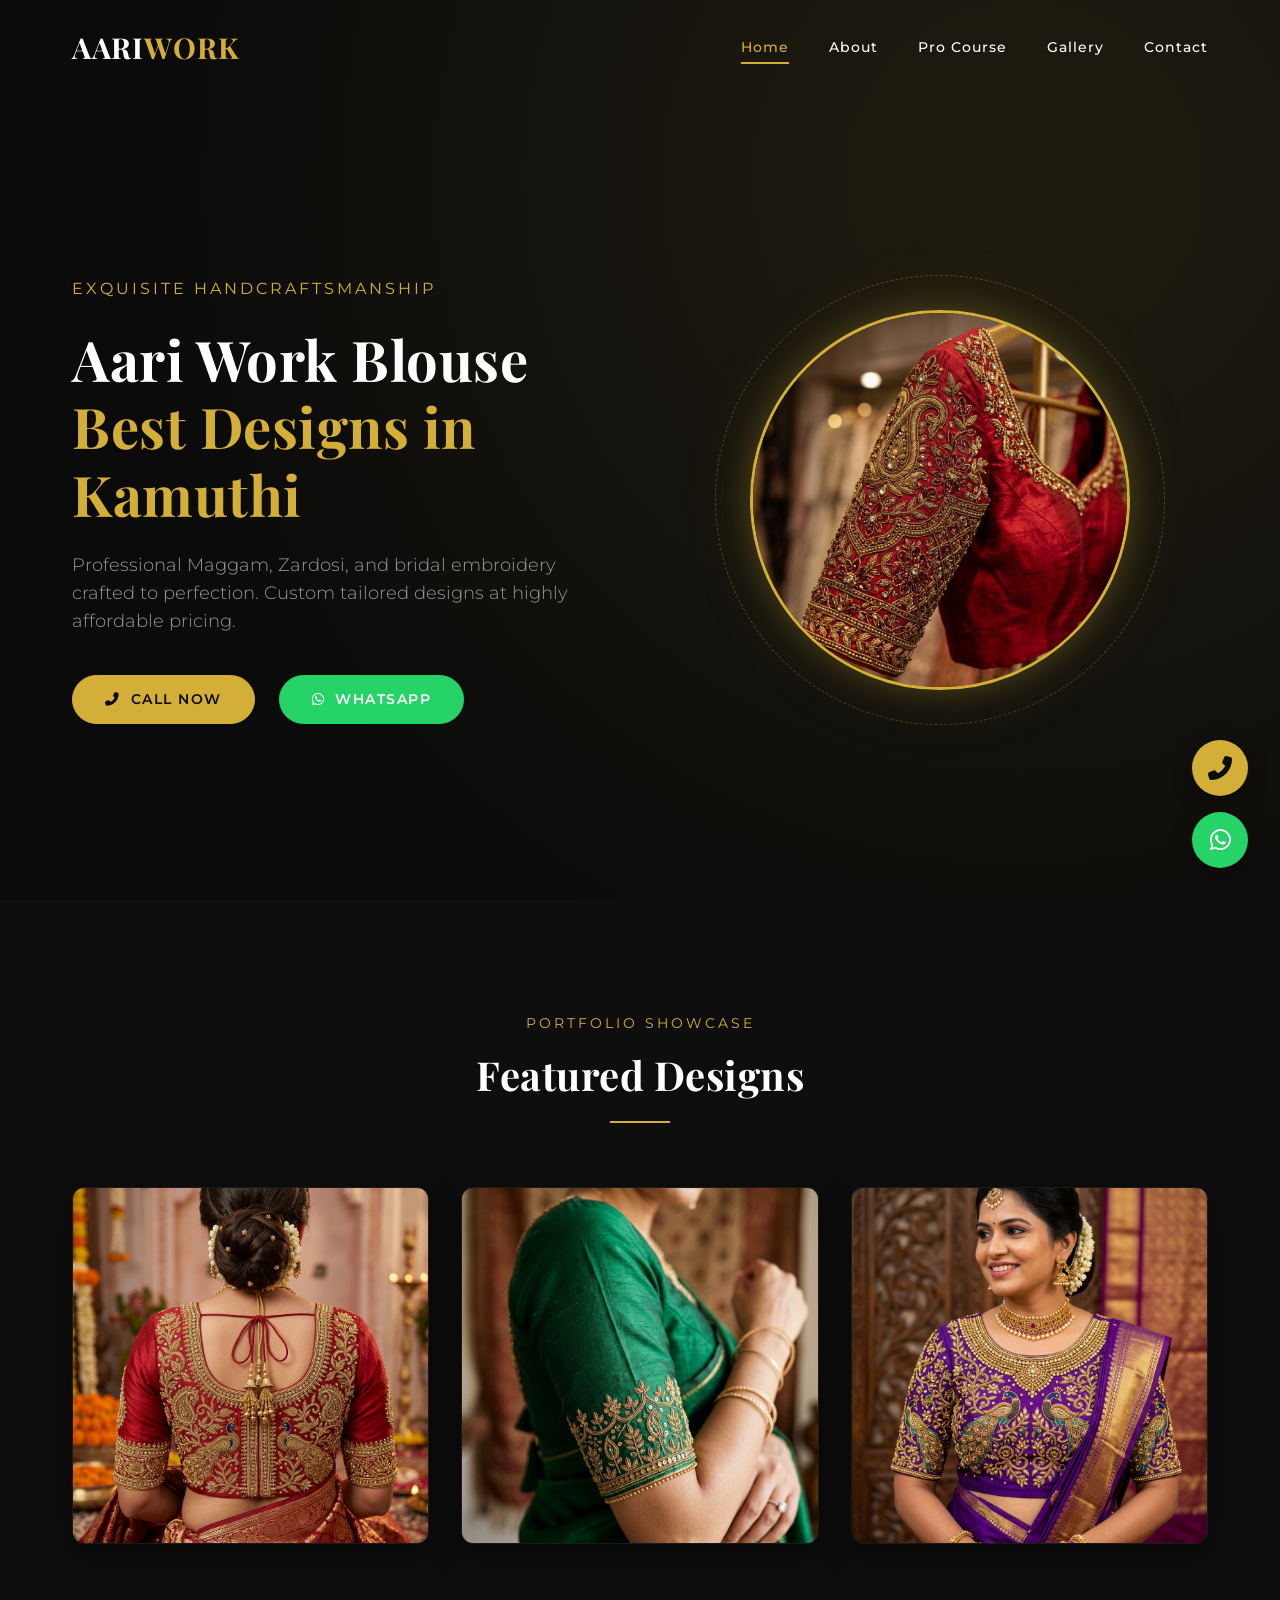
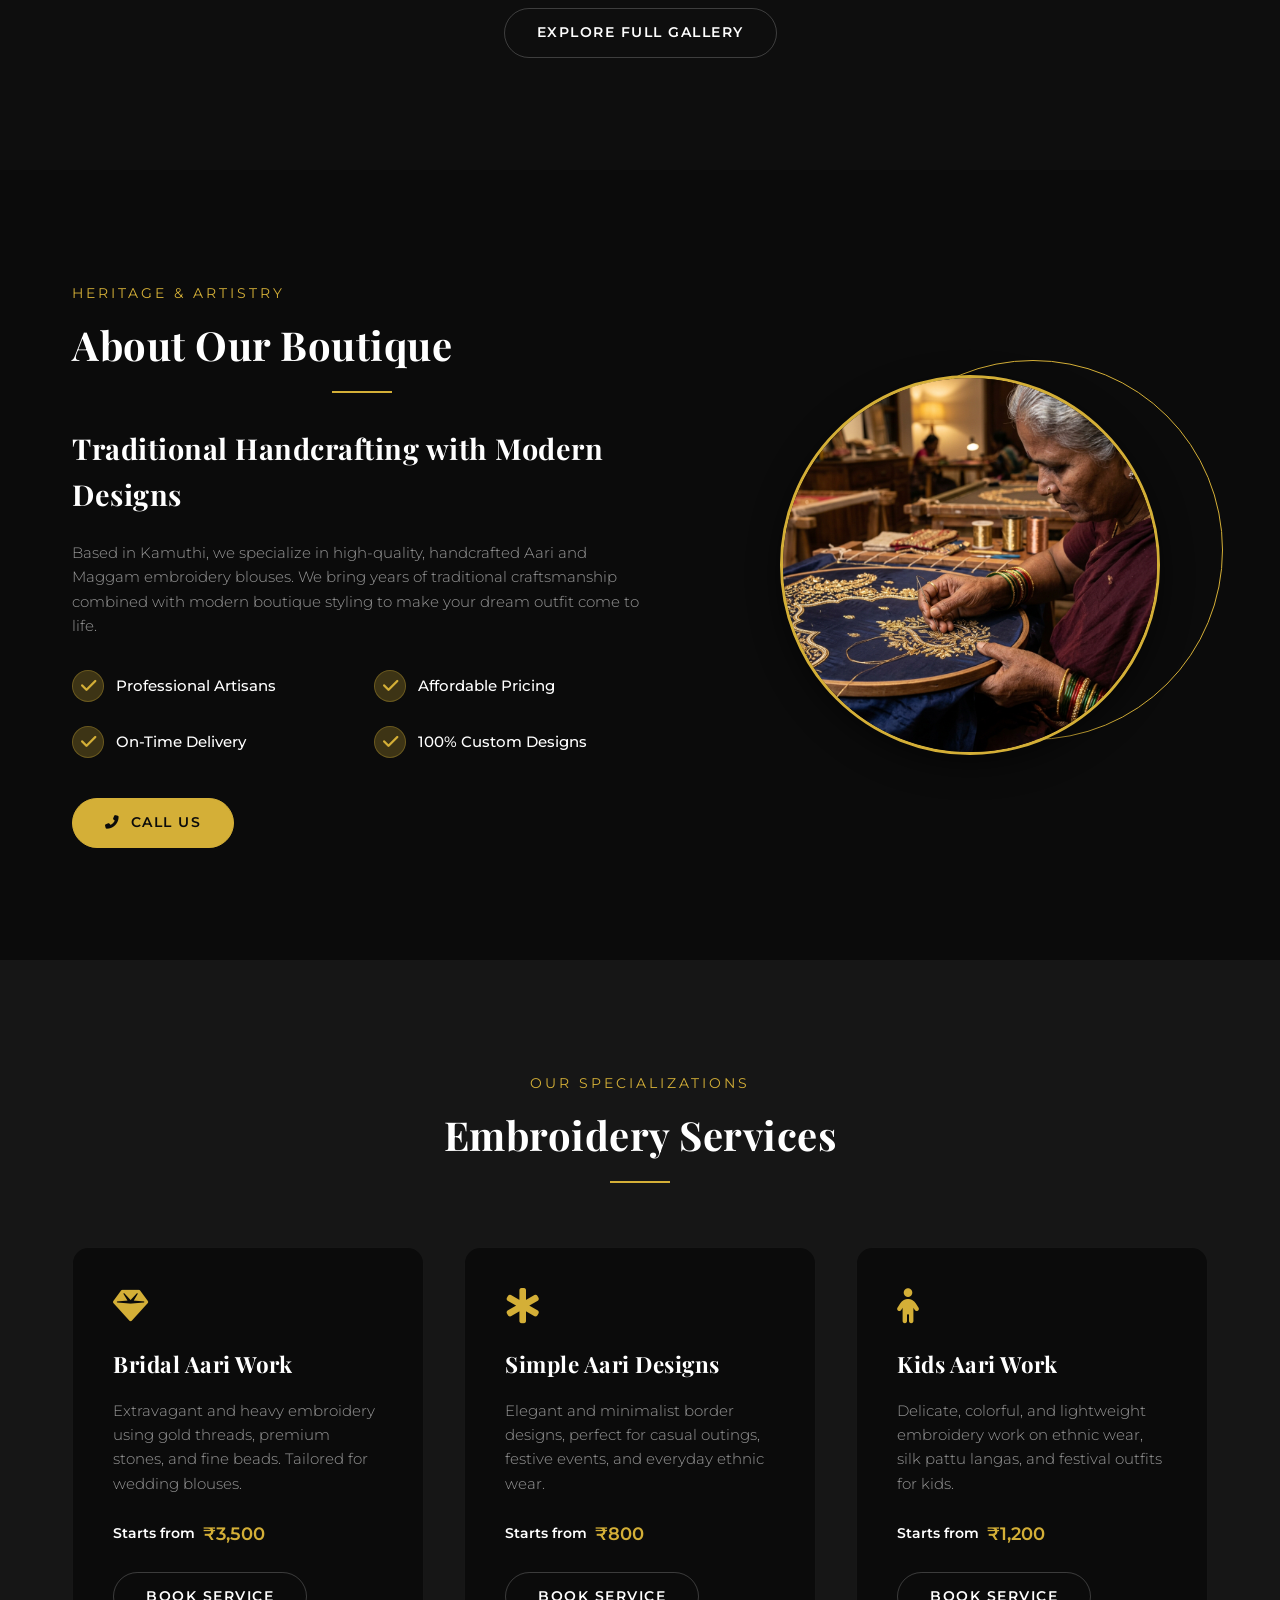
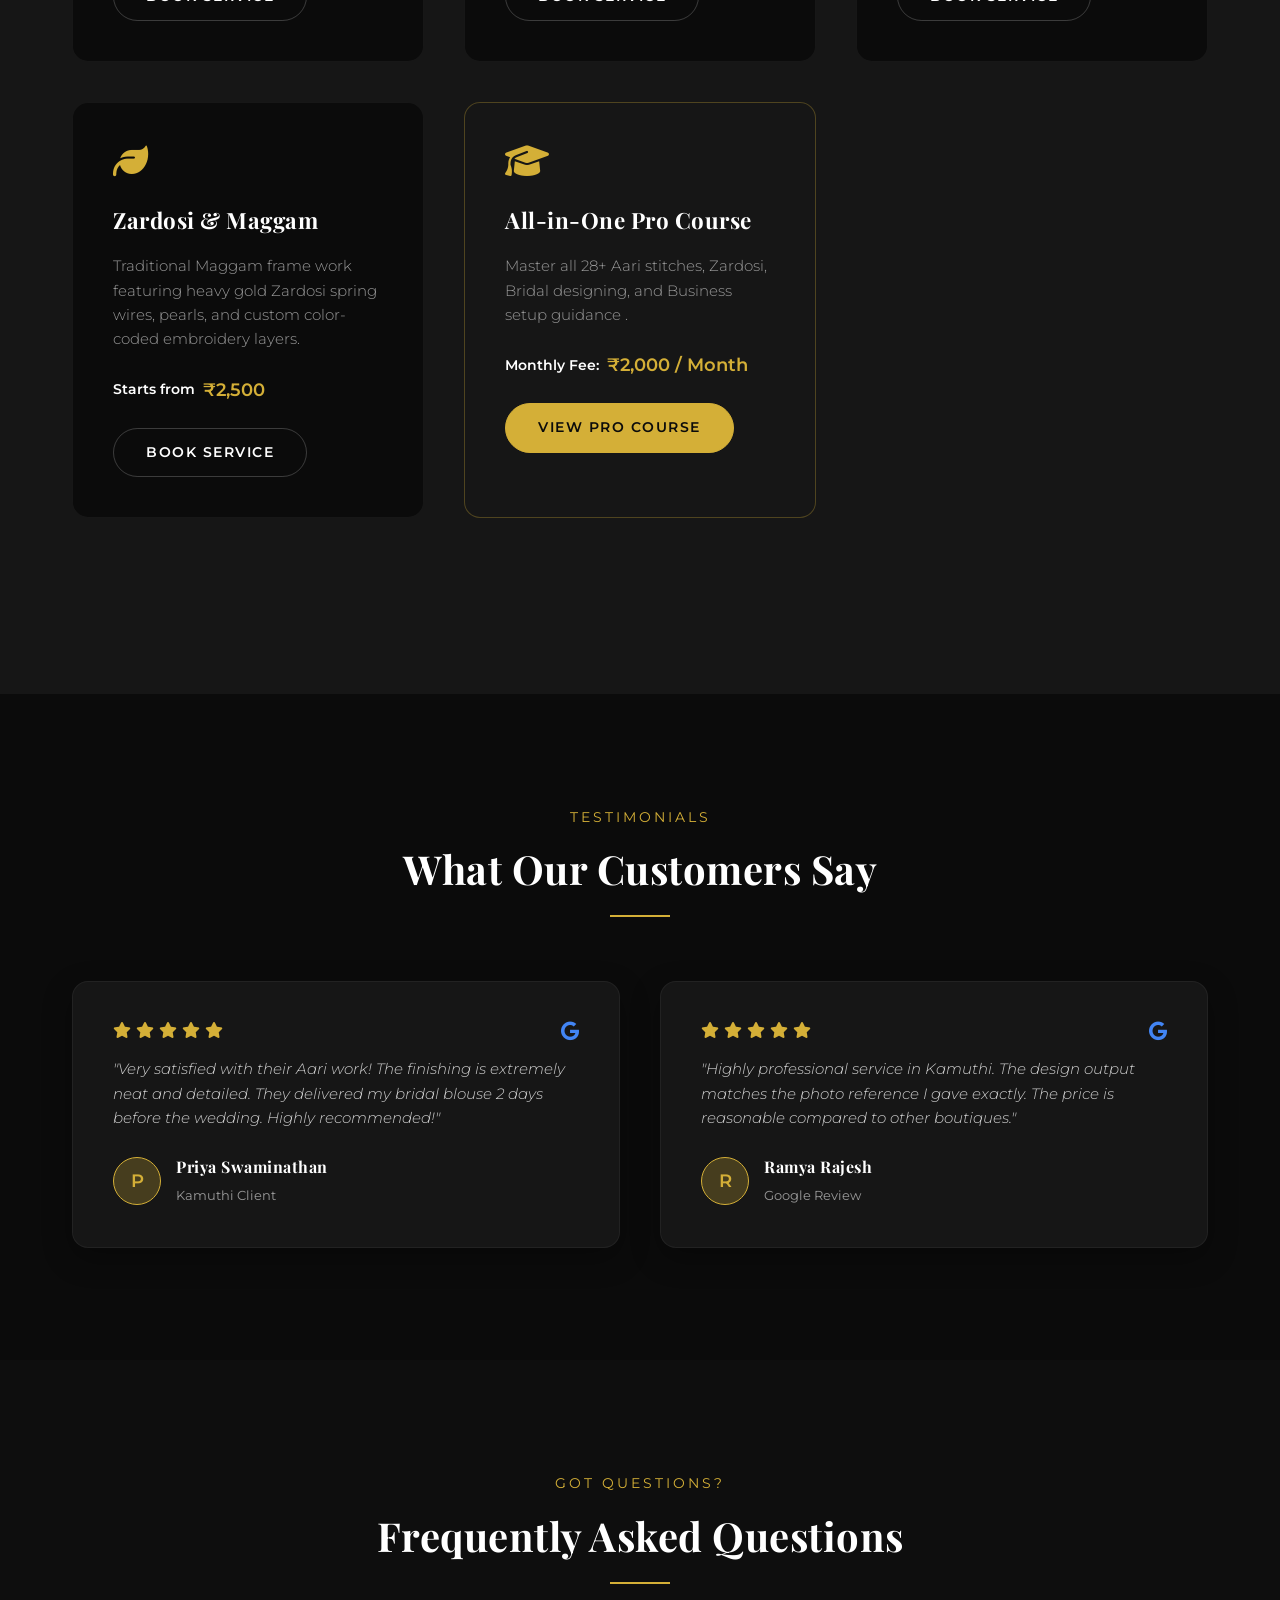
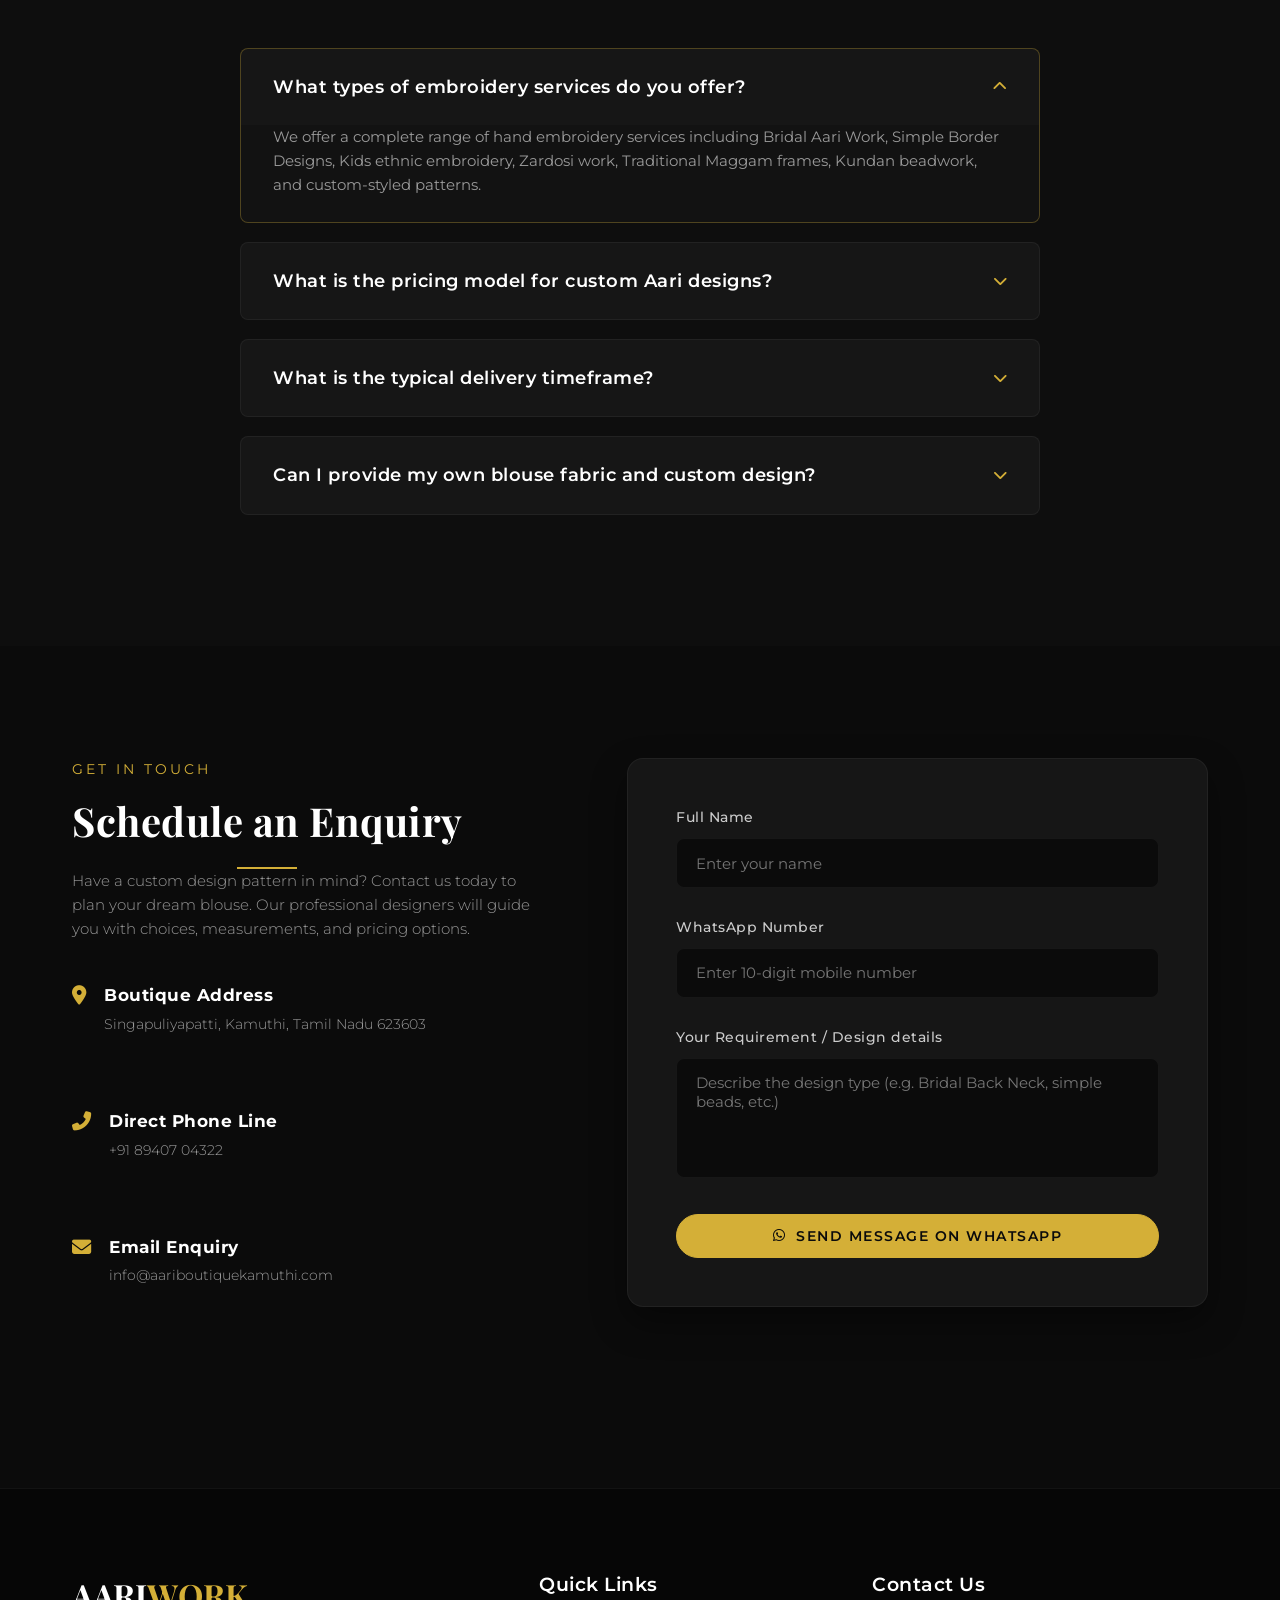
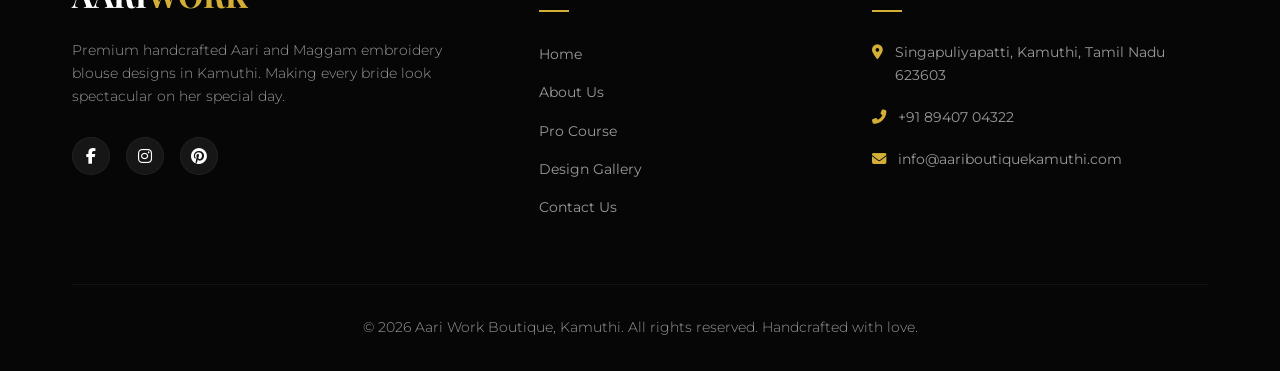
==== commit d638c112: "Remove 30 days references and set single Master Course with monthly fee ₹2,000" ====
--- a/index.html
+++ b/index.html
@@ -204,7 +204,7 @@
                 <div class="service-card reveal" style="border-color: var(--gold-border); background-color: var(--card-bg);">
                     <i class="fas fa-graduation-cap service-icon"></i>
                     <h3 class="service-title">All-in-One Pro Course</h3>
-                    <p class="service-desc">Master all 28+ Aari stitches, Zardosi, Bridal designing, and Business setup guidance in 30 days.</p>
+                    <p class="service-desc">Master all 28+ Aari stitches, Zardosi, Bridal designing, and Business setup guidance .</p>
                     <div class="service-price">Monthly Fee: <span>₹2,000 / Month</span></div>
                     <a href="course.html" class="btn btn-primary btn-sm">View Pro Course</a>
                 </div>
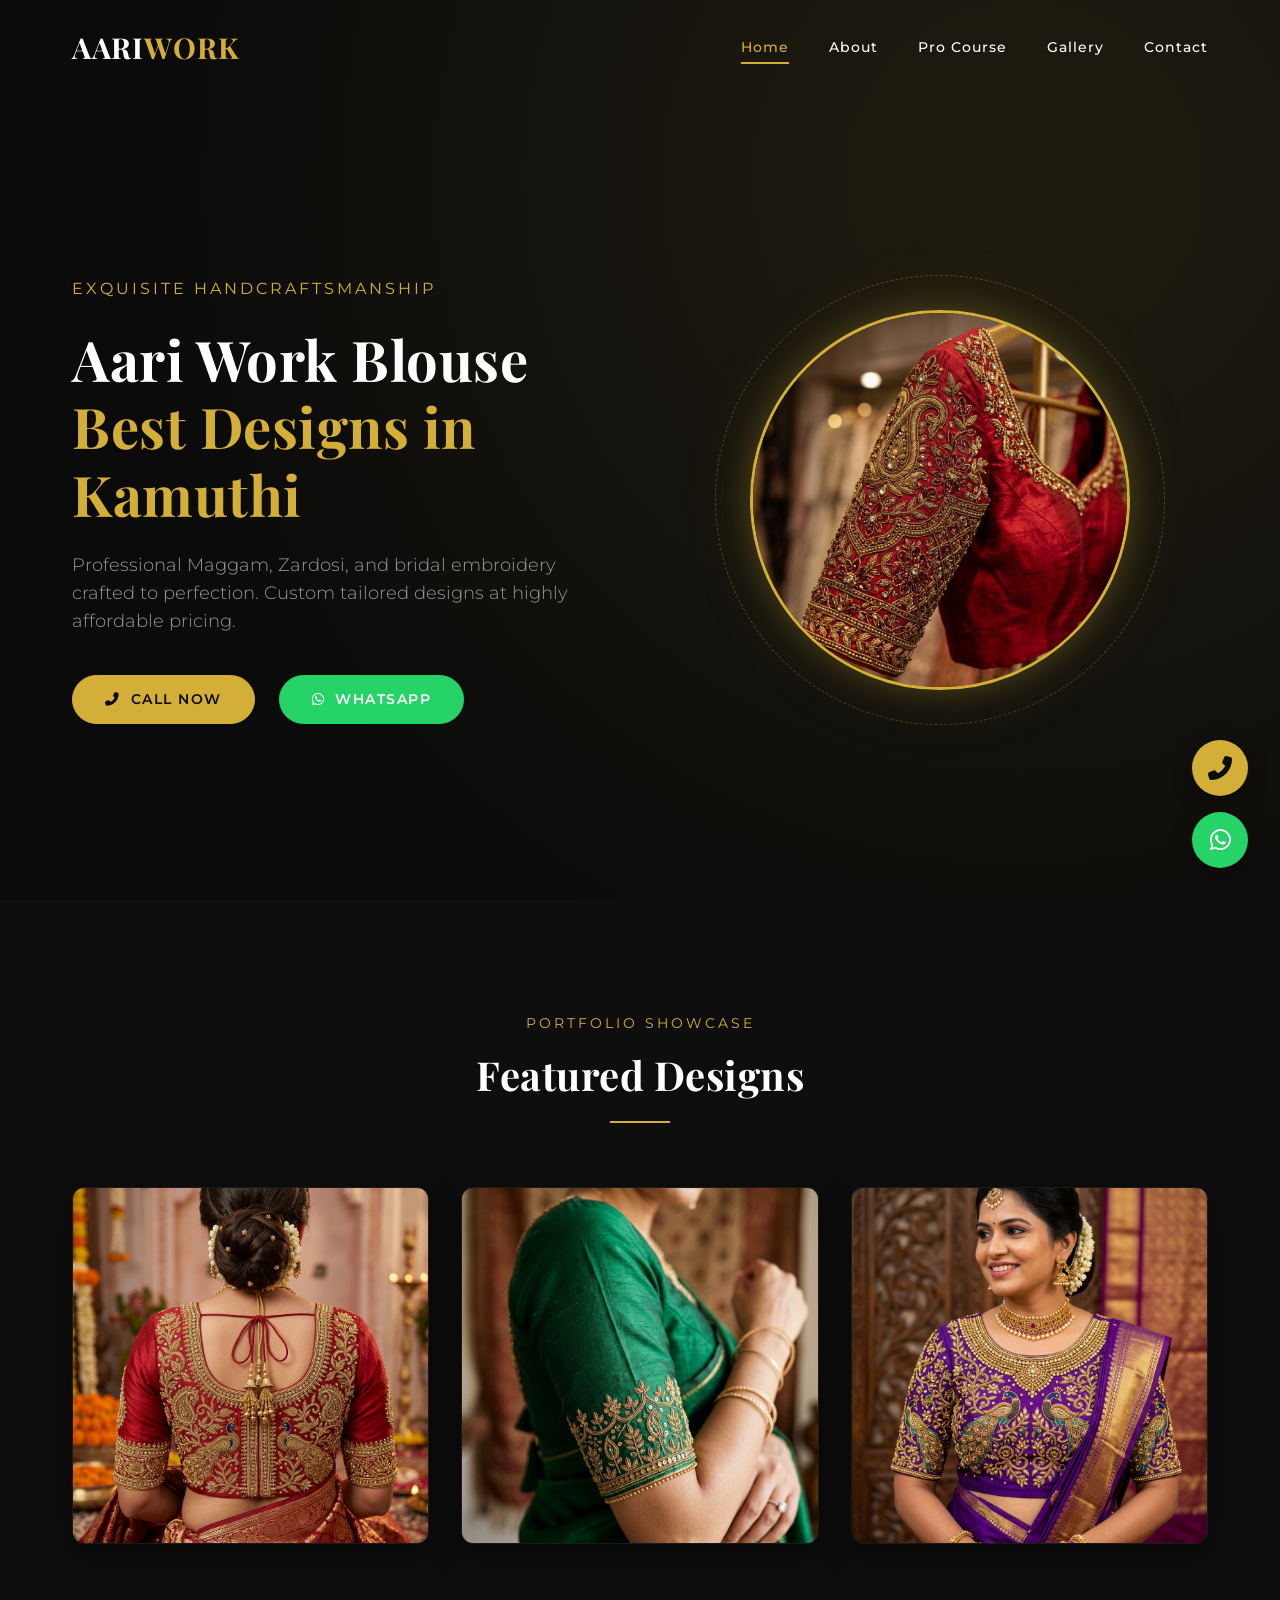
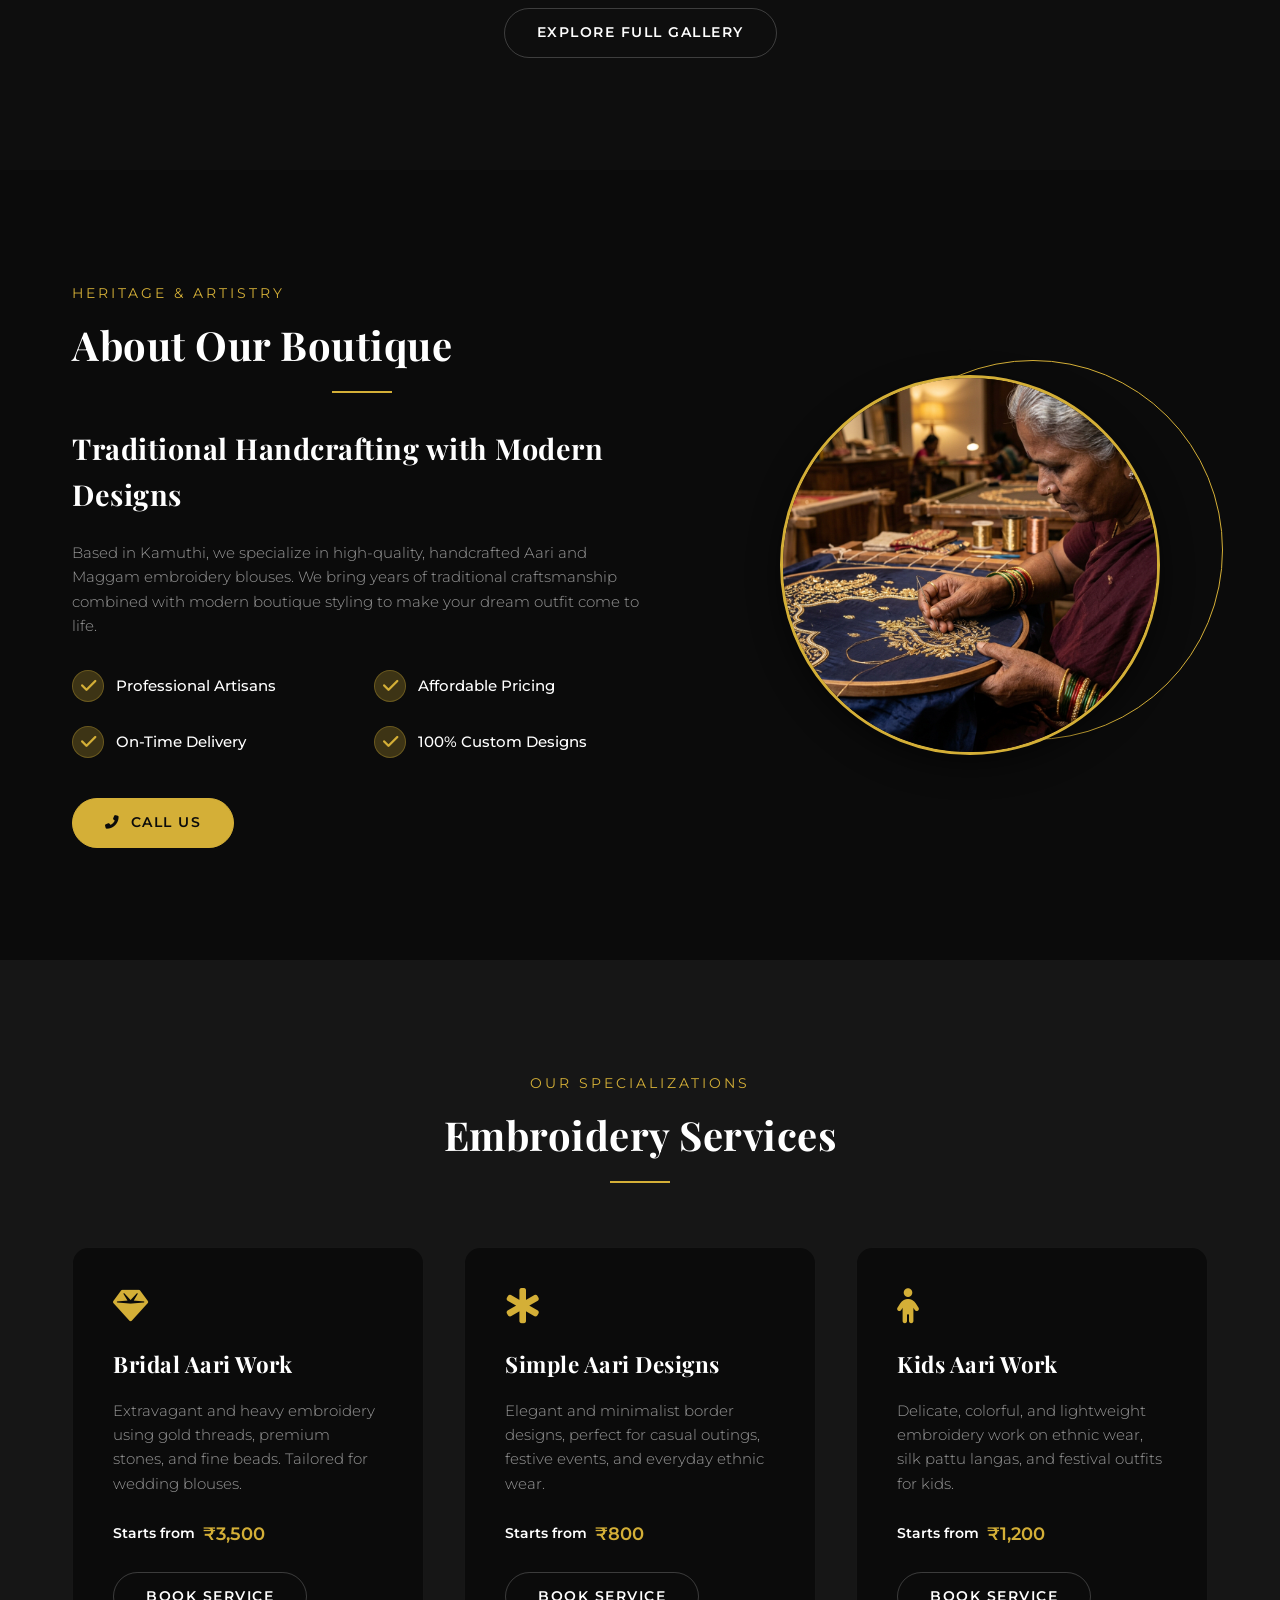
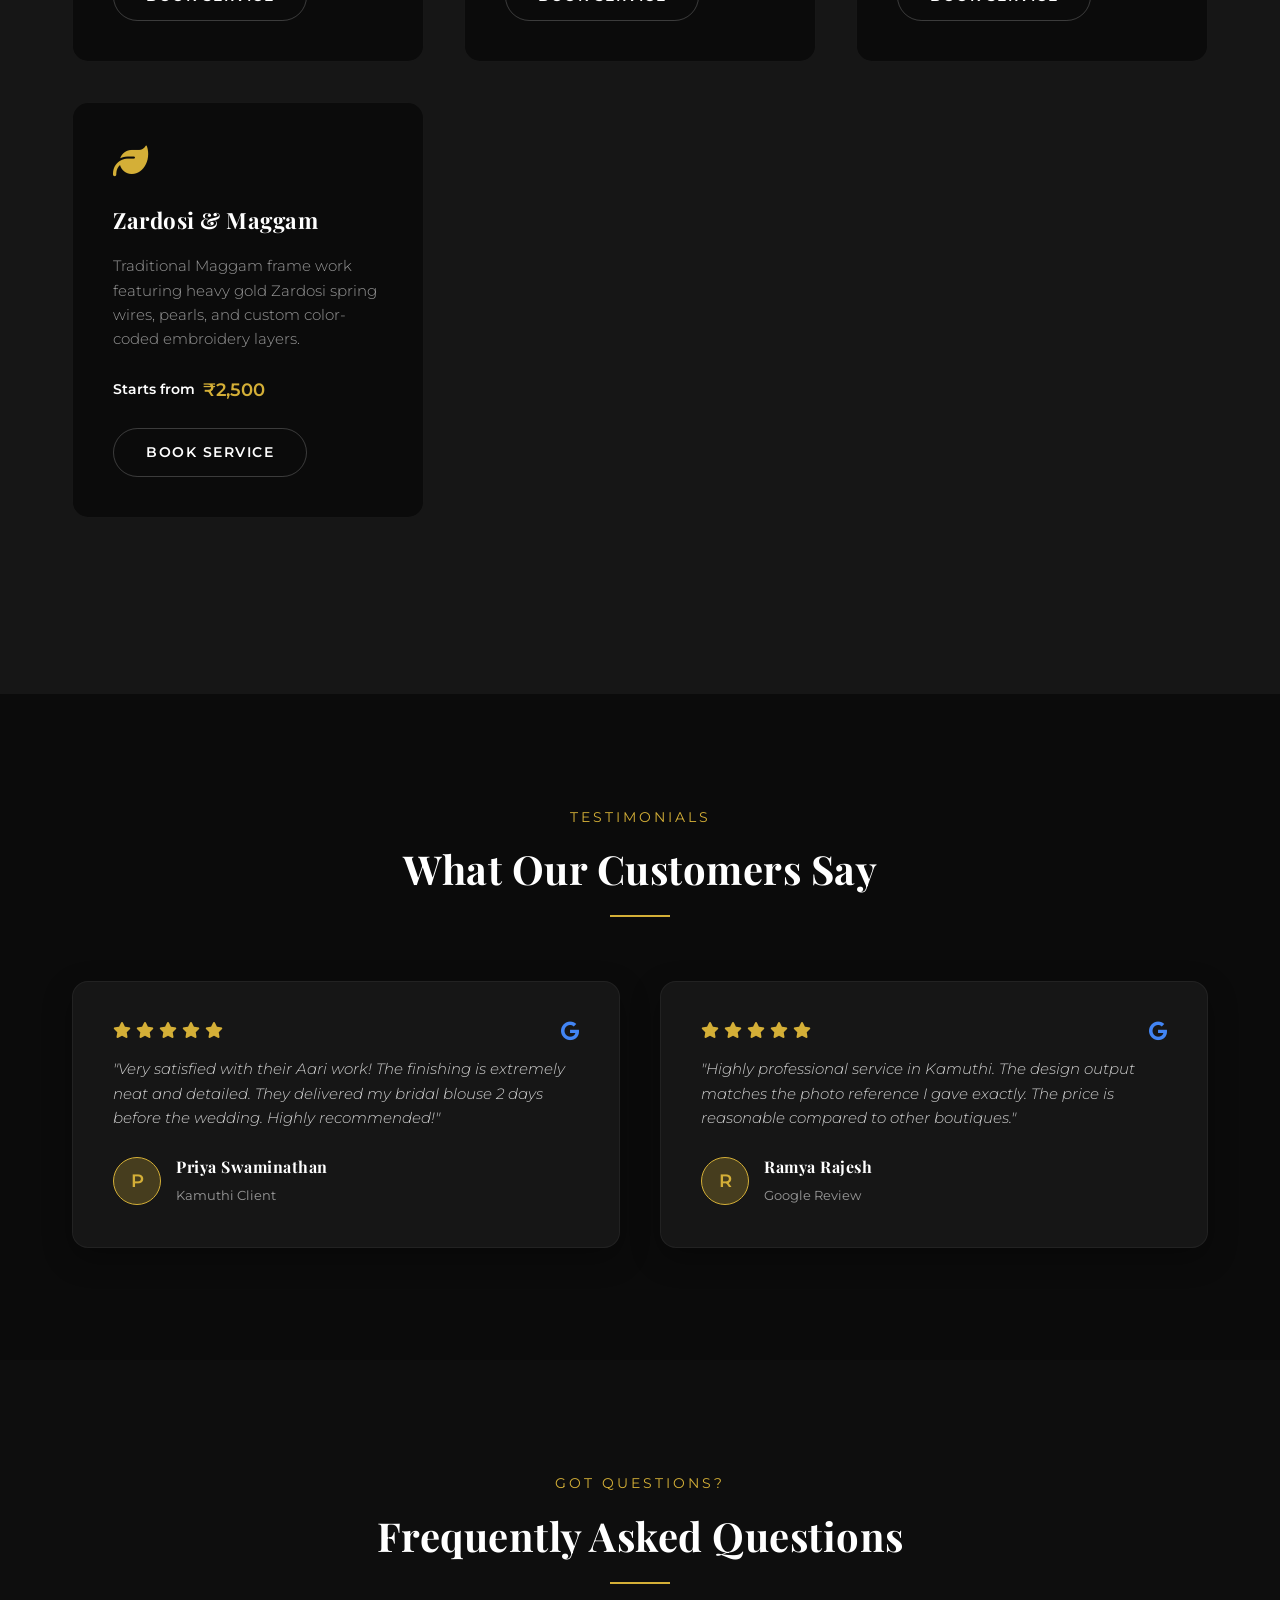
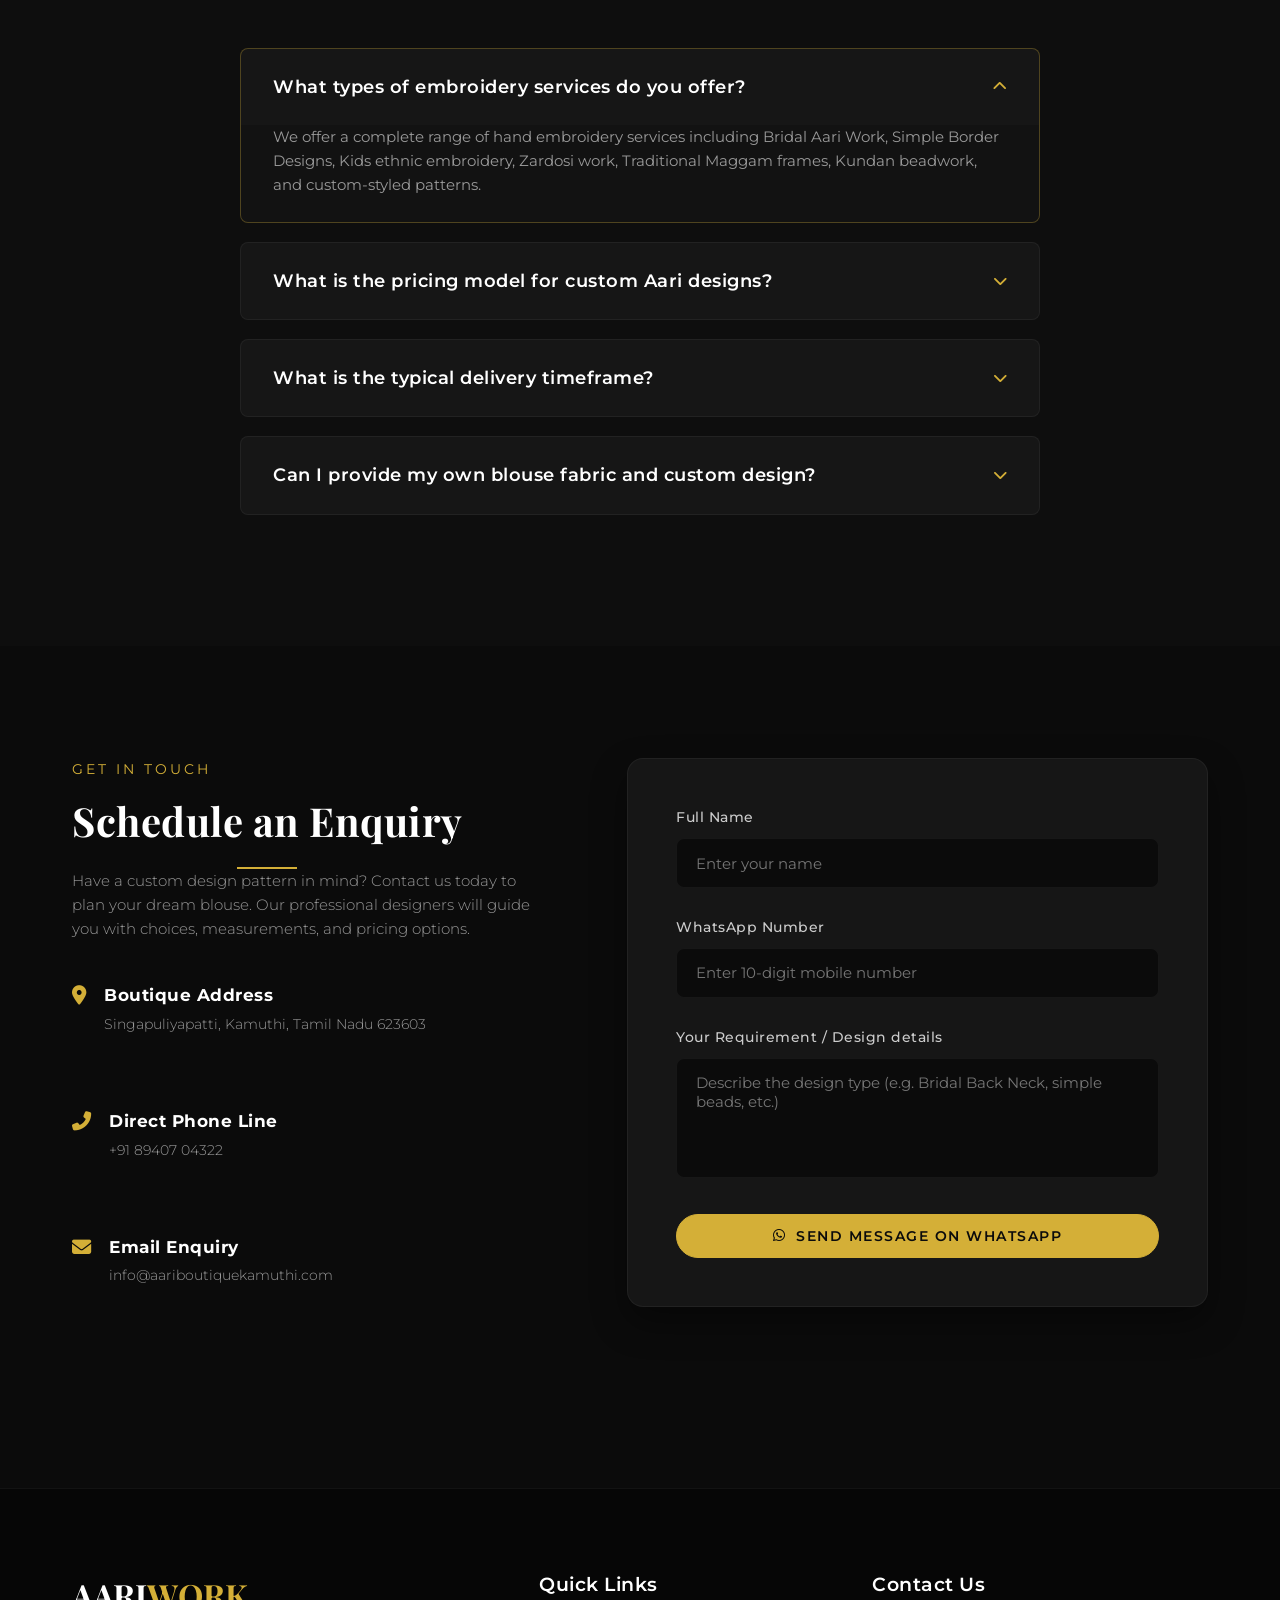
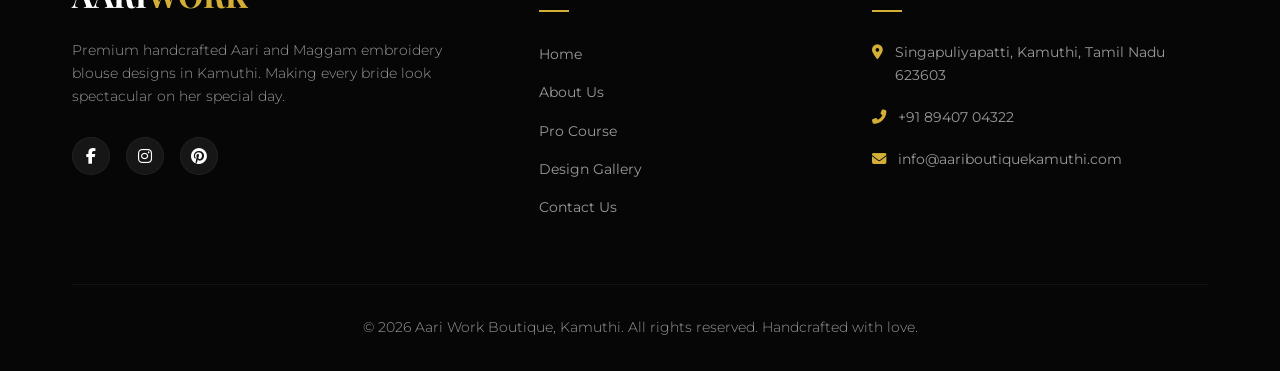
==== commit b7297af6: "Remove All-in-One Pro Course card from index.html services section" ====
--- a/index.html
+++ b/index.html
@@ -199,15 +199,6 @@
                     <div class="service-price">Starts from <span>₹2,500</span></div>
                     <a href="contact.html" class="btn btn-secondary btn-sm">Book Service</a>
                 </div>
-
-                <!-- Service 5 (Pro Course) -->
-                <div class="service-card reveal" style="border-color: var(--gold-border); background-color: var(--card-bg);">
-                    <i class="fas fa-graduation-cap service-icon"></i>
-                    <h3 class="service-title">All-in-One Pro Course</h3>
-                    <p class="service-desc">Master all 28+ Aari stitches, Zardosi, Bridal designing, and Business setup guidance .</p>
-                    <div class="service-price">Monthly Fee: <span>₹2,000 / Month</span></div>
-                    <a href="course.html" class="btn btn-primary btn-sm">View Pro Course</a>
-                </div>
             </div>
         </div>
     </section>
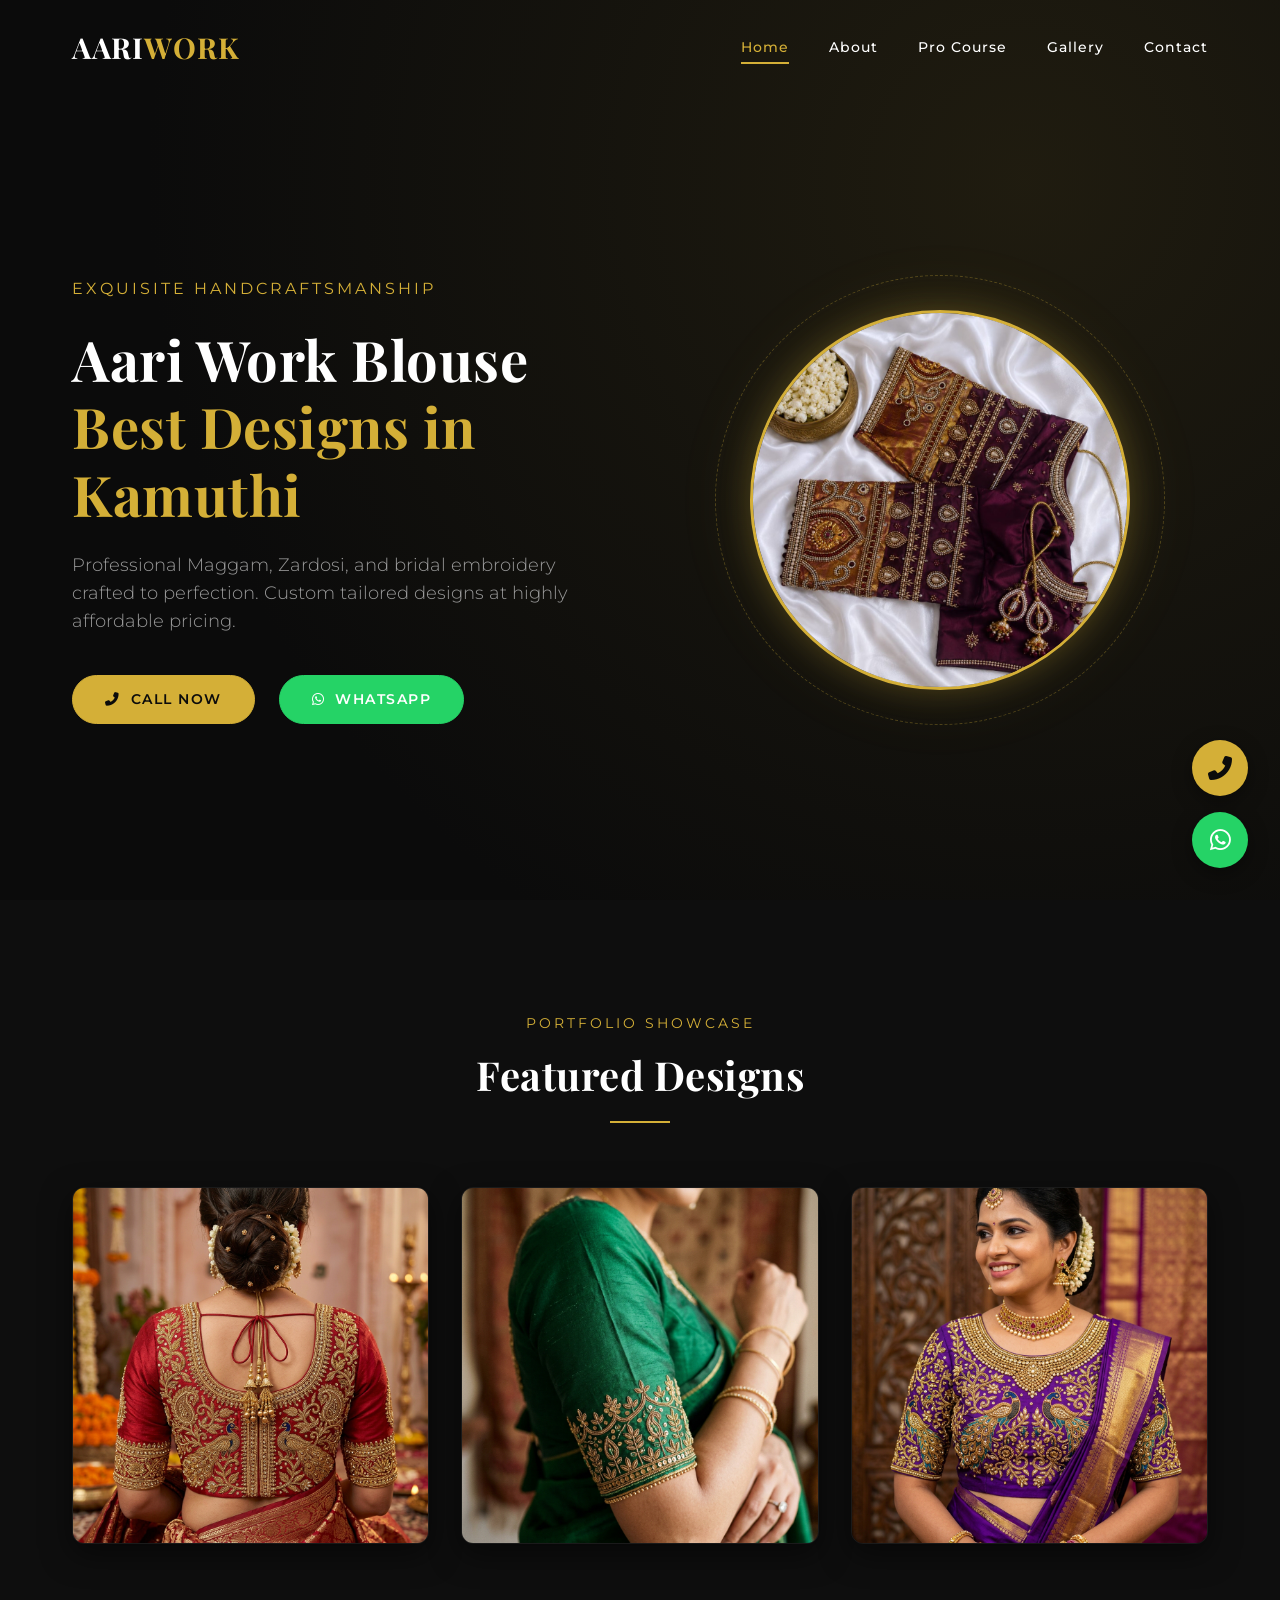
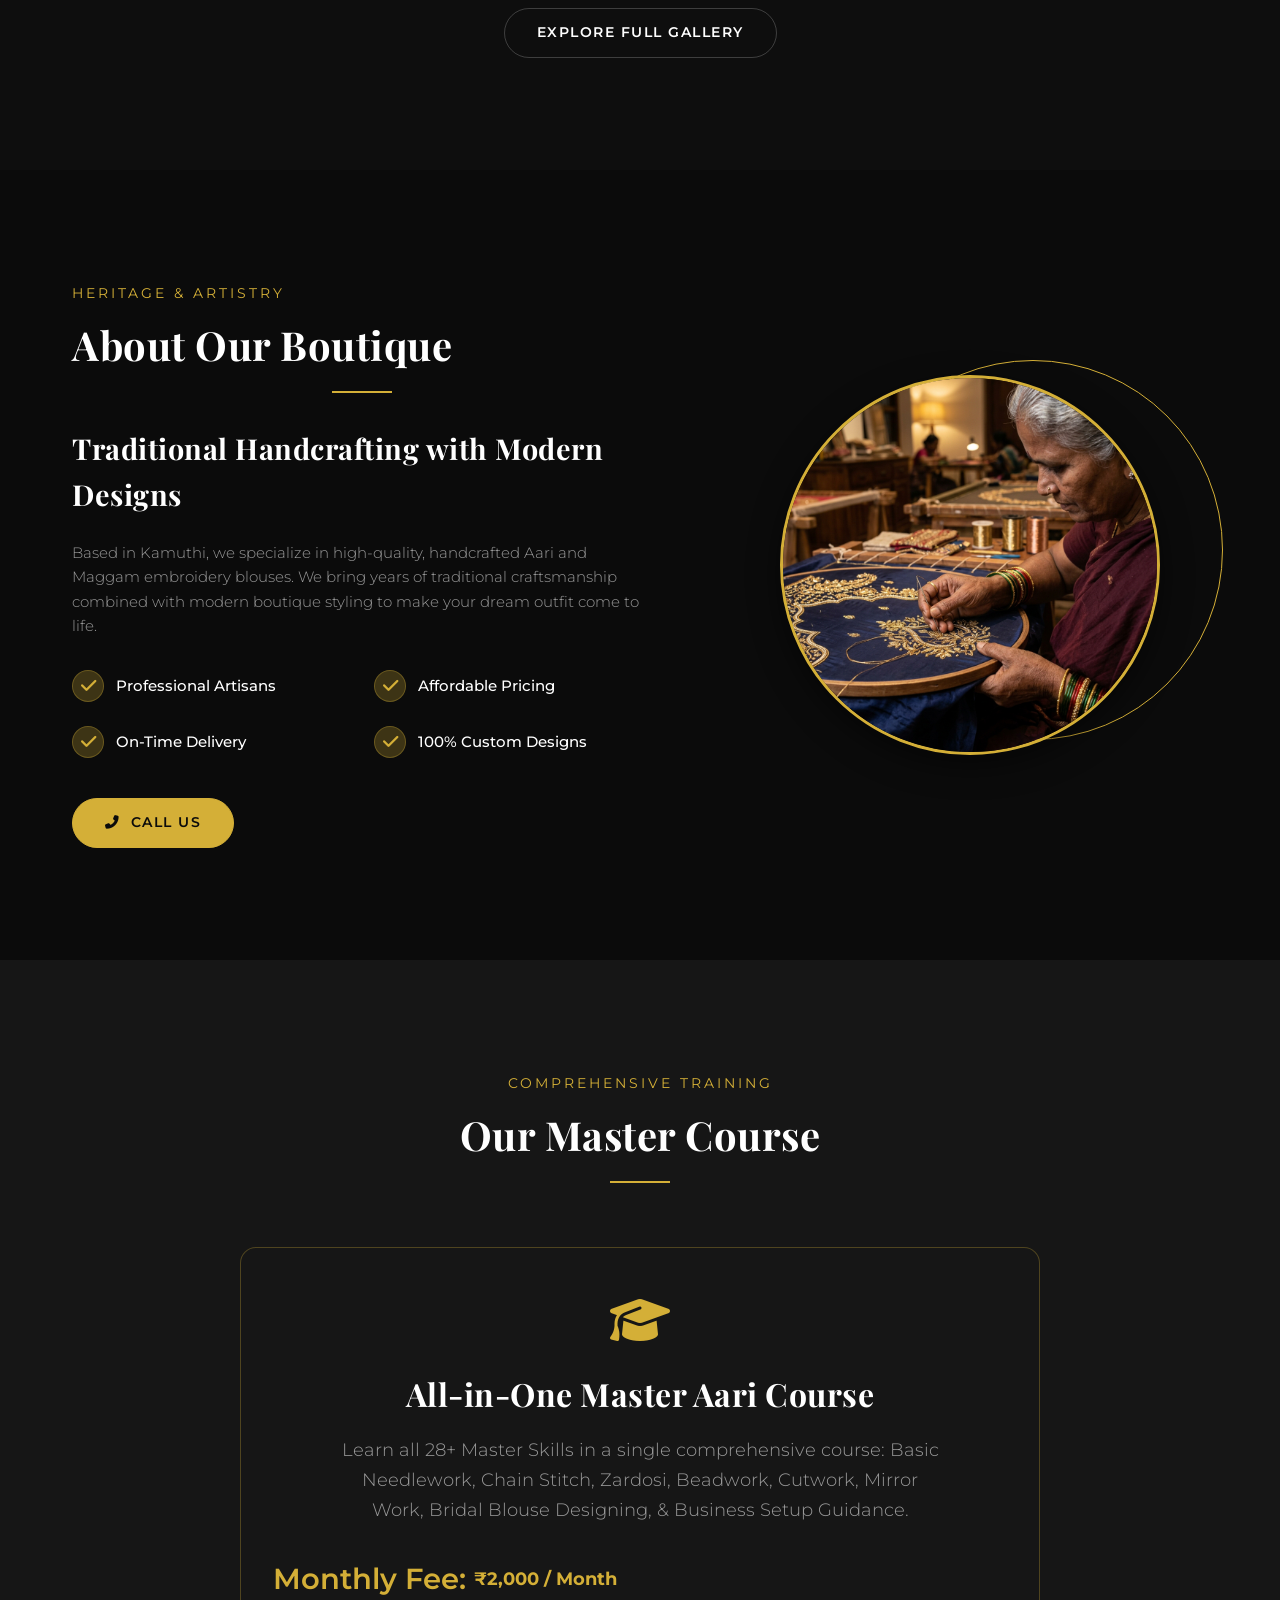
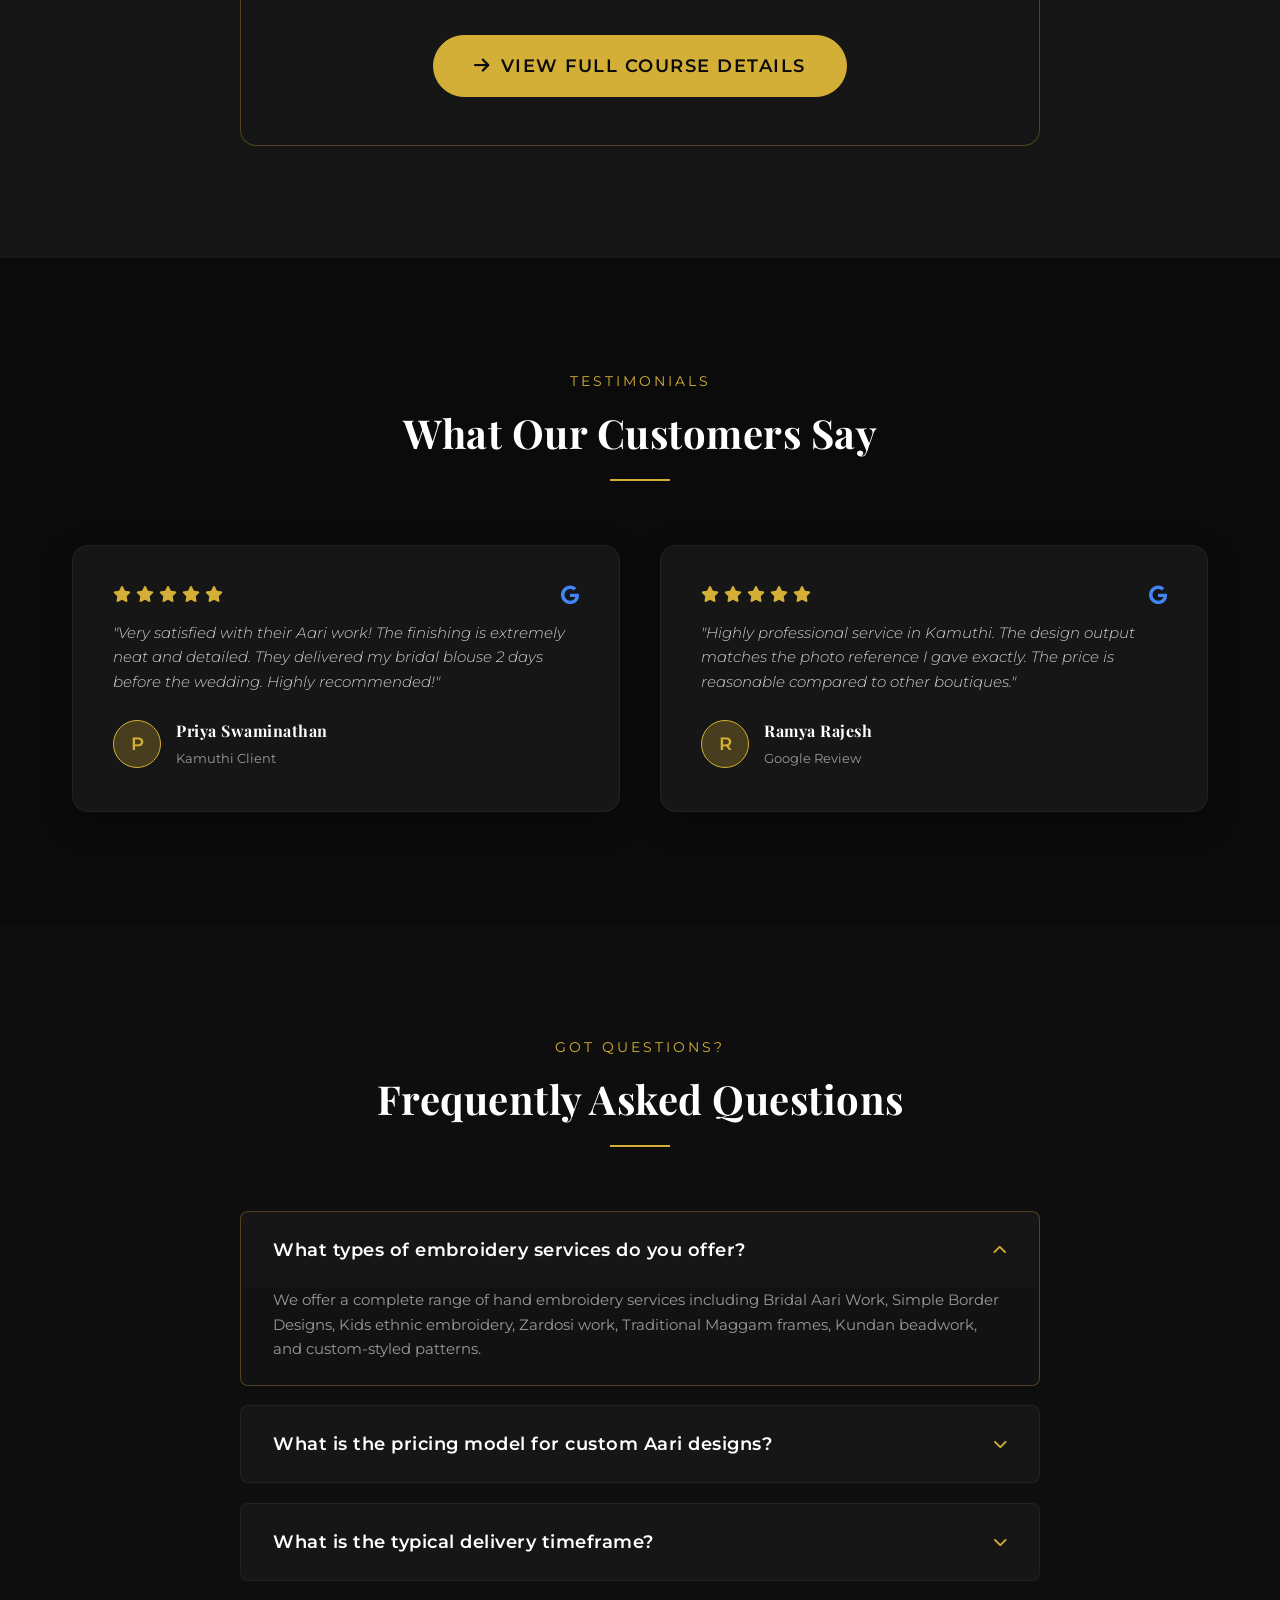
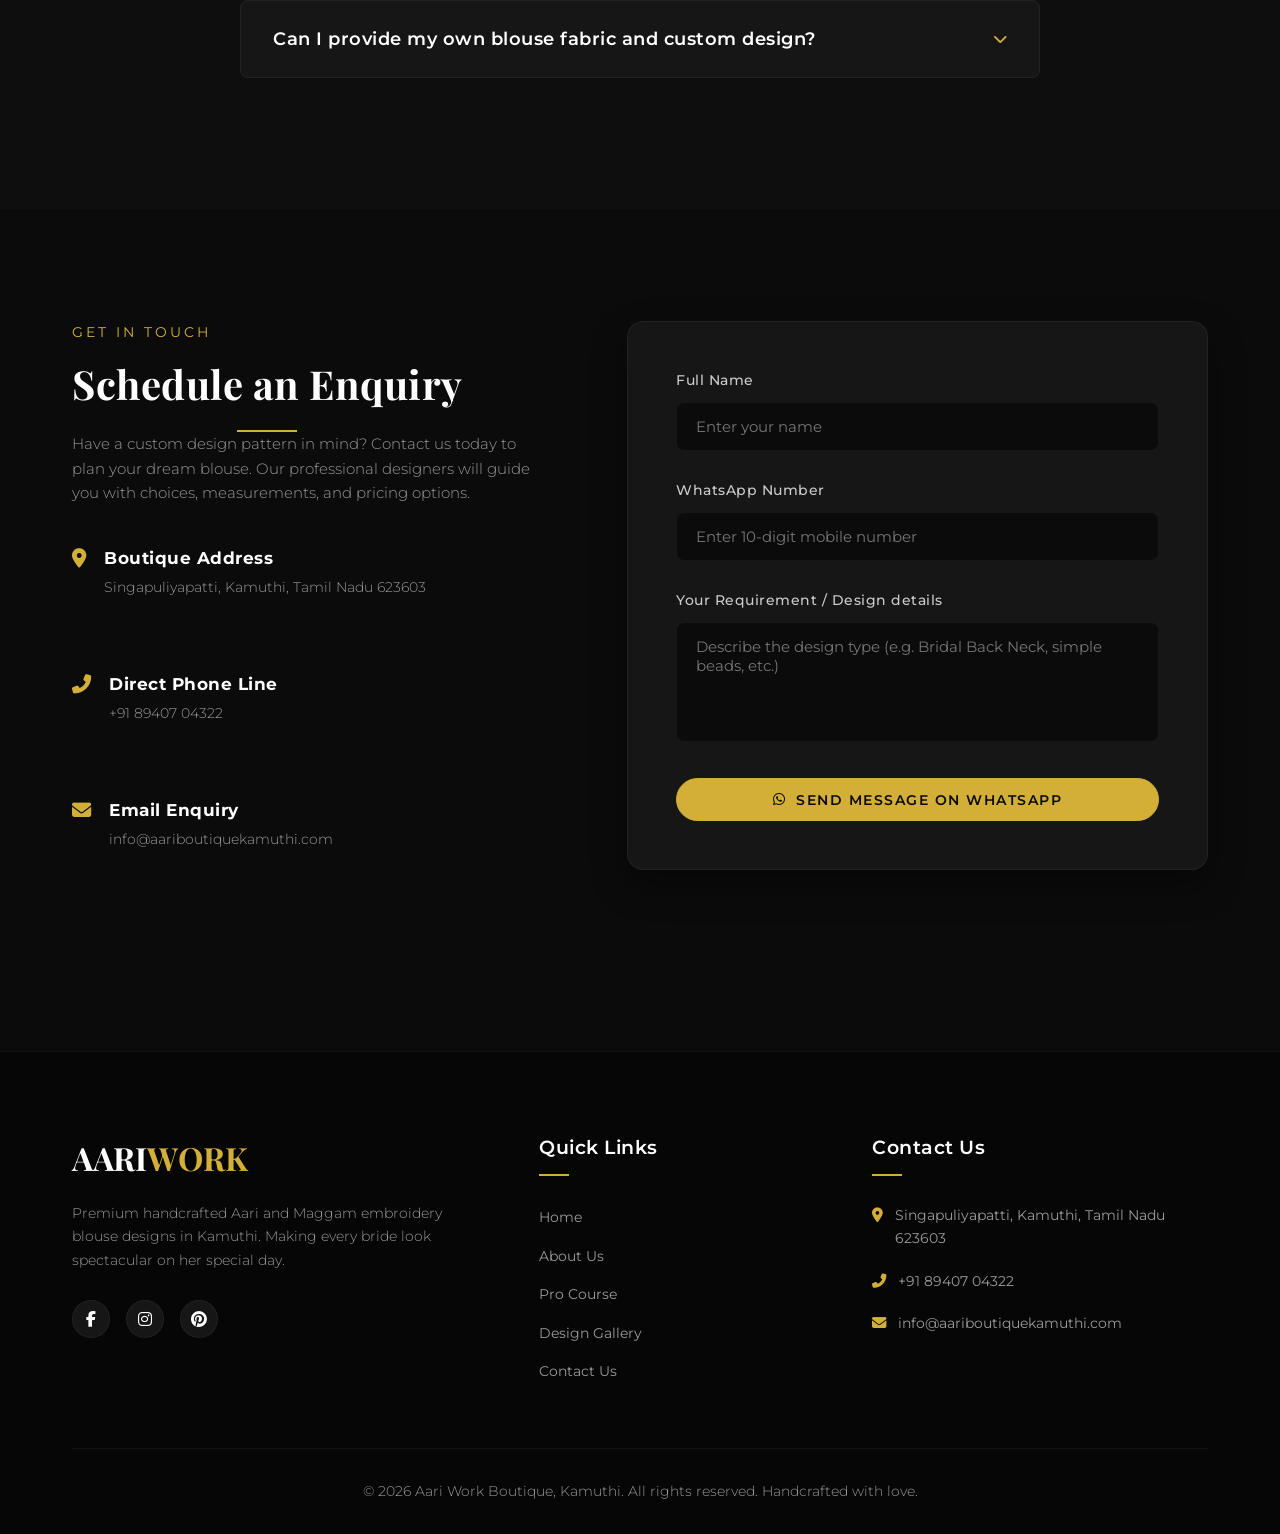
==== commit 1f8084c1: "Update hero image to new purple bridal blouse and showcase ONLY All-in-One Master Course (₹2,000/Mon" ====
--- a/index.html
+++ b/index.html
@@ -155,49 +155,27 @@
         </div>
     </section>
 
-    <!-- Services Section -->
+        <!-- Course Section -->
     <section class="services">
         <div class="container">
             <div class="section-header reveal">
-                <span class="section-subtitle">Our Specializations</span>
-                <h2 class="section-title">Embroidery Services</h2>
-            </div>
-
-            <div class="services-grid">
-                <!-- Service 1 -->
-                <div class="service-card reveal">
-                    <i class="fas fa-gem service-icon"></i>
-                    <h3 class="service-title">Bridal Aari Work</h3>
-                    <p class="service-desc">Extravagant and heavy embroidery using gold threads, premium stones, and fine beads. Tailored for wedding blouses.</p>
-                    <div class="service-price">Starts from <span>₹3,500</span></div>
-                    <a href="contact.html" class="btn btn-secondary btn-sm">Book Service</a>
-                </div>
-
-                <!-- Service 2 -->
-                <div class="service-card reveal">
-                    <i class="fas fa-star-of-life service-icon"></i>
-                    <h3 class="service-title">Simple Aari Designs</h3>
-                    <p class="service-desc">Elegant and minimalist border designs, perfect for casual outings, festive events, and everyday ethnic wear.</p>
-                    <div class="service-price">Starts from <span>₹800</span></div>
-                    <a href="contact.html" class="btn btn-secondary btn-sm">Book Service</a>
-                </div>
-
-                <!-- Service 3 -->
-                <div class="service-card reveal">
-                    <i class="fas fa-child service-icon"></i>
-                    <h3 class="service-title">Kids Aari Work</h3>
-                    <p class="service-desc">Delicate, colorful, and lightweight embroidery work on ethnic wear, silk pattu langas, and festival outfits for kids.</p>
-                    <div class="service-price">Starts from <span>₹1,200</span></div>
-                    <a href="contact.html" class="btn btn-secondary btn-sm">Book Service</a>
-                </div>
-
-                <!-- Service 4 -->
-                <div class="service-card reveal">
-                    <i class="fas fa-leaf service-icon"></i>
-                    <h3 class="service-title">Zardosi & Maggam</h3>
-                    <p class="service-desc">Traditional Maggam frame work featuring heavy gold Zardosi spring wires, pearls, and custom color-coded embroidery layers.</p>
-                    <div class="service-price">Starts from <span>₹2,500</span></div>
-                    <a href="contact.html" class="btn btn-secondary btn-sm">Book Service</a>
+                <span class="section-subtitle">Comprehensive Training</span>
+                <h2 class="section-title">Our Master Course</h2>
+            </div>
+
+            <div style="max-width: 800px; margin: 0 auto;">
+                <div class="service-card reveal" style="border-color: var(--gold-border); background-color: var(--card-bg); padding: 3rem 2rem; text-align: center;">
+                    <i class="fas fa-graduation-cap service-icon" style="font-size: 3rem; margin-bottom: 1.5rem;"></i>
+                    <h3 class="service-title" style="font-size: 2rem; margin-bottom: 1rem;">All-in-One Master Aari Course</h3>
+                    <p class="service-desc" style="font-size: 1.1rem; max-width: 600px; margin: 0 auto 2rem auto; line-height: 1.7;">
+                        Learn all 28+ Master Skills in a single comprehensive course: Basic Needlework, Chain Stitch, Zardosi, Beadwork, Cutwork, Mirror Work, Bridal Blouse Designing, & Business Setup Guidance.
+                    </p>
+                    <div class="service-price" style="font-size: 1.8rem; margin-bottom: 2rem; color: var(--gold);">
+                        Monthly Fee: <span style="font-weight: 700;">₹2,000 / Month</span>
+                    </div>
+                    <a href="course.html" class="btn btn-primary btn-lg" style="padding: 1rem 2.5rem; font-size: 1.1rem;">
+                        <i class="fas fa-arrow-right"></i> View Full Course Details
+                    </a>
                 </div>
             </div>
         </div>
